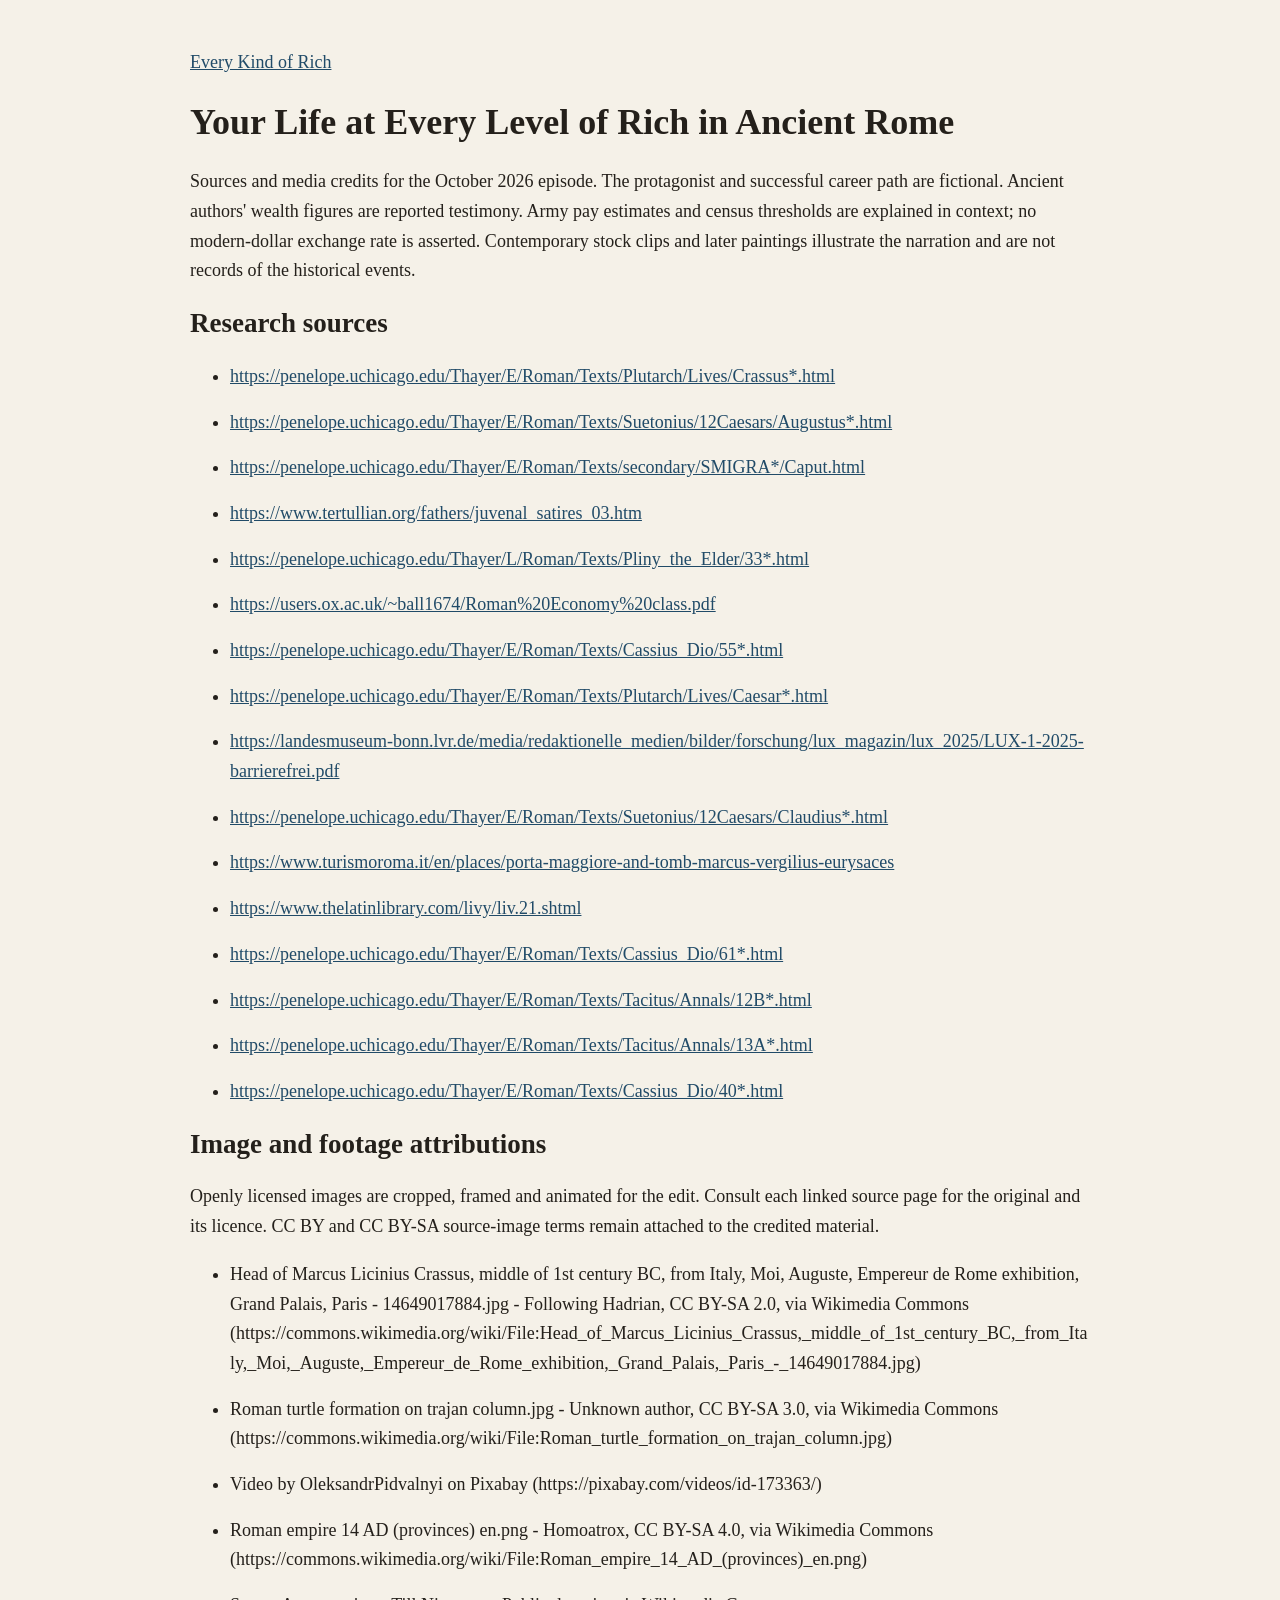
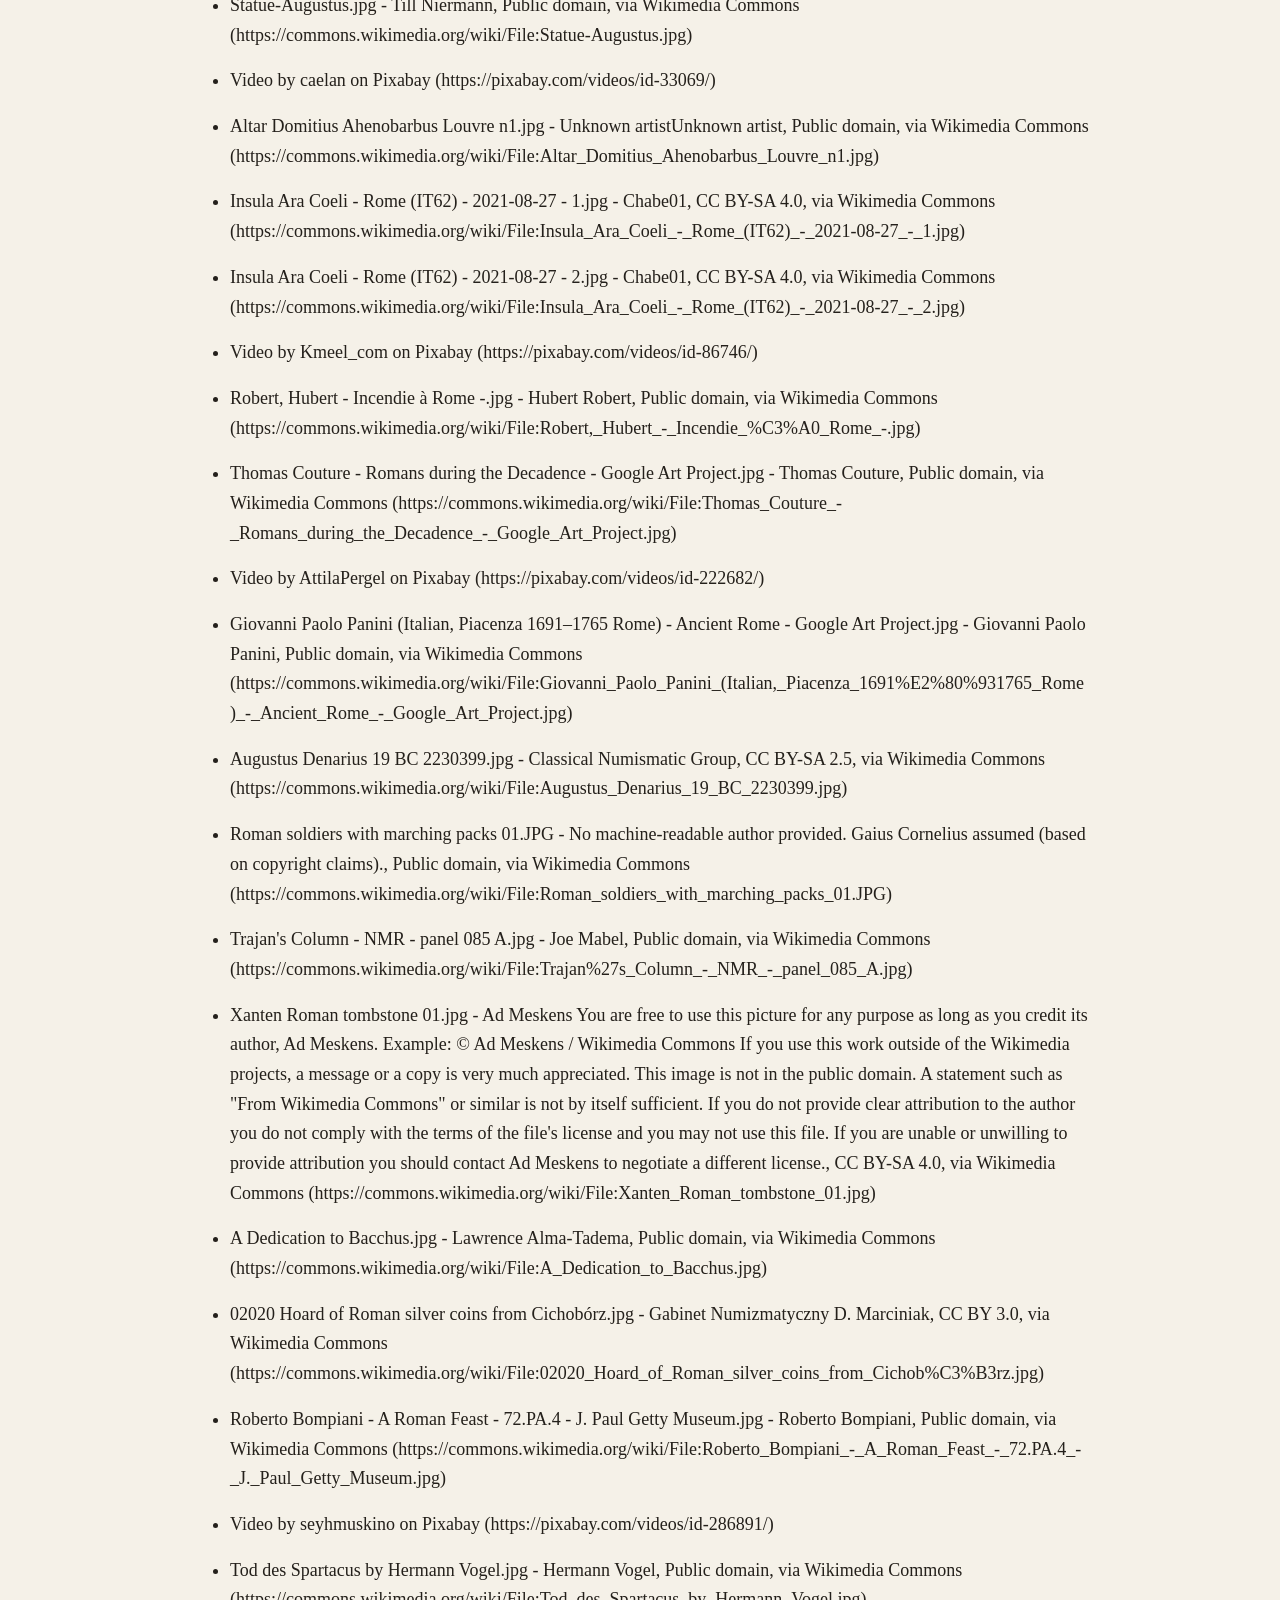
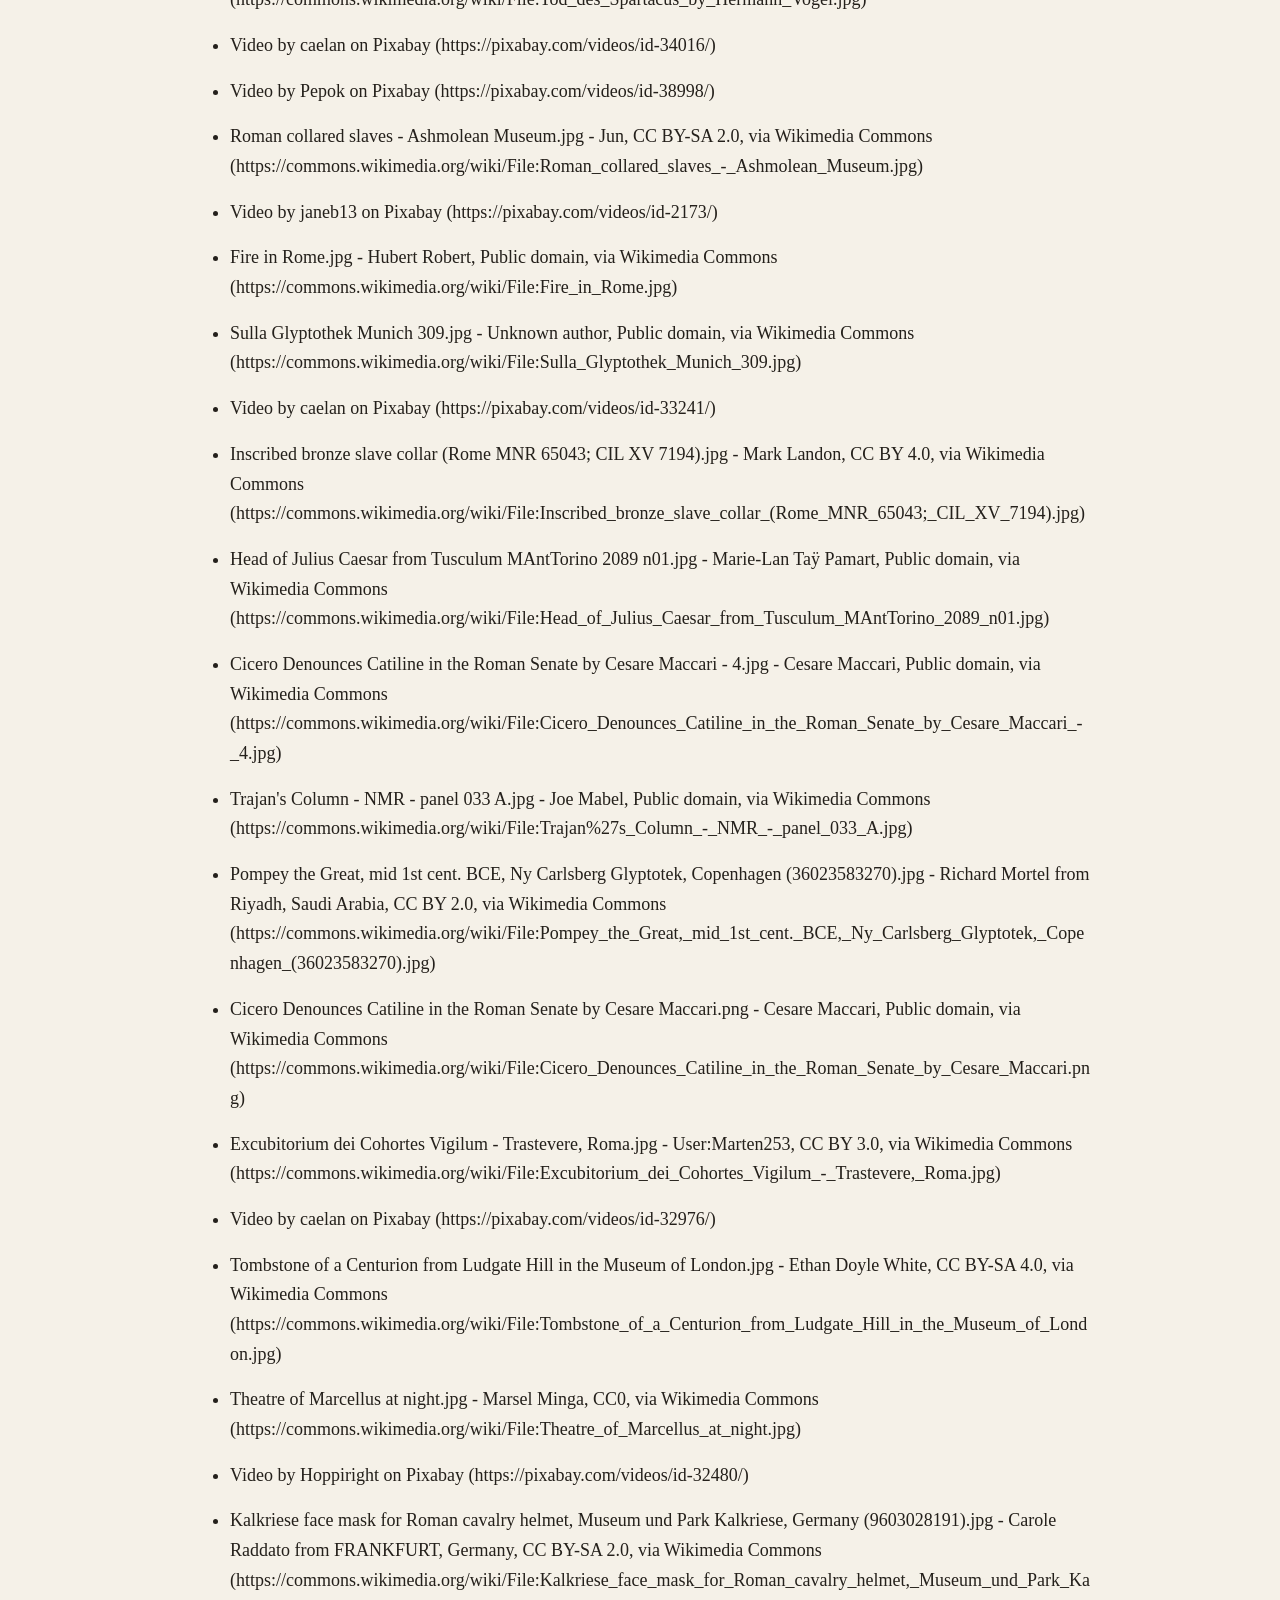
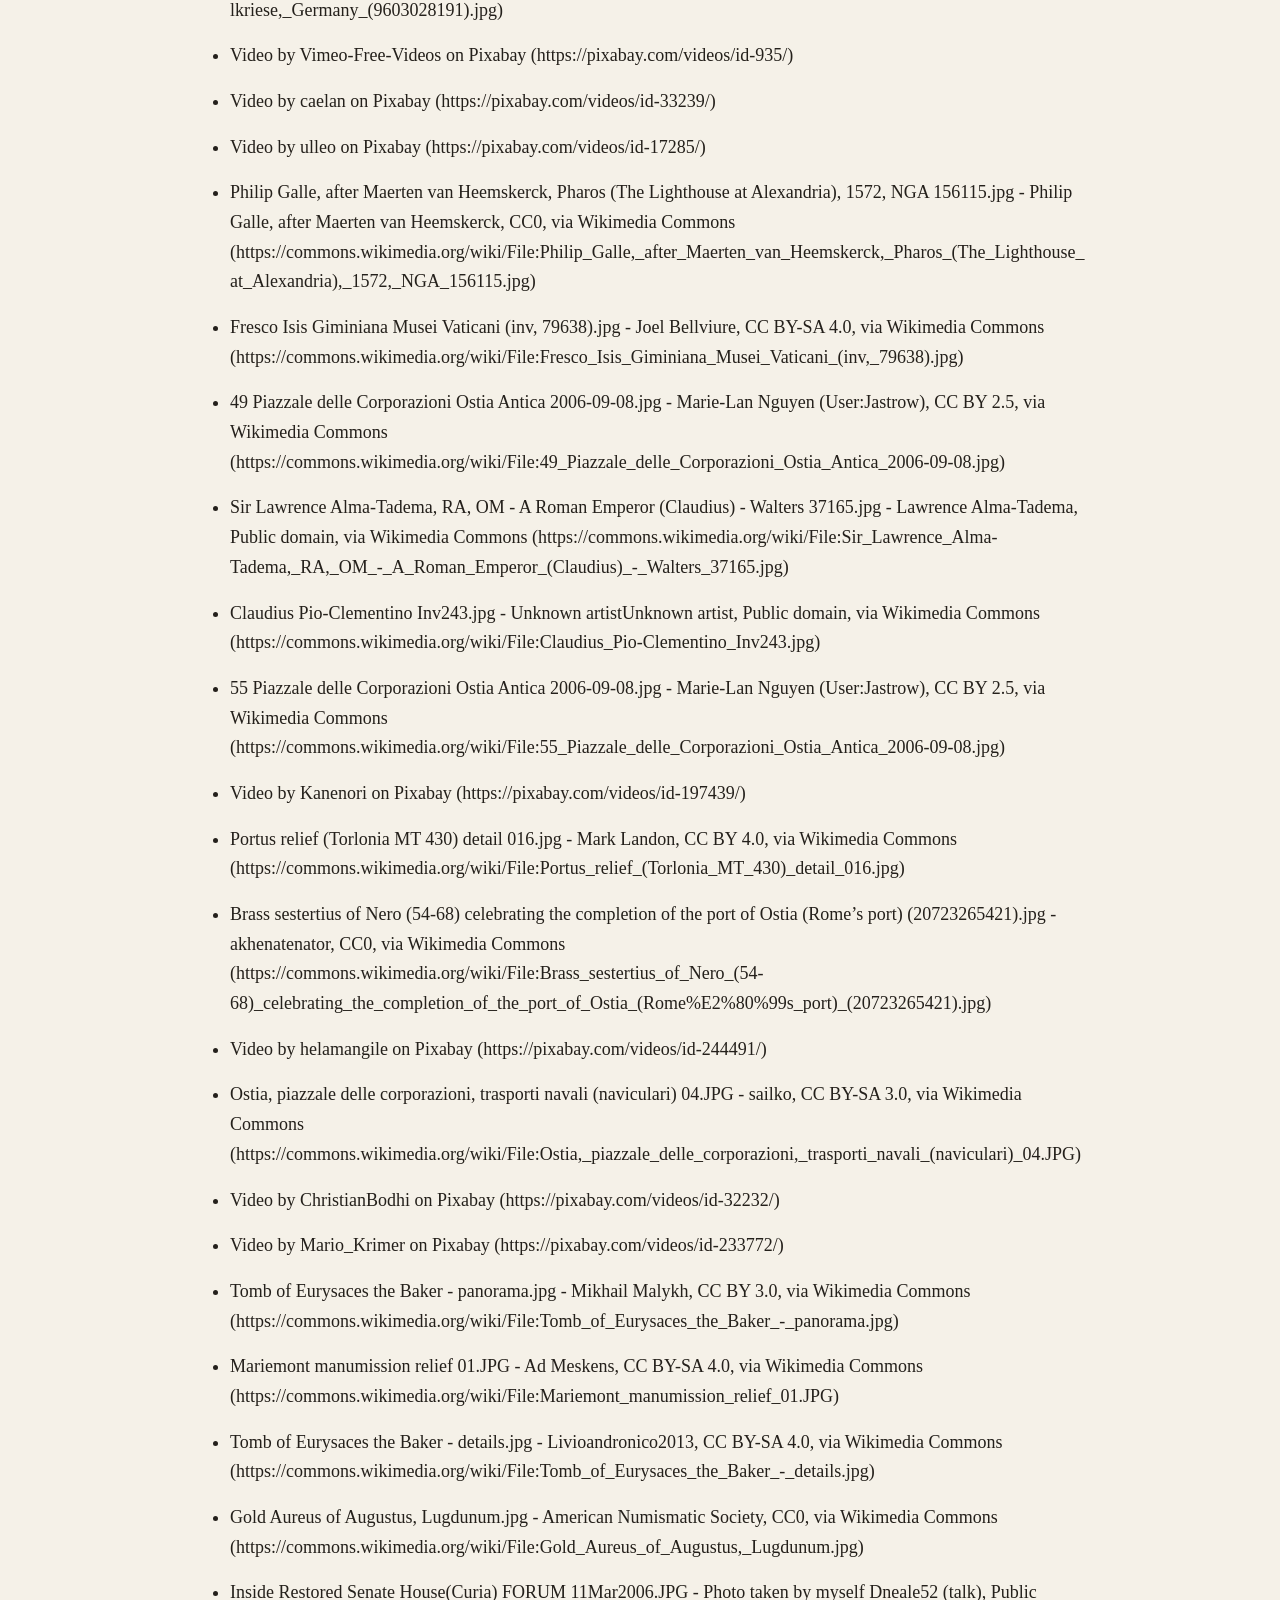
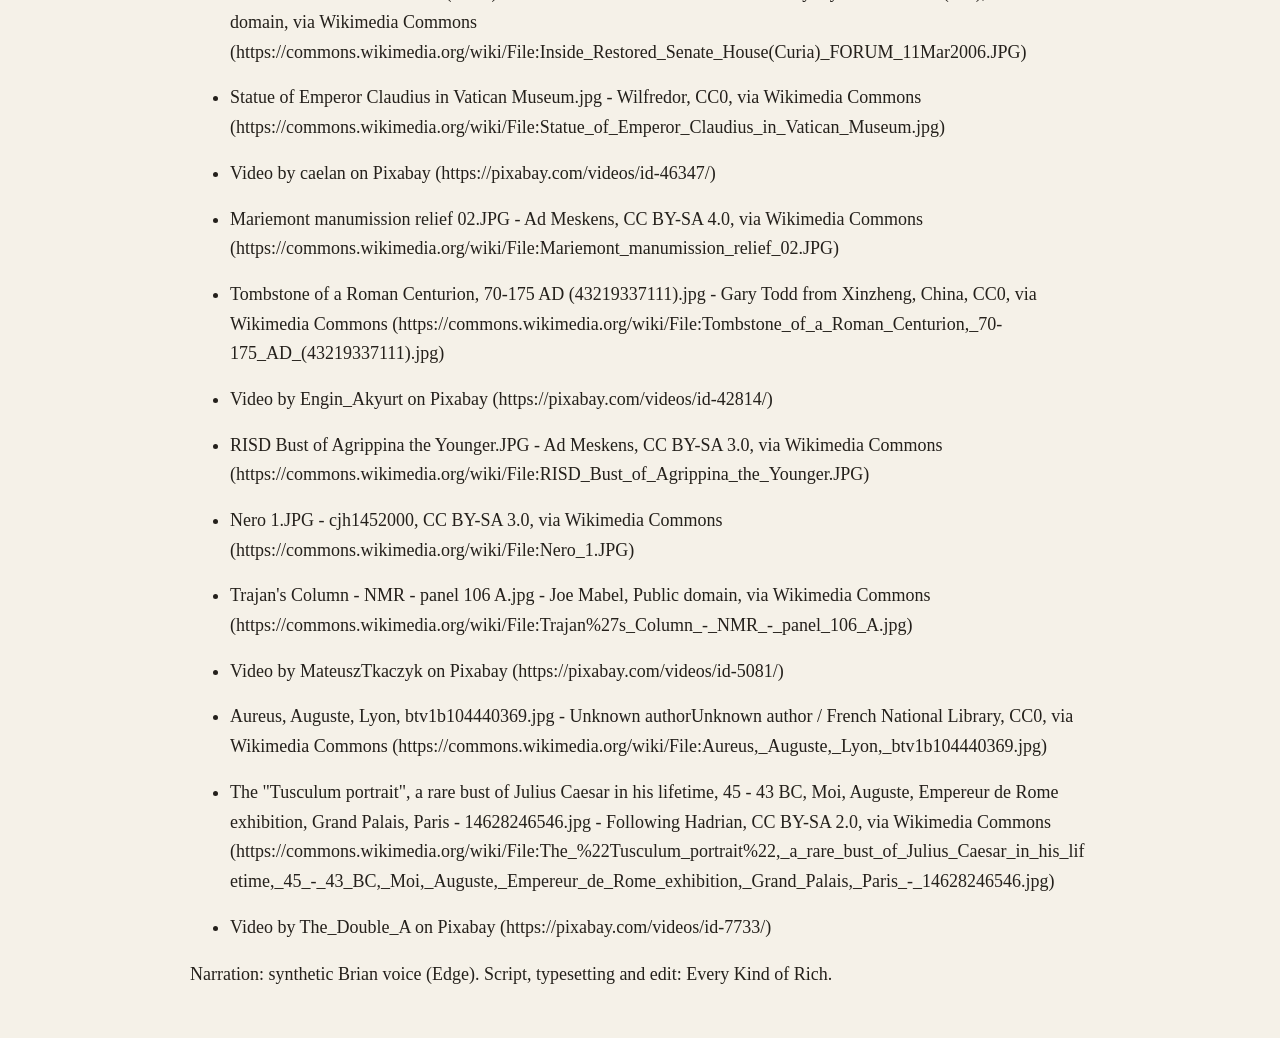
==== rome-wealth-sources.html @ a24735f6 "Add Ancient Rome episode sources and media attributions" ====
<!doctype html><html lang="en"><meta charset="utf-8"><meta name="viewport" content="width=device-width,initial-scale=1"><title>Ancient Rome: sources and media credits — Every Kind of Rich</title><style>body{max-width:900px;margin:48px auto;padding:0 24px;font:18px/1.65 Georgia,serif;color:#24201b;background:#f5f1e8}a{color:#214b68}li{margin:16px 0;overflow-wrap:anywhere}h1,h2{line-height:1.15}</style><a href="./">Every Kind of Rich</a><h1>Your Life at Every Level of Rich in Ancient Rome</h1><p>Sources and media credits for the October 2026 episode. The protagonist and successful career path are fictional. Ancient authors' wealth figures are reported testimony. Army pay estimates and census thresholds are explained in context; no modern-dollar exchange rate is asserted. Contemporary stock clips and later paintings illustrate the narration and are not records of the historical events.</p><h2>Research sources</h2><ul><li><a href="https://penelope.uchicago.edu/Thayer/E/Roman/Texts/Plutarch/Lives/Crassus*.html">https://penelope.uchicago.edu/Thayer/E/Roman/Texts/Plutarch/Lives/Crassus*.html</a></li><li><a href="https://penelope.uchicago.edu/Thayer/E/Roman/Texts/Suetonius/12Caesars/Augustus*.html">https://penelope.uchicago.edu/Thayer/E/Roman/Texts/Suetonius/12Caesars/Augustus*.html</a></li><li><a href="https://penelope.uchicago.edu/Thayer/E/Roman/Texts/secondary/SMIGRA*/Caput.html">https://penelope.uchicago.edu/Thayer/E/Roman/Texts/secondary/SMIGRA*/Caput.html</a></li><li><a href="https://www.tertullian.org/fathers/juvenal_satires_03.htm">https://www.tertullian.org/fathers/juvenal_satires_03.htm</a></li><li><a href="https://penelope.uchicago.edu/Thayer/L/Roman/Texts/Pliny_the_Elder/33*.html">https://penelope.uchicago.edu/Thayer/L/Roman/Texts/Pliny_the_Elder/33*.html</a></li><li><a href="https://users.ox.ac.uk/~ball1674/Roman%20Economy%20class.pdf">https://users.ox.ac.uk/~ball1674/Roman%20Economy%20class.pdf</a></li><li><a href="https://penelope.uchicago.edu/Thayer/E/Roman/Texts/Cassius_Dio/55*.html">https://penelope.uchicago.edu/Thayer/E/Roman/Texts/Cassius_Dio/55*.html</a></li><li><a href="https://penelope.uchicago.edu/Thayer/E/Roman/Texts/Plutarch/Lives/Caesar*.html">https://penelope.uchicago.edu/Thayer/E/Roman/Texts/Plutarch/Lives/Caesar*.html</a></li><li><a href="https://landesmuseum-bonn.lvr.de/media/redaktionelle_medien/bilder/forschung/lux_magazin/lux_2025/LUX-1-2025-barrierefrei.pdf">https://landesmuseum-bonn.lvr.de/media/redaktionelle_medien/bilder/forschung/lux_magazin/lux_2025/LUX-1-2025-barrierefrei.pdf</a></li><li><a href="https://penelope.uchicago.edu/Thayer/E/Roman/Texts/Suetonius/12Caesars/Claudius*.html">https://penelope.uchicago.edu/Thayer/E/Roman/Texts/Suetonius/12Caesars/Claudius*.html</a></li><li><a href="https://www.turismoroma.it/en/places/porta-maggiore-and-tomb-marcus-vergilius-eurysaces">https://www.turismoroma.it/en/places/porta-maggiore-and-tomb-marcus-vergilius-eurysaces</a></li><li><a href="https://www.thelatinlibrary.com/livy/liv.21.shtml">https://www.thelatinlibrary.com/livy/liv.21.shtml</a></li><li><a href="https://penelope.uchicago.edu/Thayer/E/Roman/Texts/Cassius_Dio/61*.html">https://penelope.uchicago.edu/Thayer/E/Roman/Texts/Cassius_Dio/61*.html</a></li><li><a href="https://penelope.uchicago.edu/Thayer/E/Roman/Texts/Tacitus/Annals/12B*.html">https://penelope.uchicago.edu/Thayer/E/Roman/Texts/Tacitus/Annals/12B*.html</a></li><li><a href="https://penelope.uchicago.edu/Thayer/E/Roman/Texts/Tacitus/Annals/13A*.html">https://penelope.uchicago.edu/Thayer/E/Roman/Texts/Tacitus/Annals/13A*.html</a></li><li><a href="https://penelope.uchicago.edu/Thayer/E/Roman/Texts/Cassius_Dio/40*.html">https://penelope.uchicago.edu/Thayer/E/Roman/Texts/Cassius_Dio/40*.html</a></li></ul><h2>Image and footage attributions</h2><p>Openly licensed images are cropped, framed and animated for the edit. Consult each linked source page for the original and its licence. CC BY and CC BY-SA source-image terms remain attached to the credited material.</p><ul><li>Head of Marcus Licinius Crassus, middle of 1st century BC, from Italy, Moi, Auguste, Empereur de Rome exhibition, Grand Palais, Paris - 14649017884.jpg - Following Hadrian, CC BY-SA 2.0, via Wikimedia Commons (https://commons.wikimedia.org/wiki/File:Head_of_Marcus_Licinius_Crassus,_middle_of_1st_century_BC,_from_Italy,_Moi,_Auguste,_Empereur_de_Rome_exhibition,_Grand_Palais,_Paris_-_14649017884.jpg)</li><li>Roman turtle formation on trajan column.jpg - Unknown author, CC BY-SA 3.0, via Wikimedia Commons (https://commons.wikimedia.org/wiki/File:Roman_turtle_formation_on_trajan_column.jpg)</li><li>Video by OleksandrPidvalnyi on Pixabay (https://pixabay.com/videos/id-173363/)</li><li>Roman empire 14 AD (provinces) en.png - Homoatrox, CC BY-SA 4.0, via Wikimedia Commons (https://commons.wikimedia.org/wiki/File:Roman_empire_14_AD_(provinces)_en.png)</li><li>Statue-Augustus.jpg - Till Niermann, Public domain, via Wikimedia Commons (https://commons.wikimedia.org/wiki/File:Statue-Augustus.jpg)</li><li>Video by caelan on Pixabay (https://pixabay.com/videos/id-33069/)</li><li>Altar Domitius Ahenobarbus Louvre n1.jpg - Unknown artistUnknown artist, Public domain, via Wikimedia Commons (https://commons.wikimedia.org/wiki/File:Altar_Domitius_Ahenobarbus_Louvre_n1.jpg)</li><li>Insula Ara Coeli - Rome (IT62) - 2021-08-27 - 1.jpg - Chabe01, CC BY-SA 4.0, via Wikimedia Commons (https://commons.wikimedia.org/wiki/File:Insula_Ara_Coeli_-_Rome_(IT62)_-_2021-08-27_-_1.jpg)</li><li>Insula Ara Coeli - Rome (IT62) - 2021-08-27 - 2.jpg - Chabe01, CC BY-SA 4.0, via Wikimedia Commons (https://commons.wikimedia.org/wiki/File:Insula_Ara_Coeli_-_Rome_(IT62)_-_2021-08-27_-_2.jpg)</li><li>Video by Kmeel_com on Pixabay (https://pixabay.com/videos/id-86746/)</li><li>Robert, Hubert - Incendie à Rome -.jpg - Hubert Robert, Public domain, via Wikimedia Commons (https://commons.wikimedia.org/wiki/File:Robert,_Hubert_-_Incendie_%C3%A0_Rome_-.jpg)</li><li>Thomas Couture - Romans during the Decadence - Google Art Project.jpg - Thomas Couture, Public domain, via Wikimedia Commons (https://commons.wikimedia.org/wiki/File:Thomas_Couture_-_Romans_during_the_Decadence_-_Google_Art_Project.jpg)</li><li>Video by AttilaPergel on Pixabay (https://pixabay.com/videos/id-222682/)</li><li>Giovanni Paolo Panini (Italian, Piacenza 1691–1765 Rome) - Ancient Rome - Google Art Project.jpg - Giovanni Paolo Panini, Public domain, via Wikimedia Commons (https://commons.wikimedia.org/wiki/File:Giovanni_Paolo_Panini_(Italian,_Piacenza_1691%E2%80%931765_Rome)_-_Ancient_Rome_-_Google_Art_Project.jpg)</li><li>Augustus Denarius 19 BC 2230399.jpg - Classical Numismatic Group, CC BY-SA 2.5, via Wikimedia Commons (https://commons.wikimedia.org/wiki/File:Augustus_Denarius_19_BC_2230399.jpg)</li><li>Roman soldiers with marching packs 01.JPG - No machine-readable author provided. Gaius Cornelius assumed (based on copyright claims)., Public domain, via Wikimedia Commons (https://commons.wikimedia.org/wiki/File:Roman_soldiers_with_marching_packs_01.JPG)</li><li>Trajan&#x27;s Column - NMR - panel 085 A.jpg - Joe Mabel, Public domain, via Wikimedia Commons (https://commons.wikimedia.org/wiki/File:Trajan%27s_Column_-_NMR_-_panel_085_A.jpg)</li><li>Xanten Roman tombstone 01.jpg - Ad Meskens You are free to use this picture for any purpose as long as you credit its author, Ad Meskens. Example: © Ad Meskens / Wikimedia Commons If you use this work outside of the Wikimedia projects, a message or a copy is very much appreciated. This image is not in the public domain. A statement such as &quot;From Wikimedia Commons&quot; or similar is not by itself sufficient. If you do not provide clear attribution to the author you do not comply with the terms of the file&#x27;s license and you may not use this file. If you are unable or unwilling to provide attribution you should contact Ad Meskens to negotiate a different license., CC BY-SA 4.0, via Wikimedia Commons (https://commons.wikimedia.org/wiki/File:Xanten_Roman_tombstone_01.jpg)</li><li>A Dedication to Bacchus.jpg - Lawrence Alma-Tadema, Public domain, via Wikimedia Commons (https://commons.wikimedia.org/wiki/File:A_Dedication_to_Bacchus.jpg)</li><li>02020 Hoard of Roman silver coins from Cichobórz.jpg - Gabinet Numizmatyczny D. Marciniak, CC BY 3.0, via Wikimedia Commons (https://commons.wikimedia.org/wiki/File:02020_Hoard_of_Roman_silver_coins_from_Cichob%C3%B3rz.jpg)</li><li>Roberto Bompiani - A Roman Feast - 72.PA.4 - J. Paul Getty Museum.jpg - Roberto Bompiani, Public domain, via Wikimedia Commons (https://commons.wikimedia.org/wiki/File:Roberto_Bompiani_-_A_Roman_Feast_-_72.PA.4_-_J._Paul_Getty_Museum.jpg)</li><li>Video by seyhmuskino on Pixabay (https://pixabay.com/videos/id-286891/)</li><li>Tod des Spartacus by Hermann Vogel.jpg - Hermann Vogel, Public domain, via Wikimedia Commons (https://commons.wikimedia.org/wiki/File:Tod_des_Spartacus_by_Hermann_Vogel.jpg)</li><li>Video by caelan on Pixabay (https://pixabay.com/videos/id-34016/)</li><li>Video by Pepok on Pixabay (https://pixabay.com/videos/id-38998/)</li><li>Roman collared slaves - Ashmolean Museum.jpg - Jun, CC BY-SA 2.0, via Wikimedia Commons (https://commons.wikimedia.org/wiki/File:Roman_collared_slaves_-_Ashmolean_Museum.jpg)</li><li>Video by janeb13 on Pixabay (https://pixabay.com/videos/id-2173/)</li><li>Fire in Rome.jpg - Hubert Robert, Public domain, via Wikimedia Commons (https://commons.wikimedia.org/wiki/File:Fire_in_Rome.jpg)</li><li>Sulla Glyptothek Munich 309.jpg - Unknown author, Public domain, via Wikimedia Commons (https://commons.wikimedia.org/wiki/File:Sulla_Glyptothek_Munich_309.jpg)</li><li>Video by caelan on Pixabay (https://pixabay.com/videos/id-33241/)</li><li>Inscribed bronze slave collar (Rome MNR 65043; CIL XV 7194).jpg - Mark Landon, CC BY 4.0, via Wikimedia Commons (https://commons.wikimedia.org/wiki/File:Inscribed_bronze_slave_collar_(Rome_MNR_65043;_CIL_XV_7194).jpg)</li><li>Head of Julius Caesar from Tusculum MAntTorino 2089 n01.jpg - Marie-Lan Taÿ Pamart, Public domain, via Wikimedia Commons (https://commons.wikimedia.org/wiki/File:Head_of_Julius_Caesar_from_Tusculum_MAntTorino_2089_n01.jpg)</li><li>Cicero Denounces Catiline in the Roman Senate by Cesare Maccari - 4.jpg - Cesare Maccari, Public domain, via Wikimedia Commons (https://commons.wikimedia.org/wiki/File:Cicero_Denounces_Catiline_in_the_Roman_Senate_by_Cesare_Maccari_-_4.jpg)</li><li>Trajan&#x27;s Column - NMR - panel 033 A.jpg - Joe Mabel, Public domain, via Wikimedia Commons (https://commons.wikimedia.org/wiki/File:Trajan%27s_Column_-_NMR_-_panel_033_A.jpg)</li><li>Pompey the Great, mid 1st cent. BCE, Ny Carlsberg Glyptotek, Copenhagen (36023583270).jpg - Richard Mortel from Riyadh, Saudi Arabia, CC BY 2.0, via Wikimedia Commons (https://commons.wikimedia.org/wiki/File:Pompey_the_Great,_mid_1st_cent._BCE,_Ny_Carlsberg_Glyptotek,_Copenhagen_(36023583270).jpg)</li><li>Cicero Denounces Catiline in the Roman Senate by Cesare Maccari.png - Cesare Maccari, Public domain, via Wikimedia Commons (https://commons.wikimedia.org/wiki/File:Cicero_Denounces_Catiline_in_the_Roman_Senate_by_Cesare_Maccari.png)</li><li>Excubitorium dei Cohortes Vigilum - Trastevere, Roma.jpg - User:Marten253, CC BY 3.0, via Wikimedia Commons (https://commons.wikimedia.org/wiki/File:Excubitorium_dei_Cohortes_Vigilum_-_Trastevere,_Roma.jpg)</li><li>Video by caelan on Pixabay (https://pixabay.com/videos/id-32976/)</li><li>Tombstone of a Centurion from Ludgate Hill in the Museum of London.jpg - Ethan Doyle White, CC BY-SA 4.0, via Wikimedia Commons (https://commons.wikimedia.org/wiki/File:Tombstone_of_a_Centurion_from_Ludgate_Hill_in_the_Museum_of_London.jpg)</li><li>Theatre of Marcellus at night.jpg - Marsel Minga, CC0, via Wikimedia Commons (https://commons.wikimedia.org/wiki/File:Theatre_of_Marcellus_at_night.jpg)</li><li>Video by Hoppiright on Pixabay (https://pixabay.com/videos/id-32480/)</li><li>Kalkriese face mask for Roman cavalry helmet, Museum und Park Kalkriese, Germany (9603028191).jpg - Carole Raddato from FRANKFURT, Germany, CC BY-SA 2.0, via Wikimedia Commons (https://commons.wikimedia.org/wiki/File:Kalkriese_face_mask_for_Roman_cavalry_helmet,_Museum_und_Park_Kalkriese,_Germany_(9603028191).jpg)</li><li>Video by Vimeo-Free-Videos on Pixabay (https://pixabay.com/videos/id-935/)</li><li>Video by caelan on Pixabay (https://pixabay.com/videos/id-33239/)</li><li>Video by ulleo on Pixabay (https://pixabay.com/videos/id-17285/)</li><li>Philip Galle, after Maerten van Heemskerck, Pharos (The Lighthouse at Alexandria), 1572, NGA 156115.jpg - Philip Galle, after Maerten van Heemskerck, CC0, via Wikimedia Commons (https://commons.wikimedia.org/wiki/File:Philip_Galle,_after_Maerten_van_Heemskerck,_Pharos_(The_Lighthouse_at_Alexandria),_1572,_NGA_156115.jpg)</li><li>Fresco Isis Giminiana Musei Vaticani (inv, 79638).jpg - Joel Bellviure, CC BY-SA 4.0, via Wikimedia Commons (https://commons.wikimedia.org/wiki/File:Fresco_Isis_Giminiana_Musei_Vaticani_(inv,_79638).jpg)</li><li>49 Piazzale delle Corporazioni Ostia Antica 2006-09-08.jpg - Marie-Lan Nguyen (User:Jastrow), CC BY 2.5, via Wikimedia Commons (https://commons.wikimedia.org/wiki/File:49_Piazzale_delle_Corporazioni_Ostia_Antica_2006-09-08.jpg)</li><li>Sir Lawrence Alma-Tadema, RA, OM - A Roman Emperor (Claudius) - Walters 37165.jpg - Lawrence Alma-Tadema, Public domain, via Wikimedia Commons (https://commons.wikimedia.org/wiki/File:Sir_Lawrence_Alma-Tadema,_RA,_OM_-_A_Roman_Emperor_(Claudius)_-_Walters_37165.jpg)</li><li>Claudius Pio-Clementino Inv243.jpg - Unknown artistUnknown artist, Public domain, via Wikimedia Commons (https://commons.wikimedia.org/wiki/File:Claudius_Pio-Clementino_Inv243.jpg)</li><li>55 Piazzale delle Corporazioni Ostia Antica 2006-09-08.jpg - Marie-Lan Nguyen (User:Jastrow), CC BY 2.5, via Wikimedia Commons (https://commons.wikimedia.org/wiki/File:55_Piazzale_delle_Corporazioni_Ostia_Antica_2006-09-08.jpg)</li><li>Video by Kanenori on Pixabay (https://pixabay.com/videos/id-197439/)</li><li>Portus relief (Torlonia MT 430) detail 016.jpg - Mark Landon, CC BY 4.0, via Wikimedia Commons (https://commons.wikimedia.org/wiki/File:Portus_relief_(Torlonia_MT_430)_detail_016.jpg)</li><li>Brass sestertius of Nero (54-68) celebrating the completion of the port of Ostia (Rome’s port) (20723265421).jpg - akhenatenator, CC0, via Wikimedia Commons (https://commons.wikimedia.org/wiki/File:Brass_sestertius_of_Nero_(54-68)_celebrating_the_completion_of_the_port_of_Ostia_(Rome%E2%80%99s_port)_(20723265421).jpg)</li><li>Video by helamangile on Pixabay (https://pixabay.com/videos/id-244491/)</li><li>Ostia, piazzale delle corporazioni, trasporti navali (naviculari) 04.JPG - sailko, CC BY-SA 3.0, via Wikimedia Commons (https://commons.wikimedia.org/wiki/File:Ostia,_piazzale_delle_corporazioni,_trasporti_navali_(naviculari)_04.JPG)</li><li>Video by ChristianBodhi on Pixabay (https://pixabay.com/videos/id-32232/)</li><li>Video by Mario_Krimer on Pixabay (https://pixabay.com/videos/id-233772/)</li><li>Tomb of Eurysaces the Baker - panorama.jpg - Mikhail Malykh, CC BY 3.0, via Wikimedia Commons (https://commons.wikimedia.org/wiki/File:Tomb_of_Eurysaces_the_Baker_-_panorama.jpg)</li><li>Mariemont manumission relief 01.JPG - Ad Meskens, CC BY-SA 4.0, via Wikimedia Commons (https://commons.wikimedia.org/wiki/File:Mariemont_manumission_relief_01.JPG)</li><li>Tomb of Eurysaces the Baker - details.jpg - Livioandronico2013, CC BY-SA 4.0, via Wikimedia Commons (https://commons.wikimedia.org/wiki/File:Tomb_of_Eurysaces_the_Baker_-_details.jpg)</li><li>Gold Aureus of Augustus, Lugdunum.jpg - American Numismatic Society, CC0, via Wikimedia Commons (https://commons.wikimedia.org/wiki/File:Gold_Aureus_of_Augustus,_Lugdunum.jpg)</li><li>Inside Restored Senate House(Curia) FORUM 11Mar2006.JPG - Photo taken by myself Dneale52 (talk), Public domain, via Wikimedia Commons (https://commons.wikimedia.org/wiki/File:Inside_Restored_Senate_House(Curia)_FORUM_11Mar2006.JPG)</li><li>Statue of Emperor Claudius in Vatican Museum.jpg - Wilfredor, CC0, via Wikimedia Commons (https://commons.wikimedia.org/wiki/File:Statue_of_Emperor_Claudius_in_Vatican_Museum.jpg)</li><li>Video by caelan on Pixabay (https://pixabay.com/videos/id-46347/)</li><li>Mariemont manumission relief 02.JPG - Ad Meskens, CC BY-SA 4.0, via Wikimedia Commons (https://commons.wikimedia.org/wiki/File:Mariemont_manumission_relief_02.JPG)</li><li>Tombstone of a Roman Centurion, 70-175 AD (43219337111).jpg - Gary Todd from Xinzheng, China, CC0, via Wikimedia Commons (https://commons.wikimedia.org/wiki/File:Tombstone_of_a_Roman_Centurion,_70-175_AD_(43219337111).jpg)</li><li>Video by Engin_Akyurt on Pixabay (https://pixabay.com/videos/id-42814/)</li><li>RISD Bust of Agrippina the Younger.JPG - Ad Meskens, CC BY-SA 3.0, via Wikimedia Commons (https://commons.wikimedia.org/wiki/File:RISD_Bust_of_Agrippina_the_Younger.JPG)</li><li>Nero 1.JPG - cjh1452000, CC BY-SA 3.0, via Wikimedia Commons (https://commons.wikimedia.org/wiki/File:Nero_1.JPG)</li><li>Trajan&#x27;s Column - NMR - panel 106 A.jpg - Joe Mabel, Public domain, via Wikimedia Commons (https://commons.wikimedia.org/wiki/File:Trajan%27s_Column_-_NMR_-_panel_106_A.jpg)</li><li>Video by MateuszTkaczyk on Pixabay (https://pixabay.com/videos/id-5081/)</li><li>Aureus, Auguste, Lyon, btv1b104440369.jpg - Unknown authorUnknown author / French National Library, CC0, via Wikimedia Commons (https://commons.wikimedia.org/wiki/File:Aureus,_Auguste,_Lyon,_btv1b104440369.jpg)</li><li>The &quot;Tusculum portrait&quot;, a rare bust of Julius Caesar in his lifetime, 45 - 43 BC, Moi, Auguste, Empereur de Rome exhibition, Grand Palais, Paris - 14628246546.jpg - Following Hadrian, CC BY-SA 2.0, via Wikimedia Commons (https://commons.wikimedia.org/wiki/File:The_%22Tusculum_portrait%22,_a_rare_bust_of_Julius_Caesar_in_his_lifetime,_45_-_43_BC,_Moi,_Auguste,_Empereur_de_Rome_exhibition,_Grand_Palais,_Paris_-_14628246546.jpg)</li><li>Video by The_Double_A on Pixabay (https://pixabay.com/videos/id-7733/)</li></ul><p>Narration: synthetic Brian voice (Edge). Script, typesetting and edit: Every Kind of Rich.</p></html>
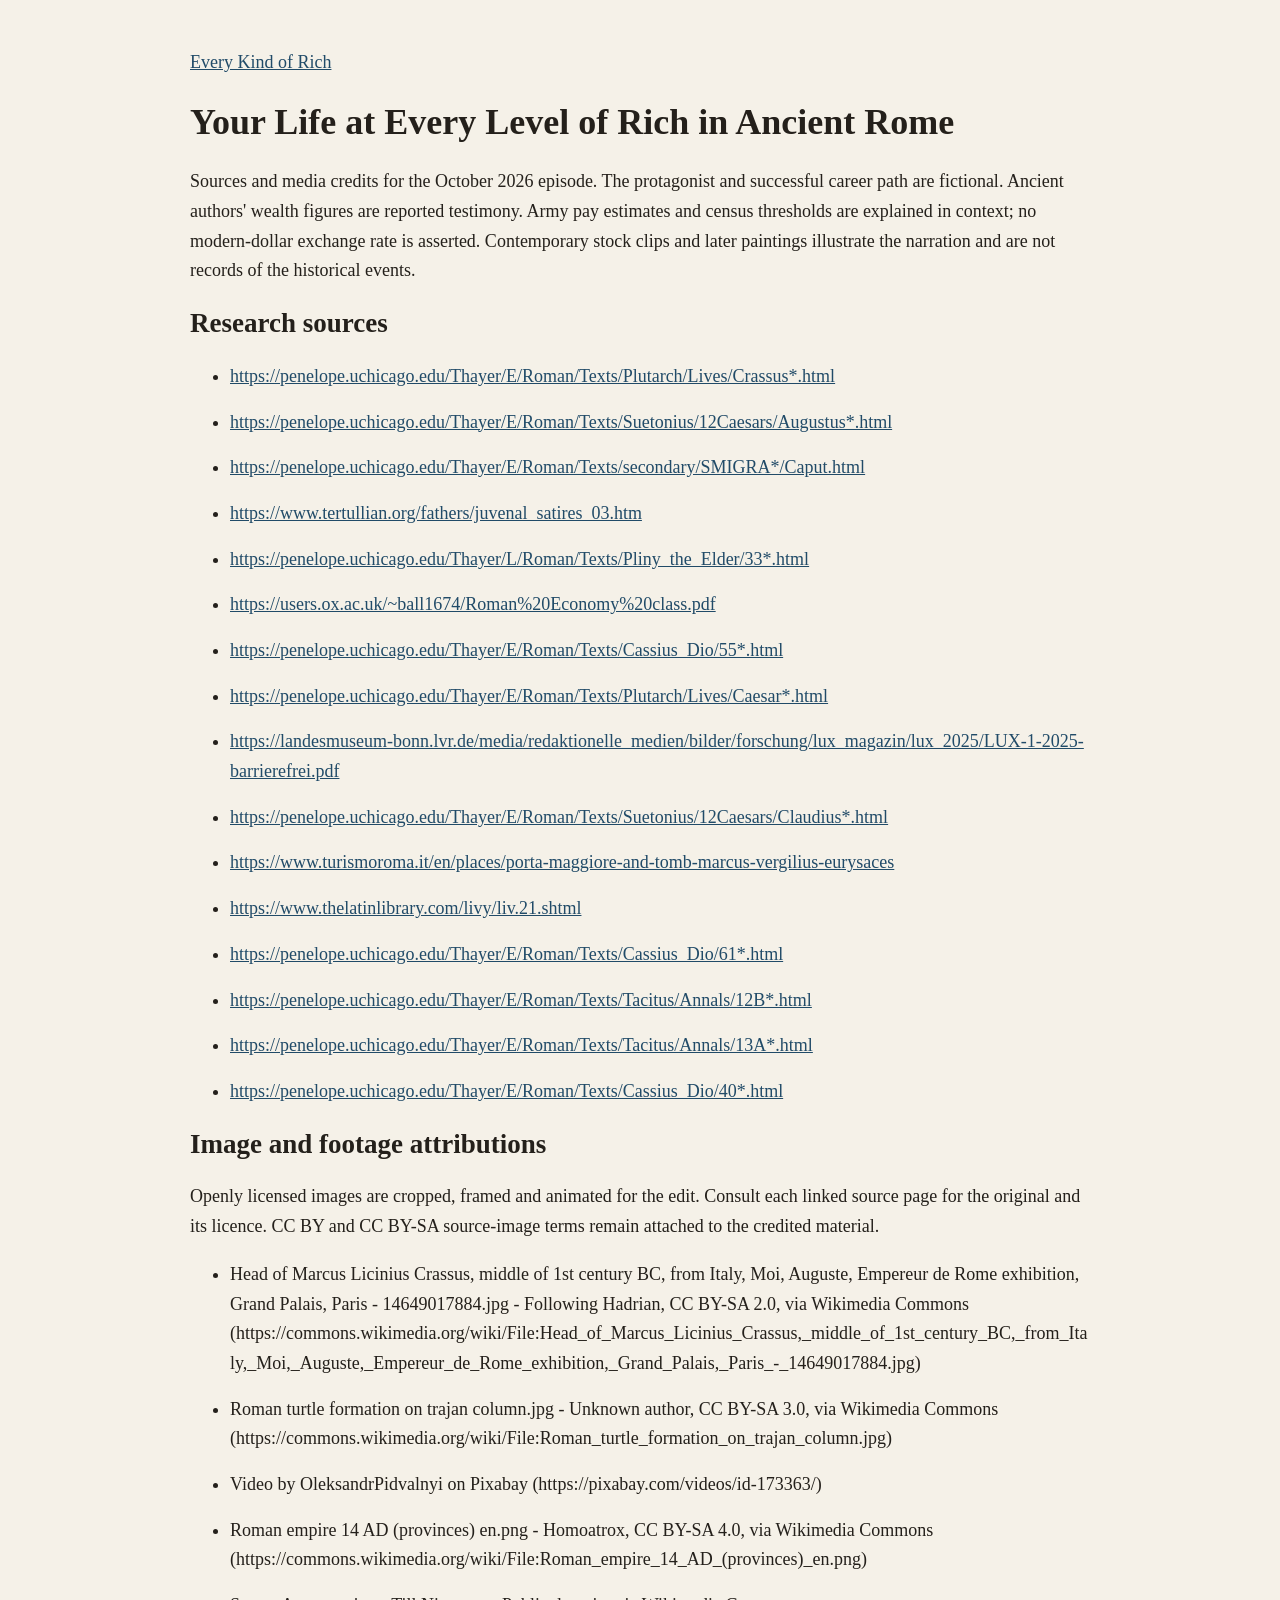
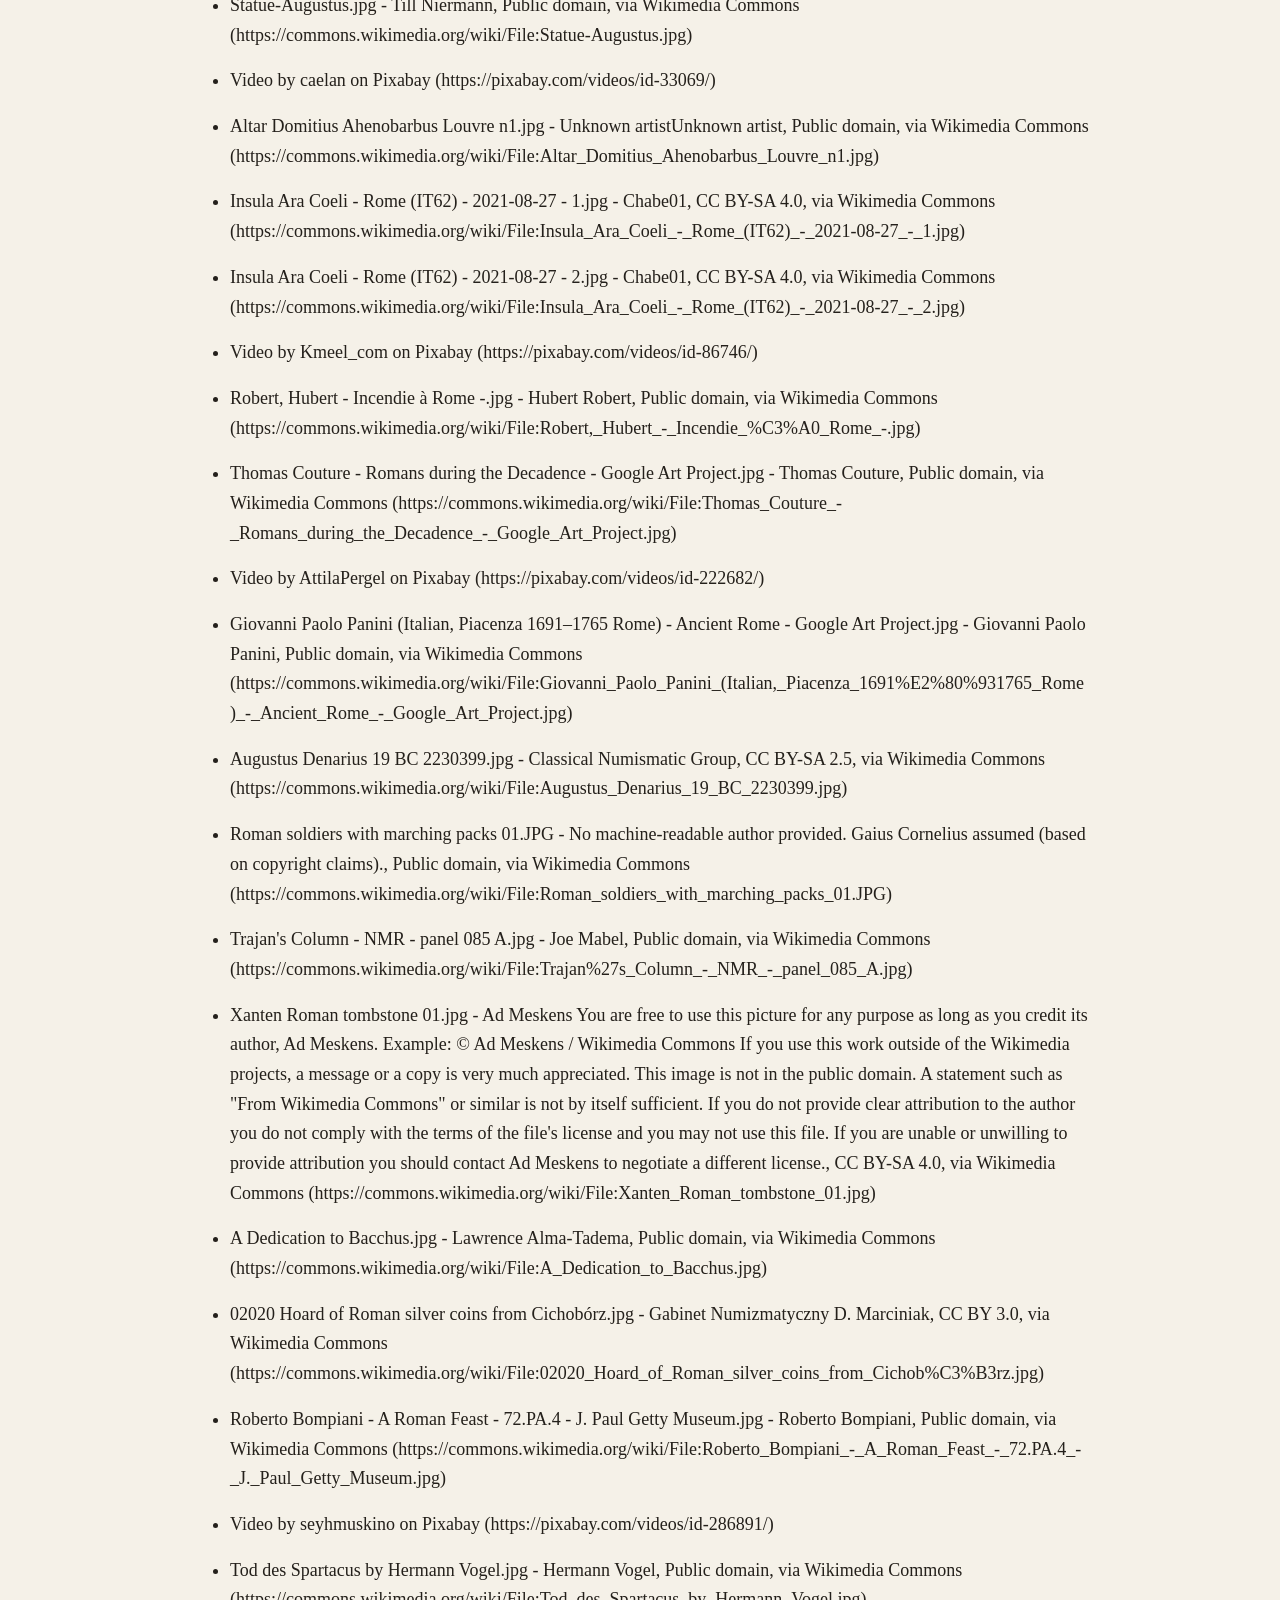
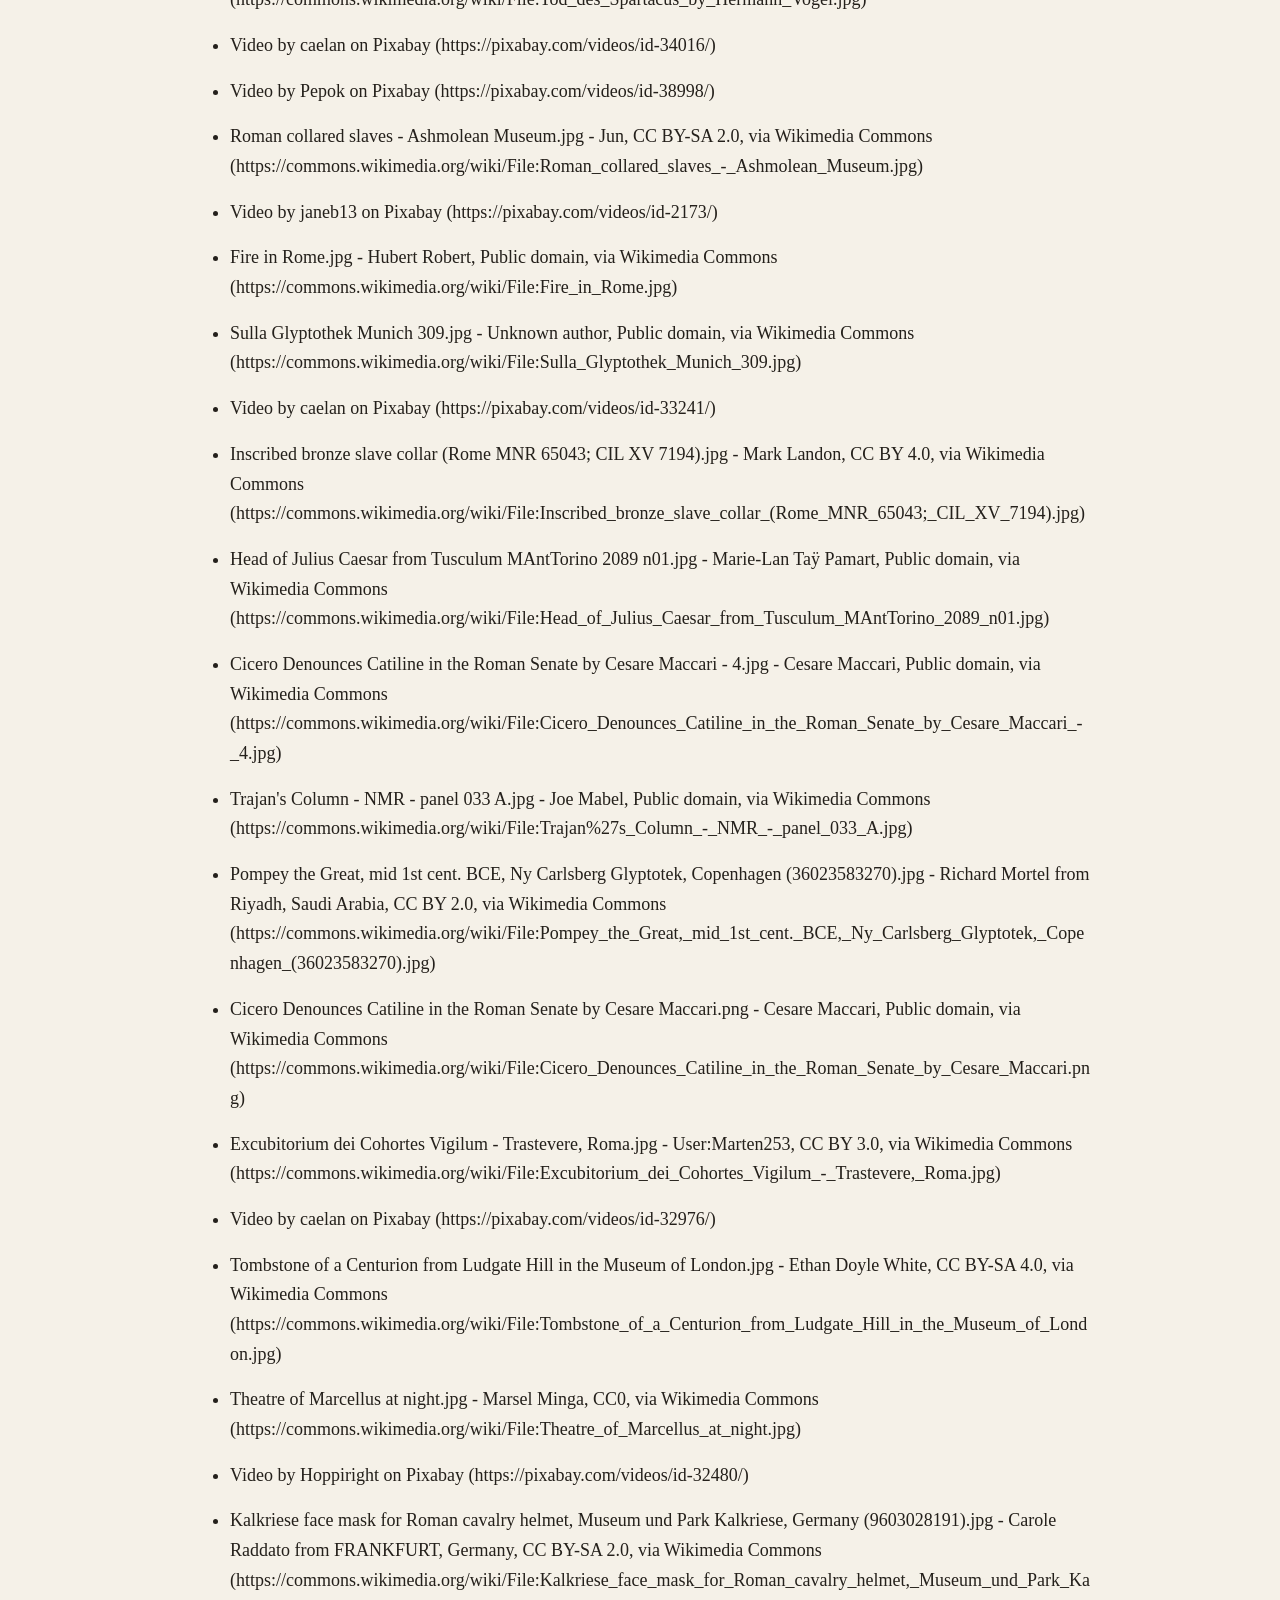
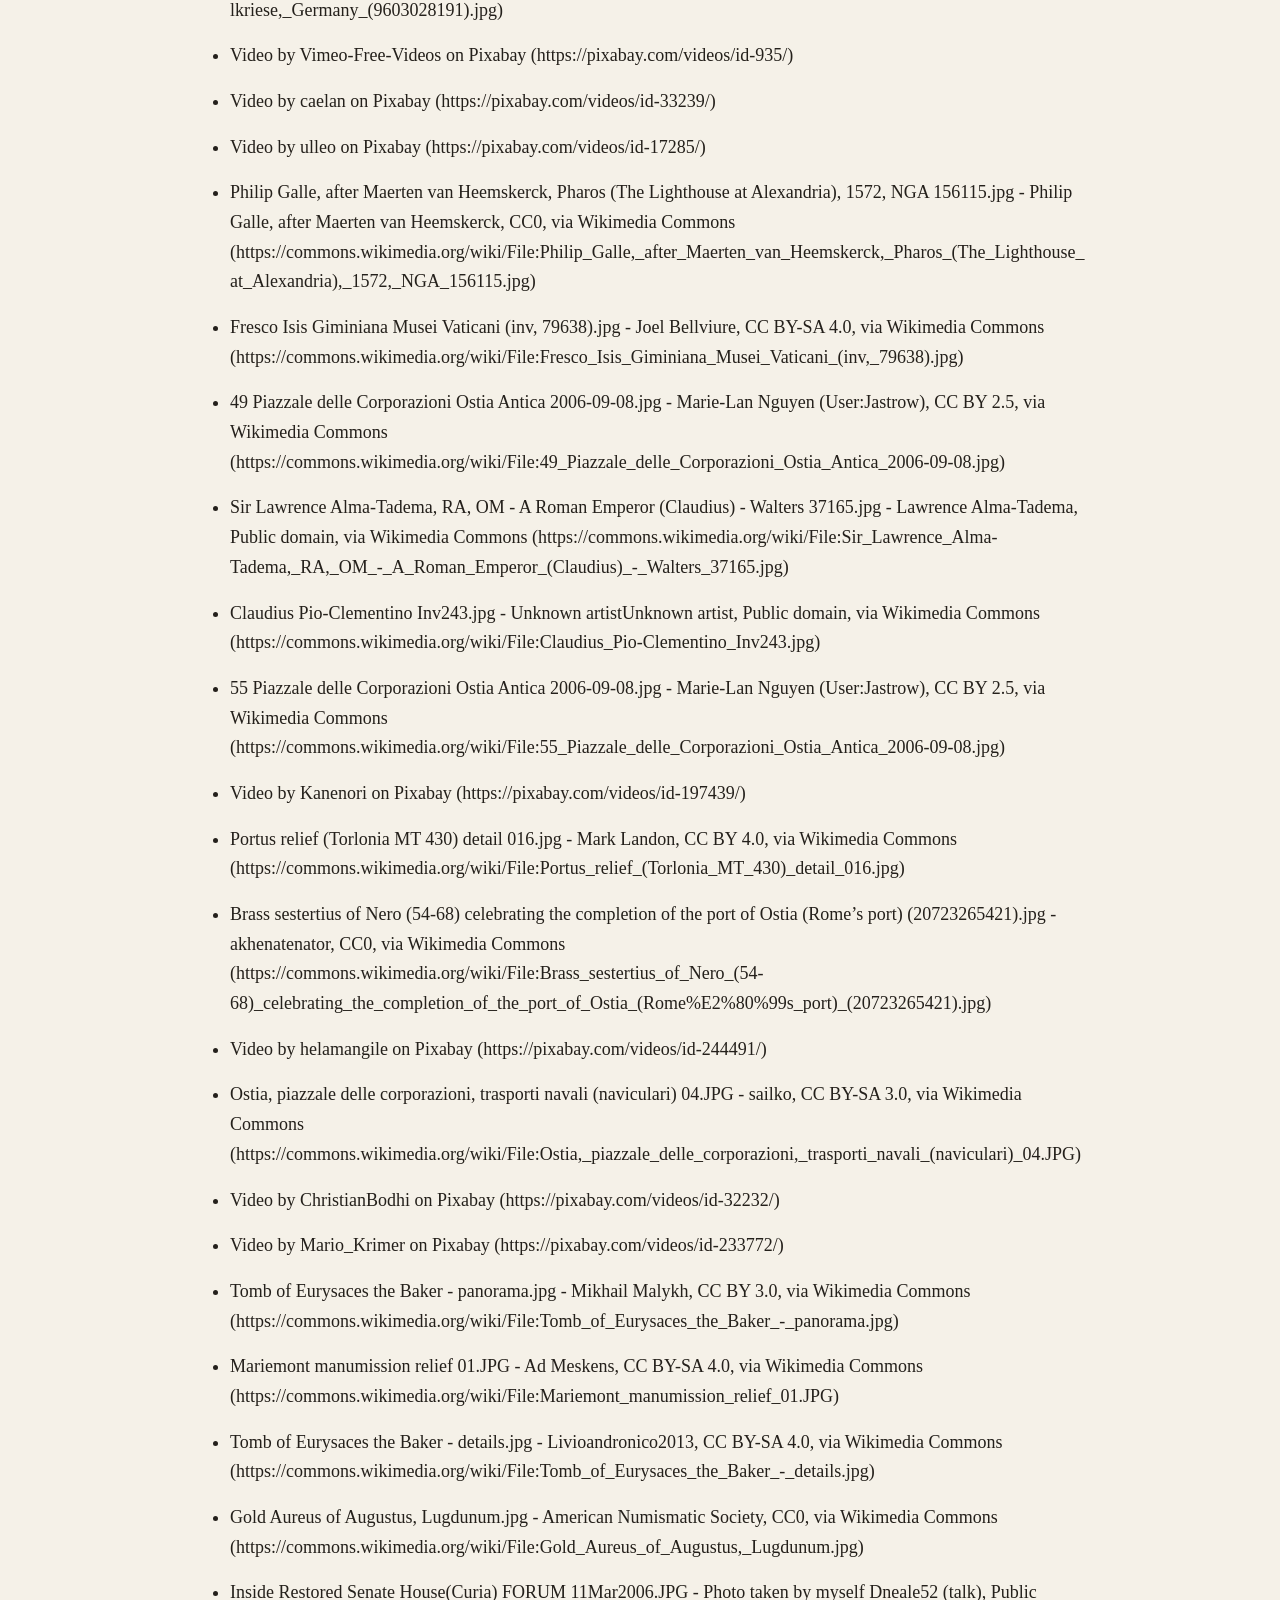
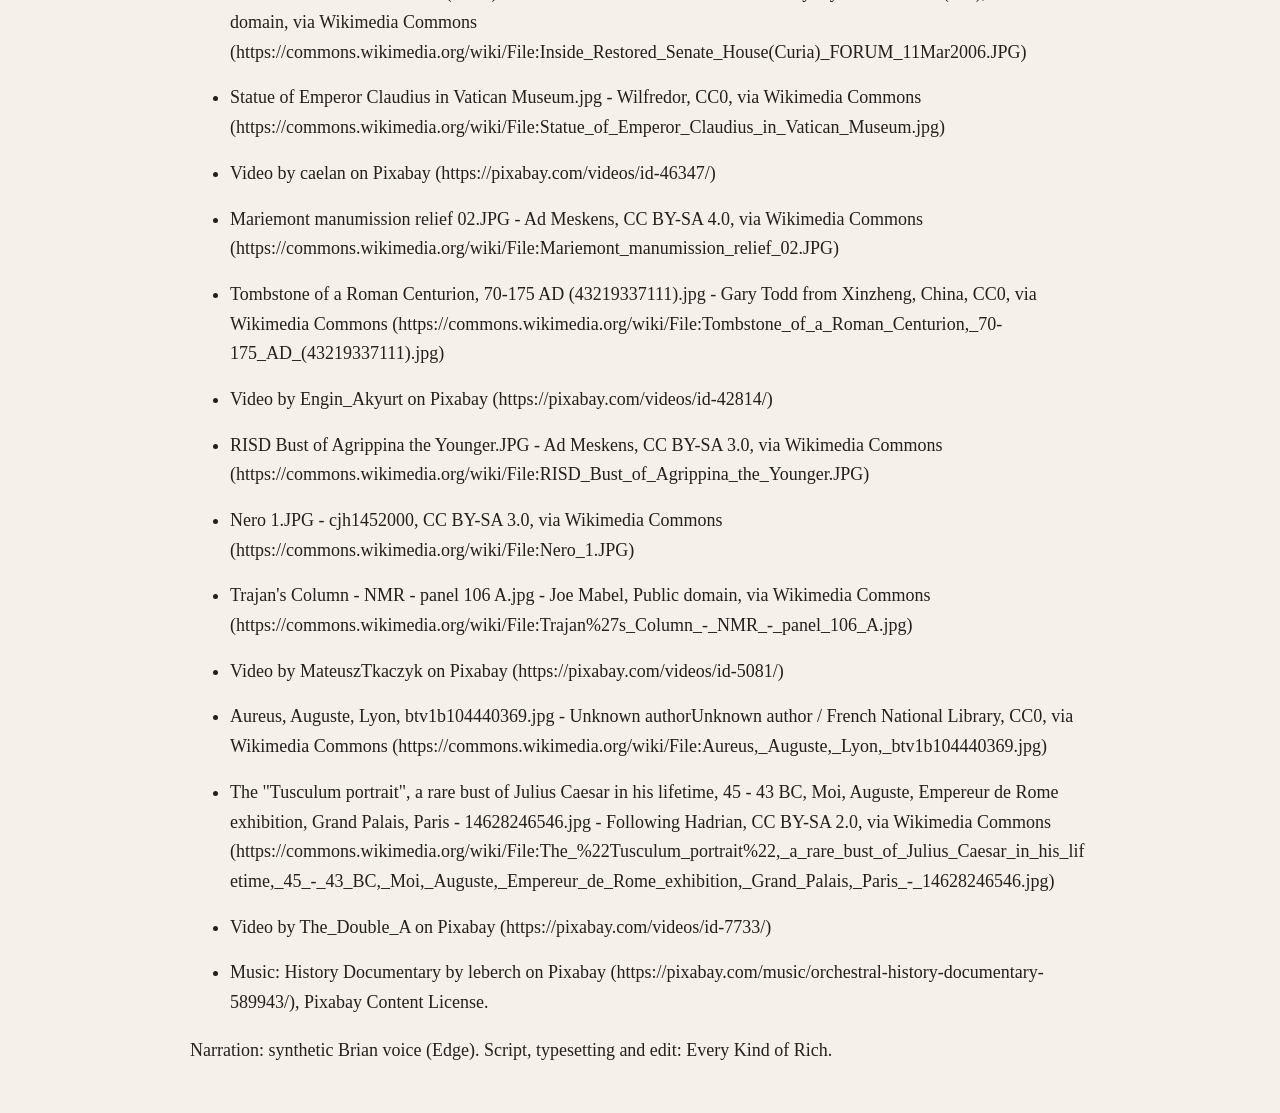
==== commit 0b54eb80: "Credit the Rome documentary music bed" ====
--- a/rome-wealth-sources.html
+++ b/rome-wealth-sources.html
@@ -1 +1 @@
-<!doctype html><html lang="en"><meta charset="utf-8"><meta name="viewport" content="width=device-width,initial-scale=1"><title>Ancient Rome: sources and media credits — Every Kind of Rich</title><style>body{max-width:900px;margin:48px auto;padding:0 24px;font:18px/1.65 Georgia,serif;color:#24201b;background:#f5f1e8}a{color:#214b68}li{margin:16px 0;overflow-wrap:anywhere}h1,h2{line-height:1.15}</style><a href="./">Every Kind of Rich</a><h1>Your Life at Every Level of Rich in Ancient Rome</h1><p>Sources and media credits for the October 2026 episode. The protagonist and successful career path are fictional. Ancient authors' wealth figures are reported testimony. Army pay estimates and census thresholds are explained in context; no modern-dollar exchange rate is asserted. Contemporary stock clips and later paintings illustrate the narration and are not records of the historical events.</p><h2>Research sources</h2><ul><li><a href="https://penelope.uchicago.edu/Thayer/E/Roman/Texts/Plutarch/Lives/Crassus*.html">https://penelope.uchicago.edu/Thayer/E/Roman/Texts/Plutarch/Lives/Crassus*.html</a></li><li><a href="https://penelope.uchicago.edu/Thayer/E/Roman/Texts/Suetonius/12Caesars/Augustus*.html">https://penelope.uchicago.edu/Thayer/E/Roman/Texts/Suetonius/12Caesars/Augustus*.html</a></li><li><a href="https://penelope.uchicago.edu/Thayer/E/Roman/Texts/secondary/SMIGRA*/Caput.html">https://penelope.uchicago.edu/Thayer/E/Roman/Texts/secondary/SMIGRA*/Caput.html</a></li><li><a href="https://www.tertullian.org/fathers/juvenal_satires_03.htm">https://www.tertullian.org/fathers/juvenal_satires_03.htm</a></li><li><a href="https://penelope.uchicago.edu/Thayer/L/Roman/Texts/Pliny_the_Elder/33*.html">https://penelope.uchicago.edu/Thayer/L/Roman/Texts/Pliny_the_Elder/33*.html</a></li><li><a href="https://users.ox.ac.uk/~ball1674/Roman%20Economy%20class.pdf">https://users.ox.ac.uk/~ball1674/Roman%20Economy%20class.pdf</a></li><li><a href="https://penelope.uchicago.edu/Thayer/E/Roman/Texts/Cassius_Dio/55*.html">https://penelope.uchicago.edu/Thayer/E/Roman/Texts/Cassius_Dio/55*.html</a></li><li><a href="https://penelope.uchicago.edu/Thayer/E/Roman/Texts/Plutarch/Lives/Caesar*.html">https://penelope.uchicago.edu/Thayer/E/Roman/Texts/Plutarch/Lives/Caesar*.html</a></li><li><a href="https://landesmuseum-bonn.lvr.de/media/redaktionelle_medien/bilder/forschung/lux_magazin/lux_2025/LUX-1-2025-barrierefrei.pdf">https://landesmuseum-bonn.lvr.de/media/redaktionelle_medien/bilder/forschung/lux_magazin/lux_2025/LUX-1-2025-barrierefrei.pdf</a></li><li><a href="https://penelope.uchicago.edu/Thayer/E/Roman/Texts/Suetonius/12Caesars/Claudius*.html">https://penelope.uchicago.edu/Thayer/E/Roman/Texts/Suetonius/12Caesars/Claudius*.html</a></li><li><a href="https://www.turismoroma.it/en/places/porta-maggiore-and-tomb-marcus-vergilius-eurysaces">https://www.turismoroma.it/en/places/porta-maggiore-and-tomb-marcus-vergilius-eurysaces</a></li><li><a href="https://www.thelatinlibrary.com/livy/liv.21.shtml">https://www.thelatinlibrary.com/livy/liv.21.shtml</a></li><li><a href="https://penelope.uchicago.edu/Thayer/E/Roman/Texts/Cassius_Dio/61*.html">https://penelope.uchicago.edu/Thayer/E/Roman/Texts/Cassius_Dio/61*.html</a></li><li><a href="https://penelope.uchicago.edu/Thayer/E/Roman/Texts/Tacitus/Annals/12B*.html">https://penelope.uchicago.edu/Thayer/E/Roman/Texts/Tacitus/Annals/12B*.html</a></li><li><a href="https://penelope.uchicago.edu/Thayer/E/Roman/Texts/Tacitus/Annals/13A*.html">https://penelope.uchicago.edu/Thayer/E/Roman/Texts/Tacitus/Annals/13A*.html</a></li><li><a href="https://penelope.uchicago.edu/Thayer/E/Roman/Texts/Cassius_Dio/40*.html">https://penelope.uchicago.edu/Thayer/E/Roman/Texts/Cassius_Dio/40*.html</a></li></ul><h2>Image and footage attributions</h2><p>Openly licensed images are cropped, framed and animated for the edit. Consult each linked source page for the original and its licence. CC BY and CC BY-SA source-image terms remain attached to the credited material.</p><ul><li>Head of Marcus Licinius Crassus, middle of 1st century BC, from Italy, Moi, Auguste, Empereur de Rome exhibition, Grand Palais, Paris - 14649017884.jpg - Following Hadrian, CC BY-SA 2.0, via Wikimedia Commons (https://commons.wikimedia.org/wiki/File:Head_of_Marcus_Licinius_Crassus,_middle_of_1st_century_BC,_from_Italy,_Moi,_Auguste,_Empereur_de_Rome_exhibition,_Grand_Palais,_Paris_-_14649017884.jpg)</li><li>Roman turtle formation on trajan column.jpg - Unknown author, CC BY-SA 3.0, via Wikimedia Commons (https://commons.wikimedia.org/wiki/File:Roman_turtle_formation_on_trajan_column.jpg)</li><li>Video by OleksandrPidvalnyi on Pixabay (https://pixabay.com/videos/id-173363/)</li><li>Roman empire 14 AD (provinces) en.png - Homoatrox, CC BY-SA 4.0, via Wikimedia Commons (https://commons.wikimedia.org/wiki/File:Roman_empire_14_AD_(provinces)_en.png)</li><li>Statue-Augustus.jpg - Till Niermann, Public domain, via Wikimedia Commons (https://commons.wikimedia.org/wiki/File:Statue-Augustus.jpg)</li><li>Video by caelan on Pixabay (https://pixabay.com/videos/id-33069/)</li><li>Altar Domitius Ahenobarbus Louvre n1.jpg - Unknown artistUnknown artist, Public domain, via Wikimedia Commons (https://commons.wikimedia.org/wiki/File:Altar_Domitius_Ahenobarbus_Louvre_n1.jpg)</li><li>Insula Ara Coeli - Rome (IT62) - 2021-08-27 - 1.jpg - Chabe01, CC BY-SA 4.0, via Wikimedia Commons (https://commons.wikimedia.org/wiki/File:Insula_Ara_Coeli_-_Rome_(IT62)_-_2021-08-27_-_1.jpg)</li><li>Insula Ara Coeli - Rome (IT62) - 2021-08-27 - 2.jpg - Chabe01, CC BY-SA 4.0, via Wikimedia Commons (https://commons.wikimedia.org/wiki/File:Insula_Ara_Coeli_-_Rome_(IT62)_-_2021-08-27_-_2.jpg)</li><li>Video by Kmeel_com on Pixabay (https://pixabay.com/videos/id-86746/)</li><li>Robert, Hubert - Incendie à Rome -.jpg - Hubert Robert, Public domain, via Wikimedia Commons (https://commons.wikimedia.org/wiki/File:Robert,_Hubert_-_Incendie_%C3%A0_Rome_-.jpg)</li><li>Thomas Couture - Romans during the Decadence - Google Art Project.jpg - Thomas Couture, Public domain, via Wikimedia Commons (https://commons.wikimedia.org/wiki/File:Thomas_Couture_-_Romans_during_the_Decadence_-_Google_Art_Project.jpg)</li><li>Video by AttilaPergel on Pixabay (https://pixabay.com/videos/id-222682/)</li><li>Giovanni Paolo Panini (Italian, Piacenza 1691–1765 Rome) - Ancient Rome - Google Art Project.jpg - Giovanni Paolo Panini, Public domain, via Wikimedia Commons (https://commons.wikimedia.org/wiki/File:Giovanni_Paolo_Panini_(Italian,_Piacenza_1691%E2%80%931765_Rome)_-_Ancient_Rome_-_Google_Art_Project.jpg)</li><li>Augustus Denarius 19 BC 2230399.jpg - Classical Numismatic Group, CC BY-SA 2.5, via Wikimedia Commons (https://commons.wikimedia.org/wiki/File:Augustus_Denarius_19_BC_2230399.jpg)</li><li>Roman soldiers with marching packs 01.JPG - No machine-readable author provided. Gaius Cornelius assumed (based on copyright claims)., Public domain, via Wikimedia Commons (https://commons.wikimedia.org/wiki/File:Roman_soldiers_with_marching_packs_01.JPG)</li><li>Trajan&#x27;s Column - NMR - panel 085 A.jpg - Joe Mabel, Public domain, via Wikimedia Commons (https://commons.wikimedia.org/wiki/File:Trajan%27s_Column_-_NMR_-_panel_085_A.jpg)</li><li>Xanten Roman tombstone 01.jpg - Ad Meskens You are free to use this picture for any purpose as long as you credit its author, Ad Meskens. Example: © Ad Meskens / Wikimedia Commons If you use this work outside of the Wikimedia projects, a message or a copy is very much appreciated. This image is not in the public domain. A statement such as &quot;From Wikimedia Commons&quot; or similar is not by itself sufficient. If you do not provide clear attribution to the author you do not comply with the terms of the file&#x27;s license and you may not use this file. If you are unable or unwilling to provide attribution you should contact Ad Meskens to negotiate a different license., CC BY-SA 4.0, via Wikimedia Commons (https://commons.wikimedia.org/wiki/File:Xanten_Roman_tombstone_01.jpg)</li><li>A Dedication to Bacchus.jpg - Lawrence Alma-Tadema, Public domain, via Wikimedia Commons (https://commons.wikimedia.org/wiki/File:A_Dedication_to_Bacchus.jpg)</li><li>02020 Hoard of Roman silver coins from Cichobórz.jpg - Gabinet Numizmatyczny D. Marciniak, CC BY 3.0, via Wikimedia Commons (https://commons.wikimedia.org/wiki/File:02020_Hoard_of_Roman_silver_coins_from_Cichob%C3%B3rz.jpg)</li><li>Roberto Bompiani - A Roman Feast - 72.PA.4 - J. Paul Getty Museum.jpg - Roberto Bompiani, Public domain, via Wikimedia Commons (https://commons.wikimedia.org/wiki/File:Roberto_Bompiani_-_A_Roman_Feast_-_72.PA.4_-_J._Paul_Getty_Museum.jpg)</li><li>Video by seyhmuskino on Pixabay (https://pixabay.com/videos/id-286891/)</li><li>Tod des Spartacus by Hermann Vogel.jpg - Hermann Vogel, Public domain, via Wikimedia Commons (https://commons.wikimedia.org/wiki/File:Tod_des_Spartacus_by_Hermann_Vogel.jpg)</li><li>Video by caelan on Pixabay (https://pixabay.com/videos/id-34016/)</li><li>Video by Pepok on Pixabay (https://pixabay.com/videos/id-38998/)</li><li>Roman collared slaves - Ashmolean Museum.jpg - Jun, CC BY-SA 2.0, via Wikimedia Commons (https://commons.wikimedia.org/wiki/File:Roman_collared_slaves_-_Ashmolean_Museum.jpg)</li><li>Video by janeb13 on Pixabay (https://pixabay.com/videos/id-2173/)</li><li>Fire in Rome.jpg - Hubert Robert, Public domain, via Wikimedia Commons (https://commons.wikimedia.org/wiki/File:Fire_in_Rome.jpg)</li><li>Sulla Glyptothek Munich 309.jpg - Unknown author, Public domain, via Wikimedia Commons (https://commons.wikimedia.org/wiki/File:Sulla_Glyptothek_Munich_309.jpg)</li><li>Video by caelan on Pixabay (https://pixabay.com/videos/id-33241/)</li><li>Inscribed bronze slave collar (Rome MNR 65043; CIL XV 7194).jpg - Mark Landon, CC BY 4.0, via Wikimedia Commons (https://commons.wikimedia.org/wiki/File:Inscribed_bronze_slave_collar_(Rome_MNR_65043;_CIL_XV_7194).jpg)</li><li>Head of Julius Caesar from Tusculum MAntTorino 2089 n01.jpg - Marie-Lan Taÿ Pamart, Public domain, via Wikimedia Commons (https://commons.wikimedia.org/wiki/File:Head_of_Julius_Caesar_from_Tusculum_MAntTorino_2089_n01.jpg)</li><li>Cicero Denounces Catiline in the Roman Senate by Cesare Maccari - 4.jpg - Cesare Maccari, Public domain, via Wikimedia Commons (https://commons.wikimedia.org/wiki/File:Cicero_Denounces_Catiline_in_the_Roman_Senate_by_Cesare_Maccari_-_4.jpg)</li><li>Trajan&#x27;s Column - NMR - panel 033 A.jpg - Joe Mabel, Public domain, via Wikimedia Commons (https://commons.wikimedia.org/wiki/File:Trajan%27s_Column_-_NMR_-_panel_033_A.jpg)</li><li>Pompey the Great, mid 1st cent. BCE, Ny Carlsberg Glyptotek, Copenhagen (36023583270).jpg - Richard Mortel from Riyadh, Saudi Arabia, CC BY 2.0, via Wikimedia Commons (https://commons.wikimedia.org/wiki/File:Pompey_the_Great,_mid_1st_cent._BCE,_Ny_Carlsberg_Glyptotek,_Copenhagen_(36023583270).jpg)</li><li>Cicero Denounces Catiline in the Roman Senate by Cesare Maccari.png - Cesare Maccari, Public domain, via Wikimedia Commons (https://commons.wikimedia.org/wiki/File:Cicero_Denounces_Catiline_in_the_Roman_Senate_by_Cesare_Maccari.png)</li><li>Excubitorium dei Cohortes Vigilum - Trastevere, Roma.jpg - User:Marten253, CC BY 3.0, via Wikimedia Commons (https://commons.wikimedia.org/wiki/File:Excubitorium_dei_Cohortes_Vigilum_-_Trastevere,_Roma.jpg)</li><li>Video by caelan on Pixabay (https://pixabay.com/videos/id-32976/)</li><li>Tombstone of a Centurion from Ludgate Hill in the Museum of London.jpg - Ethan Doyle White, CC BY-SA 4.0, via Wikimedia Commons (https://commons.wikimedia.org/wiki/File:Tombstone_of_a_Centurion_from_Ludgate_Hill_in_the_Museum_of_London.jpg)</li><li>Theatre of Marcellus at night.jpg - Marsel Minga, CC0, via Wikimedia Commons (https://commons.wikimedia.org/wiki/File:Theatre_of_Marcellus_at_night.jpg)</li><li>Video by Hoppiright on Pixabay (https://pixabay.com/videos/id-32480/)</li><li>Kalkriese face mask for Roman cavalry helmet, Museum und Park Kalkriese, Germany (9603028191).jpg - Carole Raddato from FRANKFURT, Germany, CC BY-SA 2.0, via Wikimedia Commons (https://commons.wikimedia.org/wiki/File:Kalkriese_face_mask_for_Roman_cavalry_helmet,_Museum_und_Park_Kalkriese,_Germany_(9603028191).jpg)</li><li>Video by Vimeo-Free-Videos on Pixabay (https://pixabay.com/videos/id-935/)</li><li>Video by caelan on Pixabay (https://pixabay.com/videos/id-33239/)</li><li>Video by ulleo on Pixabay (https://pixabay.com/videos/id-17285/)</li><li>Philip Galle, after Maerten van Heemskerck, Pharos (The Lighthouse at Alexandria), 1572, NGA 156115.jpg - Philip Galle, after Maerten van Heemskerck, CC0, via Wikimedia Commons (https://commons.wikimedia.org/wiki/File:Philip_Galle,_after_Maerten_van_Heemskerck,_Pharos_(The_Lighthouse_at_Alexandria),_1572,_NGA_156115.jpg)</li><li>Fresco Isis Giminiana Musei Vaticani (inv, 79638).jpg - Joel Bellviure, CC BY-SA 4.0, via Wikimedia Commons (https://commons.wikimedia.org/wiki/File:Fresco_Isis_Giminiana_Musei_Vaticani_(inv,_79638).jpg)</li><li>49 Piazzale delle Corporazioni Ostia Antica 2006-09-08.jpg - Marie-Lan Nguyen (User:Jastrow), CC BY 2.5, via Wikimedia Commons (https://commons.wikimedia.org/wiki/File:49_Piazzale_delle_Corporazioni_Ostia_Antica_2006-09-08.jpg)</li><li>Sir Lawrence Alma-Tadema, RA, OM - A Roman Emperor (Claudius) - Walters 37165.jpg - Lawrence Alma-Tadema, Public domain, via Wikimedia Commons (https://commons.wikimedia.org/wiki/File:Sir_Lawrence_Alma-Tadema,_RA,_OM_-_A_Roman_Emperor_(Claudius)_-_Walters_37165.jpg)</li><li>Claudius Pio-Clementino Inv243.jpg - Unknown artistUnknown artist, Public domain, via Wikimedia Commons (https://commons.wikimedia.org/wiki/File:Claudius_Pio-Clementino_Inv243.jpg)</li><li>55 Piazzale delle Corporazioni Ostia Antica 2006-09-08.jpg - Marie-Lan Nguyen (User:Jastrow), CC BY 2.5, via Wikimedia Commons (https://commons.wikimedia.org/wiki/File:55_Piazzale_delle_Corporazioni_Ostia_Antica_2006-09-08.jpg)</li><li>Video by Kanenori on Pixabay (https://pixabay.com/videos/id-197439/)</li><li>Portus relief (Torlonia MT 430) detail 016.jpg - Mark Landon, CC BY 4.0, via Wikimedia Commons (https://commons.wikimedia.org/wiki/File:Portus_relief_(Torlonia_MT_430)_detail_016.jpg)</li><li>Brass sestertius of Nero (54-68) celebrating the completion of the port of Ostia (Rome’s port) (20723265421).jpg - akhenatenator, CC0, via Wikimedia Commons (https://commons.wikimedia.org/wiki/File:Brass_sestertius_of_Nero_(54-68)_celebrating_the_completion_of_the_port_of_Ostia_(Rome%E2%80%99s_port)_(20723265421).jpg)</li><li>Video by helamangile on Pixabay (https://pixabay.com/videos/id-244491/)</li><li>Ostia, piazzale delle corporazioni, trasporti navali (naviculari) 04.JPG - sailko, CC BY-SA 3.0, via Wikimedia Commons (https://commons.wikimedia.org/wiki/File:Ostia,_piazzale_delle_corporazioni,_trasporti_navali_(naviculari)_04.JPG)</li><li>Video by ChristianBodhi on Pixabay (https://pixabay.com/videos/id-32232/)</li><li>Video by Mario_Krimer on Pixabay (https://pixabay.com/videos/id-233772/)</li><li>Tomb of Eurysaces the Baker - panorama.jpg - Mikhail Malykh, CC BY 3.0, via Wikimedia Commons (https://commons.wikimedia.org/wiki/File:Tomb_of_Eurysaces_the_Baker_-_panorama.jpg)</li><li>Mariemont manumission relief 01.JPG - Ad Meskens, CC BY-SA 4.0, via Wikimedia Commons (https://commons.wikimedia.org/wiki/File:Mariemont_manumission_relief_01.JPG)</li><li>Tomb of Eurysaces the Baker - details.jpg - Livioandronico2013, CC BY-SA 4.0, via Wikimedia Commons (https://commons.wikimedia.org/wiki/File:Tomb_of_Eurysaces_the_Baker_-_details.jpg)</li><li>Gold Aureus of Augustus, Lugdunum.jpg - American Numismatic Society, CC0, via Wikimedia Commons (https://commons.wikimedia.org/wiki/File:Gold_Aureus_of_Augustus,_Lugdunum.jpg)</li><li>Inside Restored Senate House(Curia) FORUM 11Mar2006.JPG - Photo taken by myself Dneale52 (talk), Public domain, via Wikimedia Commons (https://commons.wikimedia.org/wiki/File:Inside_Restored_Senate_House(Curia)_FORUM_11Mar2006.JPG)</li><li>Statue of Emperor Claudius in Vatican Museum.jpg - Wilfredor, CC0, via Wikimedia Commons (https://commons.wikimedia.org/wiki/File:Statue_of_Emperor_Claudius_in_Vatican_Museum.jpg)</li><li>Video by caelan on Pixabay (https://pixabay.com/videos/id-46347/)</li><li>Mariemont manumission relief 02.JPG - Ad Meskens, CC BY-SA 4.0, via Wikimedia Commons (https://commons.wikimedia.org/wiki/File:Mariemont_manumission_relief_02.JPG)</li><li>Tombstone of a Roman Centurion, 70-175 AD (43219337111).jpg - Gary Todd from Xinzheng, China, CC0, via Wikimedia Commons (https://commons.wikimedia.org/wiki/File:Tombstone_of_a_Roman_Centurion,_70-175_AD_(43219337111).jpg)</li><li>Video by Engin_Akyurt on Pixabay (https://pixabay.com/videos/id-42814/)</li><li>RISD Bust of Agrippina the Younger.JPG - Ad Meskens, CC BY-SA 3.0, via Wikimedia Commons (https://commons.wikimedia.org/wiki/File:RISD_Bust_of_Agrippina_the_Younger.JPG)</li><li>Nero 1.JPG - cjh1452000, CC BY-SA 3.0, via Wikimedia Commons (https://commons.wikimedia.org/wiki/File:Nero_1.JPG)</li><li>Trajan&#x27;s Column - NMR - panel 106 A.jpg - Joe Mabel, Public domain, via Wikimedia Commons (https://commons.wikimedia.org/wiki/File:Trajan%27s_Column_-_NMR_-_panel_106_A.jpg)</li><li>Video by MateuszTkaczyk on Pixabay (https://pixabay.com/videos/id-5081/)</li><li>Aureus, Auguste, Lyon, btv1b104440369.jpg - Unknown authorUnknown author / French National Library, CC0, via Wikimedia Commons (https://commons.wikimedia.org/wiki/File:Aureus,_Auguste,_Lyon,_btv1b104440369.jpg)</li><li>The &quot;Tusculum portrait&quot;, a rare bust of Julius Caesar in his lifetime, 45 - 43 BC, Moi, Auguste, Empereur de Rome exhibition, Grand Palais, Paris - 14628246546.jpg - Following Hadrian, CC BY-SA 2.0, via Wikimedia Commons (https://commons.wikimedia.org/wiki/File:The_%22Tusculum_portrait%22,_a_rare_bust_of_Julius_Caesar_in_his_lifetime,_45_-_43_BC,_Moi,_Auguste,_Empereur_de_Rome_exhibition,_Grand_Palais,_Paris_-_14628246546.jpg)</li><li>Video by The_Double_A on Pixabay (https://pixabay.com/videos/id-7733/)</li></ul><p>Narration: synthetic Brian voice (Edge). Script, typesetting and edit: Every Kind of Rich.</p></html>
+<!doctype html><html lang="en"><meta charset="utf-8"><meta name="viewport" content="width=device-width,initial-scale=1"><title>Ancient Rome: sources and media credits — Every Kind of Rich</title><style>body{max-width:900px;margin:48px auto;padding:0 24px;font:18px/1.65 Georgia,serif;color:#24201b;background:#f5f1e8}a{color:#214b68}li{margin:16px 0;overflow-wrap:anywhere}h1,h2{line-height:1.15}</style><a href="./">Every Kind of Rich</a><h1>Your Life at Every Level of Rich in Ancient Rome</h1><p>Sources and media credits for the October 2026 episode. The protagonist and successful career path are fictional. Ancient authors' wealth figures are reported testimony. Army pay estimates and census thresholds are explained in context; no modern-dollar exchange rate is asserted. Contemporary stock clips and later paintings illustrate the narration and are not records of the historical events.</p><h2>Research sources</h2><ul><li><a href="https://penelope.uchicago.edu/Thayer/E/Roman/Texts/Plutarch/Lives/Crassus*.html">https://penelope.uchicago.edu/Thayer/E/Roman/Texts/Plutarch/Lives/Crassus*.html</a></li><li><a href="https://penelope.uchicago.edu/Thayer/E/Roman/Texts/Suetonius/12Caesars/Augustus*.html">https://penelope.uchicago.edu/Thayer/E/Roman/Texts/Suetonius/12Caesars/Augustus*.html</a></li><li><a href="https://penelope.uchicago.edu/Thayer/E/Roman/Texts/secondary/SMIGRA*/Caput.html">https://penelope.uchicago.edu/Thayer/E/Roman/Texts/secondary/SMIGRA*/Caput.html</a></li><li><a href="https://www.tertullian.org/fathers/juvenal_satires_03.htm">https://www.tertullian.org/fathers/juvenal_satires_03.htm</a></li><li><a href="https://penelope.uchicago.edu/Thayer/L/Roman/Texts/Pliny_the_Elder/33*.html">https://penelope.uchicago.edu/Thayer/L/Roman/Texts/Pliny_the_Elder/33*.html</a></li><li><a href="https://users.ox.ac.uk/~ball1674/Roman%20Economy%20class.pdf">https://users.ox.ac.uk/~ball1674/Roman%20Economy%20class.pdf</a></li><li><a href="https://penelope.uchicago.edu/Thayer/E/Roman/Texts/Cassius_Dio/55*.html">https://penelope.uchicago.edu/Thayer/E/Roman/Texts/Cassius_Dio/55*.html</a></li><li><a href="https://penelope.uchicago.edu/Thayer/E/Roman/Texts/Plutarch/Lives/Caesar*.html">https://penelope.uchicago.edu/Thayer/E/Roman/Texts/Plutarch/Lives/Caesar*.html</a></li><li><a href="https://landesmuseum-bonn.lvr.de/media/redaktionelle_medien/bilder/forschung/lux_magazin/lux_2025/LUX-1-2025-barrierefrei.pdf">https://landesmuseum-bonn.lvr.de/media/redaktionelle_medien/bilder/forschung/lux_magazin/lux_2025/LUX-1-2025-barrierefrei.pdf</a></li><li><a href="https://penelope.uchicago.edu/Thayer/E/Roman/Texts/Suetonius/12Caesars/Claudius*.html">https://penelope.uchicago.edu/Thayer/E/Roman/Texts/Suetonius/12Caesars/Claudius*.html</a></li><li><a href="https://www.turismoroma.it/en/places/porta-maggiore-and-tomb-marcus-vergilius-eurysaces">https://www.turismoroma.it/en/places/porta-maggiore-and-tomb-marcus-vergilius-eurysaces</a></li><li><a href="https://www.thelatinlibrary.com/livy/liv.21.shtml">https://www.thelatinlibrary.com/livy/liv.21.shtml</a></li><li><a href="https://penelope.uchicago.edu/Thayer/E/Roman/Texts/Cassius_Dio/61*.html">https://penelope.uchicago.edu/Thayer/E/Roman/Texts/Cassius_Dio/61*.html</a></li><li><a href="https://penelope.uchicago.edu/Thayer/E/Roman/Texts/Tacitus/Annals/12B*.html">https://penelope.uchicago.edu/Thayer/E/Roman/Texts/Tacitus/Annals/12B*.html</a></li><li><a href="https://penelope.uchicago.edu/Thayer/E/Roman/Texts/Tacitus/Annals/13A*.html">https://penelope.uchicago.edu/Thayer/E/Roman/Texts/Tacitus/Annals/13A*.html</a></li><li><a href="https://penelope.uchicago.edu/Thayer/E/Roman/Texts/Cassius_Dio/40*.html">https://penelope.uchicago.edu/Thayer/E/Roman/Texts/Cassius_Dio/40*.html</a></li></ul><h2>Image and footage attributions</h2><p>Openly licensed images are cropped, framed and animated for the edit. Consult each linked source page for the original and its licence. CC BY and CC BY-SA source-image terms remain attached to the credited material.</p><ul><li>Head of Marcus Licinius Crassus, middle of 1st century BC, from Italy, Moi, Auguste, Empereur de Rome exhibition, Grand Palais, Paris - 14649017884.jpg - Following Hadrian, CC BY-SA 2.0, via Wikimedia Commons (https://commons.wikimedia.org/wiki/File:Head_of_Marcus_Licinius_Crassus,_middle_of_1st_century_BC,_from_Italy,_Moi,_Auguste,_Empereur_de_Rome_exhibition,_Grand_Palais,_Paris_-_14649017884.jpg)</li><li>Roman turtle formation on trajan column.jpg - Unknown author, CC BY-SA 3.0, via Wikimedia Commons (https://commons.wikimedia.org/wiki/File:Roman_turtle_formation_on_trajan_column.jpg)</li><li>Video by OleksandrPidvalnyi on Pixabay (https://pixabay.com/videos/id-173363/)</li><li>Roman empire 14 AD (provinces) en.png - Homoatrox, CC BY-SA 4.0, via Wikimedia Commons (https://commons.wikimedia.org/wiki/File:Roman_empire_14_AD_(provinces)_en.png)</li><li>Statue-Augustus.jpg - Till Niermann, Public domain, via Wikimedia Commons (https://commons.wikimedia.org/wiki/File:Statue-Augustus.jpg)</li><li>Video by caelan on Pixabay (https://pixabay.com/videos/id-33069/)</li><li>Altar Domitius Ahenobarbus Louvre n1.jpg - Unknown artistUnknown artist, Public domain, via Wikimedia Commons (https://commons.wikimedia.org/wiki/File:Altar_Domitius_Ahenobarbus_Louvre_n1.jpg)</li><li>Insula Ara Coeli - Rome (IT62) - 2021-08-27 - 1.jpg - Chabe01, CC BY-SA 4.0, via Wikimedia Commons (https://commons.wikimedia.org/wiki/File:Insula_Ara_Coeli_-_Rome_(IT62)_-_2021-08-27_-_1.jpg)</li><li>Insula Ara Coeli - Rome (IT62) - 2021-08-27 - 2.jpg - Chabe01, CC BY-SA 4.0, via Wikimedia Commons (https://commons.wikimedia.org/wiki/File:Insula_Ara_Coeli_-_Rome_(IT62)_-_2021-08-27_-_2.jpg)</li><li>Video by Kmeel_com on Pixabay (https://pixabay.com/videos/id-86746/)</li><li>Robert, Hubert - Incendie à Rome -.jpg - Hubert Robert, Public domain, via Wikimedia Commons (https://commons.wikimedia.org/wiki/File:Robert,_Hubert_-_Incendie_%C3%A0_Rome_-.jpg)</li><li>Thomas Couture - Romans during the Decadence - Google Art Project.jpg - Thomas Couture, Public domain, via Wikimedia Commons (https://commons.wikimedia.org/wiki/File:Thomas_Couture_-_Romans_during_the_Decadence_-_Google_Art_Project.jpg)</li><li>Video by AttilaPergel on Pixabay (https://pixabay.com/videos/id-222682/)</li><li>Giovanni Paolo Panini (Italian, Piacenza 1691–1765 Rome) - Ancient Rome - Google Art Project.jpg - Giovanni Paolo Panini, Public domain, via Wikimedia Commons (https://commons.wikimedia.org/wiki/File:Giovanni_Paolo_Panini_(Italian,_Piacenza_1691%E2%80%931765_Rome)_-_Ancient_Rome_-_Google_Art_Project.jpg)</li><li>Augustus Denarius 19 BC 2230399.jpg - Classical Numismatic Group, CC BY-SA 2.5, via Wikimedia Commons (https://commons.wikimedia.org/wiki/File:Augustus_Denarius_19_BC_2230399.jpg)</li><li>Roman soldiers with marching packs 01.JPG - No machine-readable author provided. Gaius Cornelius assumed (based on copyright claims)., Public domain, via Wikimedia Commons (https://commons.wikimedia.org/wiki/File:Roman_soldiers_with_marching_packs_01.JPG)</li><li>Trajan&#x27;s Column - NMR - panel 085 A.jpg - Joe Mabel, Public domain, via Wikimedia Commons (https://commons.wikimedia.org/wiki/File:Trajan%27s_Column_-_NMR_-_panel_085_A.jpg)</li><li>Xanten Roman tombstone 01.jpg - Ad Meskens You are free to use this picture for any purpose as long as you credit its author, Ad Meskens. Example: © Ad Meskens / Wikimedia Commons If you use this work outside of the Wikimedia projects, a message or a copy is very much appreciated. This image is not in the public domain. A statement such as &quot;From Wikimedia Commons&quot; or similar is not by itself sufficient. If you do not provide clear attribution to the author you do not comply with the terms of the file&#x27;s license and you may not use this file. If you are unable or unwilling to provide attribution you should contact Ad Meskens to negotiate a different license., CC BY-SA 4.0, via Wikimedia Commons (https://commons.wikimedia.org/wiki/File:Xanten_Roman_tombstone_01.jpg)</li><li>A Dedication to Bacchus.jpg - Lawrence Alma-Tadema, Public domain, via Wikimedia Commons (https://commons.wikimedia.org/wiki/File:A_Dedication_to_Bacchus.jpg)</li><li>02020 Hoard of Roman silver coins from Cichobórz.jpg - Gabinet Numizmatyczny D. Marciniak, CC BY 3.0, via Wikimedia Commons (https://commons.wikimedia.org/wiki/File:02020_Hoard_of_Roman_silver_coins_from_Cichob%C3%B3rz.jpg)</li><li>Roberto Bompiani - A Roman Feast - 72.PA.4 - J. Paul Getty Museum.jpg - Roberto Bompiani, Public domain, via Wikimedia Commons (https://commons.wikimedia.org/wiki/File:Roberto_Bompiani_-_A_Roman_Feast_-_72.PA.4_-_J._Paul_Getty_Museum.jpg)</li><li>Video by seyhmuskino on Pixabay (https://pixabay.com/videos/id-286891/)</li><li>Tod des Spartacus by Hermann Vogel.jpg - Hermann Vogel, Public domain, via Wikimedia Commons (https://commons.wikimedia.org/wiki/File:Tod_des_Spartacus_by_Hermann_Vogel.jpg)</li><li>Video by caelan on Pixabay (https://pixabay.com/videos/id-34016/)</li><li>Video by Pepok on Pixabay (https://pixabay.com/videos/id-38998/)</li><li>Roman collared slaves - Ashmolean Museum.jpg - Jun, CC BY-SA 2.0, via Wikimedia Commons (https://commons.wikimedia.org/wiki/File:Roman_collared_slaves_-_Ashmolean_Museum.jpg)</li><li>Video by janeb13 on Pixabay (https://pixabay.com/videos/id-2173/)</li><li>Fire in Rome.jpg - Hubert Robert, Public domain, via Wikimedia Commons (https://commons.wikimedia.org/wiki/File:Fire_in_Rome.jpg)</li><li>Sulla Glyptothek Munich 309.jpg - Unknown author, Public domain, via Wikimedia Commons (https://commons.wikimedia.org/wiki/File:Sulla_Glyptothek_Munich_309.jpg)</li><li>Video by caelan on Pixabay (https://pixabay.com/videos/id-33241/)</li><li>Inscribed bronze slave collar (Rome MNR 65043; CIL XV 7194).jpg - Mark Landon, CC BY 4.0, via Wikimedia Commons (https://commons.wikimedia.org/wiki/File:Inscribed_bronze_slave_collar_(Rome_MNR_65043;_CIL_XV_7194).jpg)</li><li>Head of Julius Caesar from Tusculum MAntTorino 2089 n01.jpg - Marie-Lan Taÿ Pamart, Public domain, via Wikimedia Commons (https://commons.wikimedia.org/wiki/File:Head_of_Julius_Caesar_from_Tusculum_MAntTorino_2089_n01.jpg)</li><li>Cicero Denounces Catiline in the Roman Senate by Cesare Maccari - 4.jpg - Cesare Maccari, Public domain, via Wikimedia Commons (https://commons.wikimedia.org/wiki/File:Cicero_Denounces_Catiline_in_the_Roman_Senate_by_Cesare_Maccari_-_4.jpg)</li><li>Trajan&#x27;s Column - NMR - panel 033 A.jpg - Joe Mabel, Public domain, via Wikimedia Commons (https://commons.wikimedia.org/wiki/File:Trajan%27s_Column_-_NMR_-_panel_033_A.jpg)</li><li>Pompey the Great, mid 1st cent. BCE, Ny Carlsberg Glyptotek, Copenhagen (36023583270).jpg - Richard Mortel from Riyadh, Saudi Arabia, CC BY 2.0, via Wikimedia Commons (https://commons.wikimedia.org/wiki/File:Pompey_the_Great,_mid_1st_cent._BCE,_Ny_Carlsberg_Glyptotek,_Copenhagen_(36023583270).jpg)</li><li>Cicero Denounces Catiline in the Roman Senate by Cesare Maccari.png - Cesare Maccari, Public domain, via Wikimedia Commons (https://commons.wikimedia.org/wiki/File:Cicero_Denounces_Catiline_in_the_Roman_Senate_by_Cesare_Maccari.png)</li><li>Excubitorium dei Cohortes Vigilum - Trastevere, Roma.jpg - User:Marten253, CC BY 3.0, via Wikimedia Commons (https://commons.wikimedia.org/wiki/File:Excubitorium_dei_Cohortes_Vigilum_-_Trastevere,_Roma.jpg)</li><li>Video by caelan on Pixabay (https://pixabay.com/videos/id-32976/)</li><li>Tombstone of a Centurion from Ludgate Hill in the Museum of London.jpg - Ethan Doyle White, CC BY-SA 4.0, via Wikimedia Commons (https://commons.wikimedia.org/wiki/File:Tombstone_of_a_Centurion_from_Ludgate_Hill_in_the_Museum_of_London.jpg)</li><li>Theatre of Marcellus at night.jpg - Marsel Minga, CC0, via Wikimedia Commons (https://commons.wikimedia.org/wiki/File:Theatre_of_Marcellus_at_night.jpg)</li><li>Video by Hoppiright on Pixabay (https://pixabay.com/videos/id-32480/)</li><li>Kalkriese face mask for Roman cavalry helmet, Museum und Park Kalkriese, Germany (9603028191).jpg - Carole Raddato from FRANKFURT, Germany, CC BY-SA 2.0, via Wikimedia Commons (https://commons.wikimedia.org/wiki/File:Kalkriese_face_mask_for_Roman_cavalry_helmet,_Museum_und_Park_Kalkriese,_Germany_(9603028191).jpg)</li><li>Video by Vimeo-Free-Videos on Pixabay (https://pixabay.com/videos/id-935/)</li><li>Video by caelan on Pixabay (https://pixabay.com/videos/id-33239/)</li><li>Video by ulleo on Pixabay (https://pixabay.com/videos/id-17285/)</li><li>Philip Galle, after Maerten van Heemskerck, Pharos (The Lighthouse at Alexandria), 1572, NGA 156115.jpg - Philip Galle, after Maerten van Heemskerck, CC0, via Wikimedia Commons (https://commons.wikimedia.org/wiki/File:Philip_Galle,_after_Maerten_van_Heemskerck,_Pharos_(The_Lighthouse_at_Alexandria),_1572,_NGA_156115.jpg)</li><li>Fresco Isis Giminiana Musei Vaticani (inv, 79638).jpg - Joel Bellviure, CC BY-SA 4.0, via Wikimedia Commons (https://commons.wikimedia.org/wiki/File:Fresco_Isis_Giminiana_Musei_Vaticani_(inv,_79638).jpg)</li><li>49 Piazzale delle Corporazioni Ostia Antica 2006-09-08.jpg - Marie-Lan Nguyen (User:Jastrow), CC BY 2.5, via Wikimedia Commons (https://commons.wikimedia.org/wiki/File:49_Piazzale_delle_Corporazioni_Ostia_Antica_2006-09-08.jpg)</li><li>Sir Lawrence Alma-Tadema, RA, OM - A Roman Emperor (Claudius) - Walters 37165.jpg - Lawrence Alma-Tadema, Public domain, via Wikimedia Commons (https://commons.wikimedia.org/wiki/File:Sir_Lawrence_Alma-Tadema,_RA,_OM_-_A_Roman_Emperor_(Claudius)_-_Walters_37165.jpg)</li><li>Claudius Pio-Clementino Inv243.jpg - Unknown artistUnknown artist, Public domain, via Wikimedia Commons (https://commons.wikimedia.org/wiki/File:Claudius_Pio-Clementino_Inv243.jpg)</li><li>55 Piazzale delle Corporazioni Ostia Antica 2006-09-08.jpg - Marie-Lan Nguyen (User:Jastrow), CC BY 2.5, via Wikimedia Commons (https://commons.wikimedia.org/wiki/File:55_Piazzale_delle_Corporazioni_Ostia_Antica_2006-09-08.jpg)</li><li>Video by Kanenori on Pixabay (https://pixabay.com/videos/id-197439/)</li><li>Portus relief (Torlonia MT 430) detail 016.jpg - Mark Landon, CC BY 4.0, via Wikimedia Commons (https://commons.wikimedia.org/wiki/File:Portus_relief_(Torlonia_MT_430)_detail_016.jpg)</li><li>Brass sestertius of Nero (54-68) celebrating the completion of the port of Ostia (Rome’s port) (20723265421).jpg - akhenatenator, CC0, via Wikimedia Commons (https://commons.wikimedia.org/wiki/File:Brass_sestertius_of_Nero_(54-68)_celebrating_the_completion_of_the_port_of_Ostia_(Rome%E2%80%99s_port)_(20723265421).jpg)</li><li>Video by helamangile on Pixabay (https://pixabay.com/videos/id-244491/)</li><li>Ostia, piazzale delle corporazioni, trasporti navali (naviculari) 04.JPG - sailko, CC BY-SA 3.0, via Wikimedia Commons (https://commons.wikimedia.org/wiki/File:Ostia,_piazzale_delle_corporazioni,_trasporti_navali_(naviculari)_04.JPG)</li><li>Video by ChristianBodhi on Pixabay (https://pixabay.com/videos/id-32232/)</li><li>Video by Mario_Krimer on Pixabay (https://pixabay.com/videos/id-233772/)</li><li>Tomb of Eurysaces the Baker - panorama.jpg - Mikhail Malykh, CC BY 3.0, via Wikimedia Commons (https://commons.wikimedia.org/wiki/File:Tomb_of_Eurysaces_the_Baker_-_panorama.jpg)</li><li>Mariemont manumission relief 01.JPG - Ad Meskens, CC BY-SA 4.0, via Wikimedia Commons (https://commons.wikimedia.org/wiki/File:Mariemont_manumission_relief_01.JPG)</li><li>Tomb of Eurysaces the Baker - details.jpg - Livioandronico2013, CC BY-SA 4.0, via Wikimedia Commons (https://commons.wikimedia.org/wiki/File:Tomb_of_Eurysaces_the_Baker_-_details.jpg)</li><li>Gold Aureus of Augustus, Lugdunum.jpg - American Numismatic Society, CC0, via Wikimedia Commons (https://commons.wikimedia.org/wiki/File:Gold_Aureus_of_Augustus,_Lugdunum.jpg)</li><li>Inside Restored Senate House(Curia) FORUM 11Mar2006.JPG - Photo taken by myself Dneale52 (talk), Public domain, via Wikimedia Commons (https://commons.wikimedia.org/wiki/File:Inside_Restored_Senate_House(Curia)_FORUM_11Mar2006.JPG)</li><li>Statue of Emperor Claudius in Vatican Museum.jpg - Wilfredor, CC0, via Wikimedia Commons (https://commons.wikimedia.org/wiki/File:Statue_of_Emperor_Claudius_in_Vatican_Museum.jpg)</li><li>Video by caelan on Pixabay (https://pixabay.com/videos/id-46347/)</li><li>Mariemont manumission relief 02.JPG - Ad Meskens, CC BY-SA 4.0, via Wikimedia Commons (https://commons.wikimedia.org/wiki/File:Mariemont_manumission_relief_02.JPG)</li><li>Tombstone of a Roman Centurion, 70-175 AD (43219337111).jpg - Gary Todd from Xinzheng, China, CC0, via Wikimedia Commons (https://commons.wikimedia.org/wiki/File:Tombstone_of_a_Roman_Centurion,_70-175_AD_(43219337111).jpg)</li><li>Video by Engin_Akyurt on Pixabay (https://pixabay.com/videos/id-42814/)</li><li>RISD Bust of Agrippina the Younger.JPG - Ad Meskens, CC BY-SA 3.0, via Wikimedia Commons (https://commons.wikimedia.org/wiki/File:RISD_Bust_of_Agrippina_the_Younger.JPG)</li><li>Nero 1.JPG - cjh1452000, CC BY-SA 3.0, via Wikimedia Commons (https://commons.wikimedia.org/wiki/File:Nero_1.JPG)</li><li>Trajan&#x27;s Column - NMR - panel 106 A.jpg - Joe Mabel, Public domain, via Wikimedia Commons (https://commons.wikimedia.org/wiki/File:Trajan%27s_Column_-_NMR_-_panel_106_A.jpg)</li><li>Video by MateuszTkaczyk on Pixabay (https://pixabay.com/videos/id-5081/)</li><li>Aureus, Auguste, Lyon, btv1b104440369.jpg - Unknown authorUnknown author / French National Library, CC0, via Wikimedia Commons (https://commons.wikimedia.org/wiki/File:Aureus,_Auguste,_Lyon,_btv1b104440369.jpg)</li><li>The &quot;Tusculum portrait&quot;, a rare bust of Julius Caesar in his lifetime, 45 - 43 BC, Moi, Auguste, Empereur de Rome exhibition, Grand Palais, Paris - 14628246546.jpg - Following Hadrian, CC BY-SA 2.0, via Wikimedia Commons (https://commons.wikimedia.org/wiki/File:The_%22Tusculum_portrait%22,_a_rare_bust_of_Julius_Caesar_in_his_lifetime,_45_-_43_BC,_Moi,_Auguste,_Empereur_de_Rome_exhibition,_Grand_Palais,_Paris_-_14628246546.jpg)</li><li>Video by The_Double_A on Pixabay (https://pixabay.com/videos/id-7733/)</li><li>Music: History Documentary by leberch on Pixabay (https://pixabay.com/music/orchestral-history-documentary-589943/), Pixabay Content License.</li></ul><p>Narration: synthetic Brian voice (Edge). Script, typesetting and edit: Every Kind of Rich.</p></html>
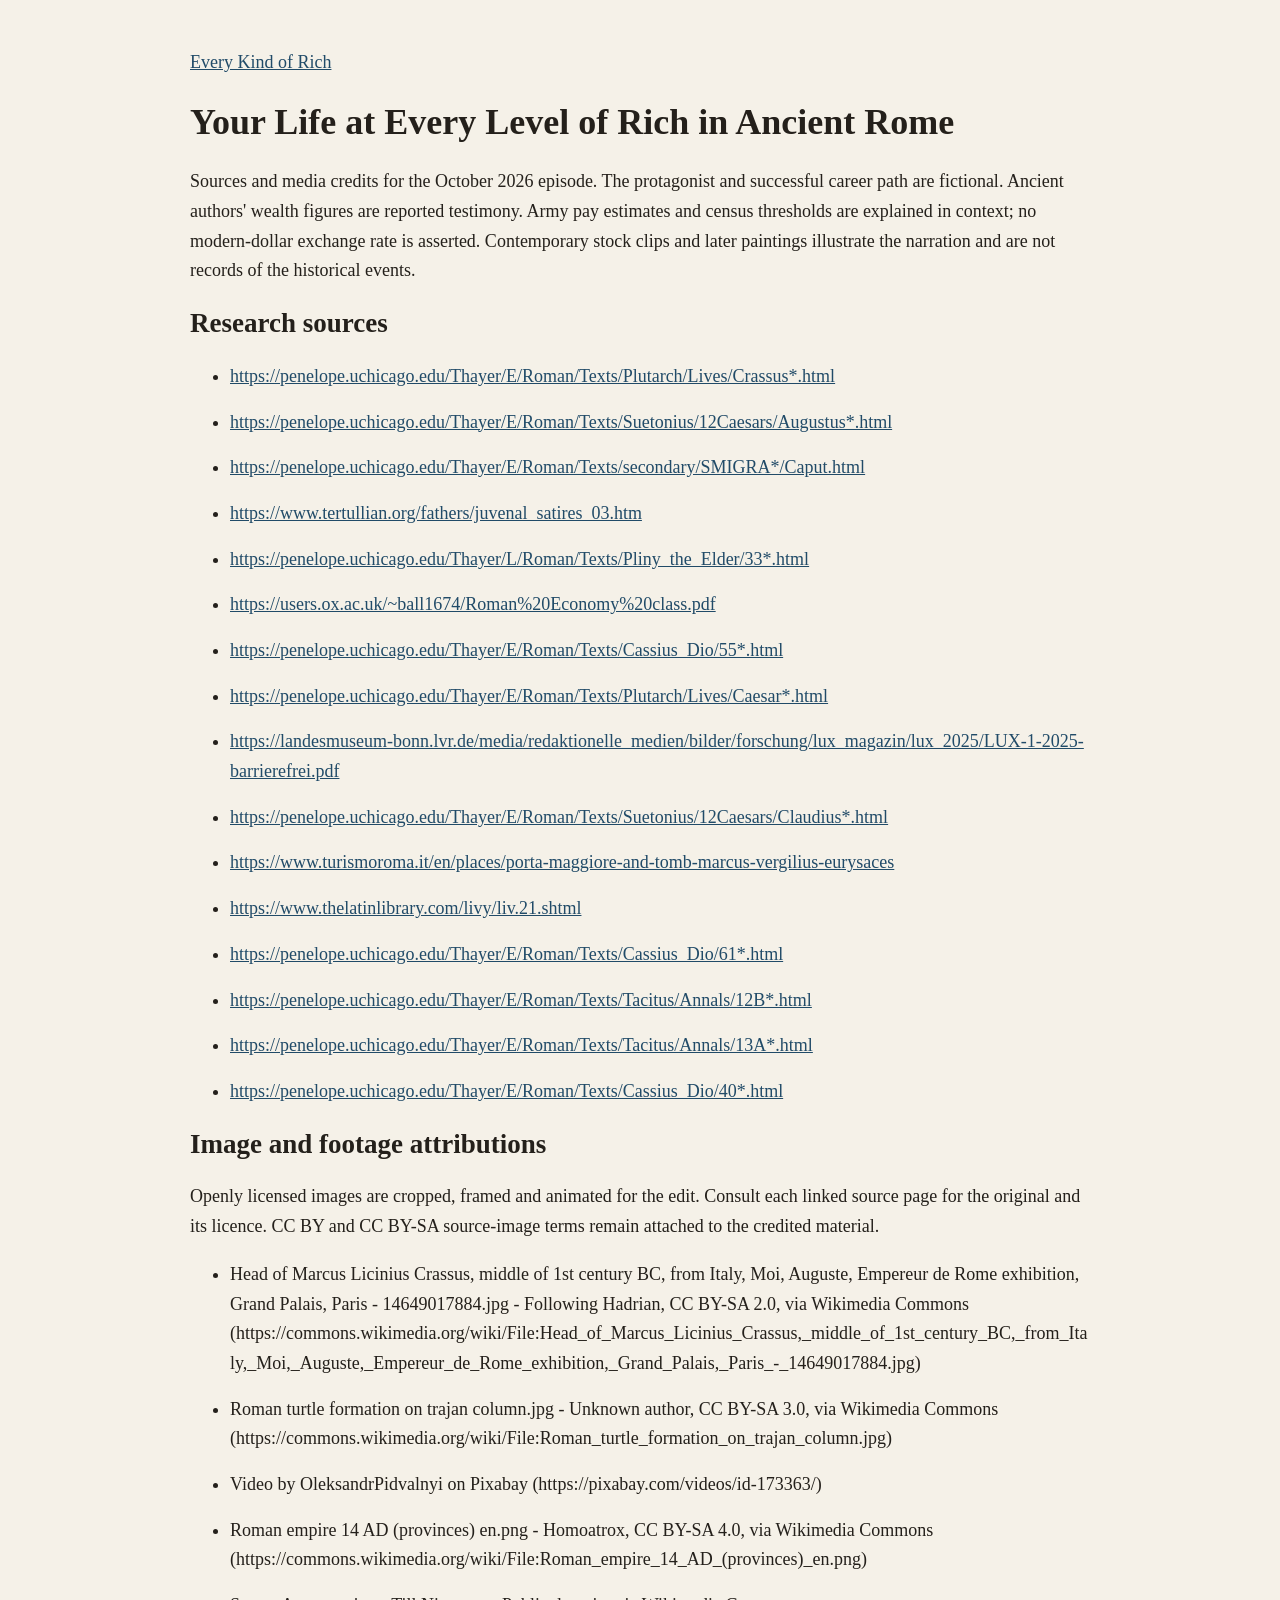
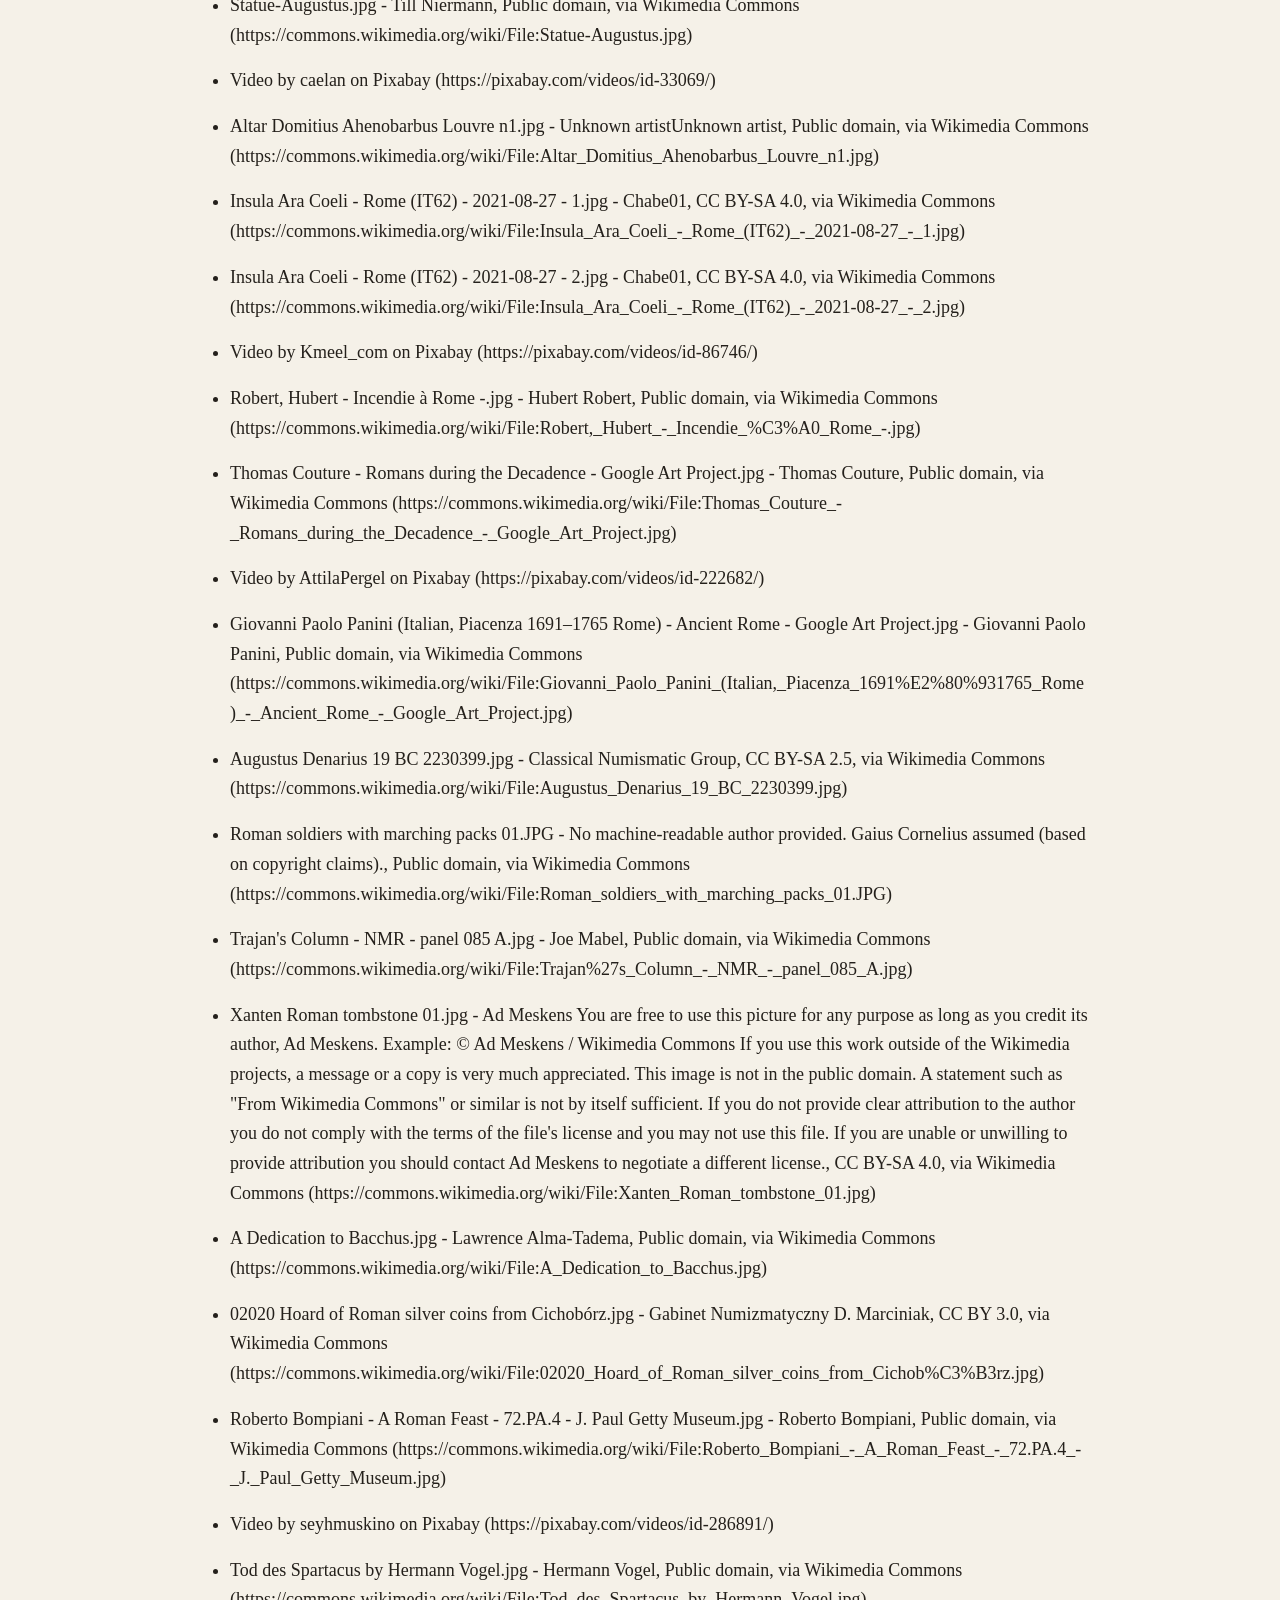
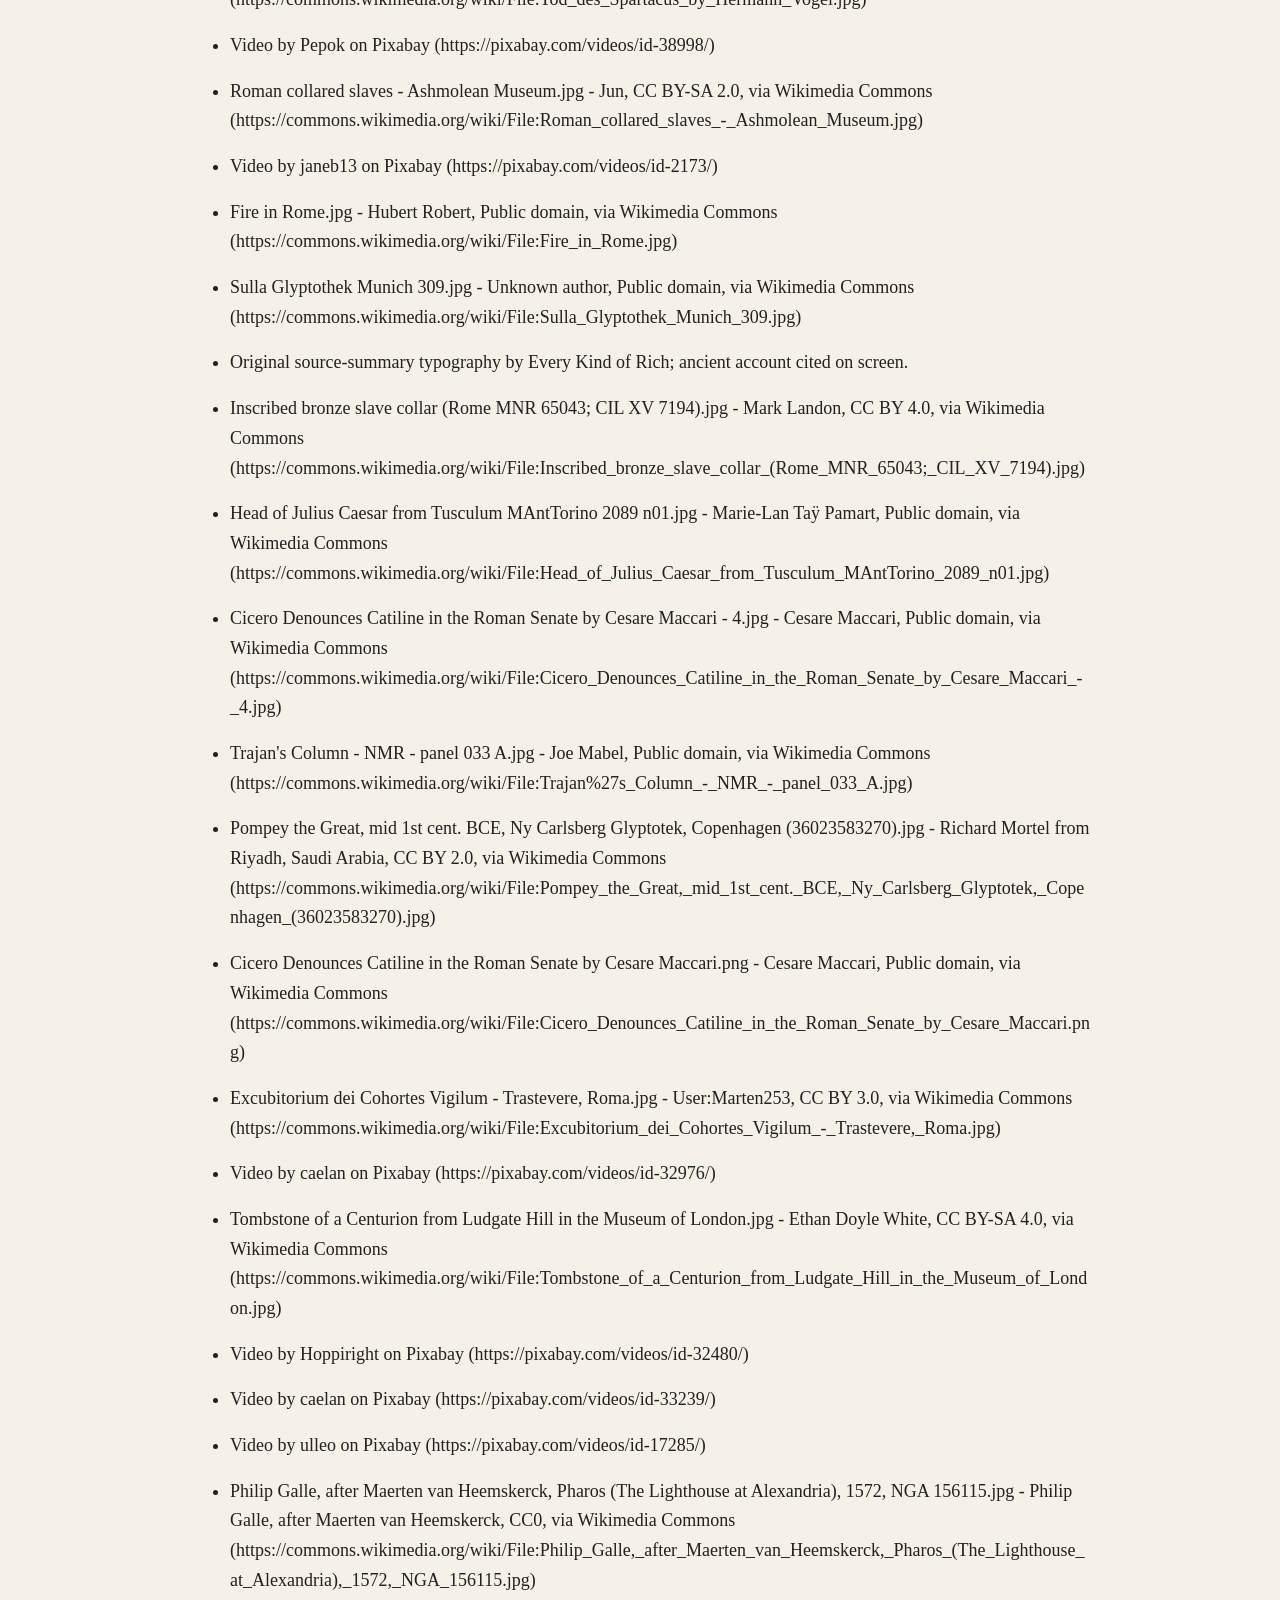
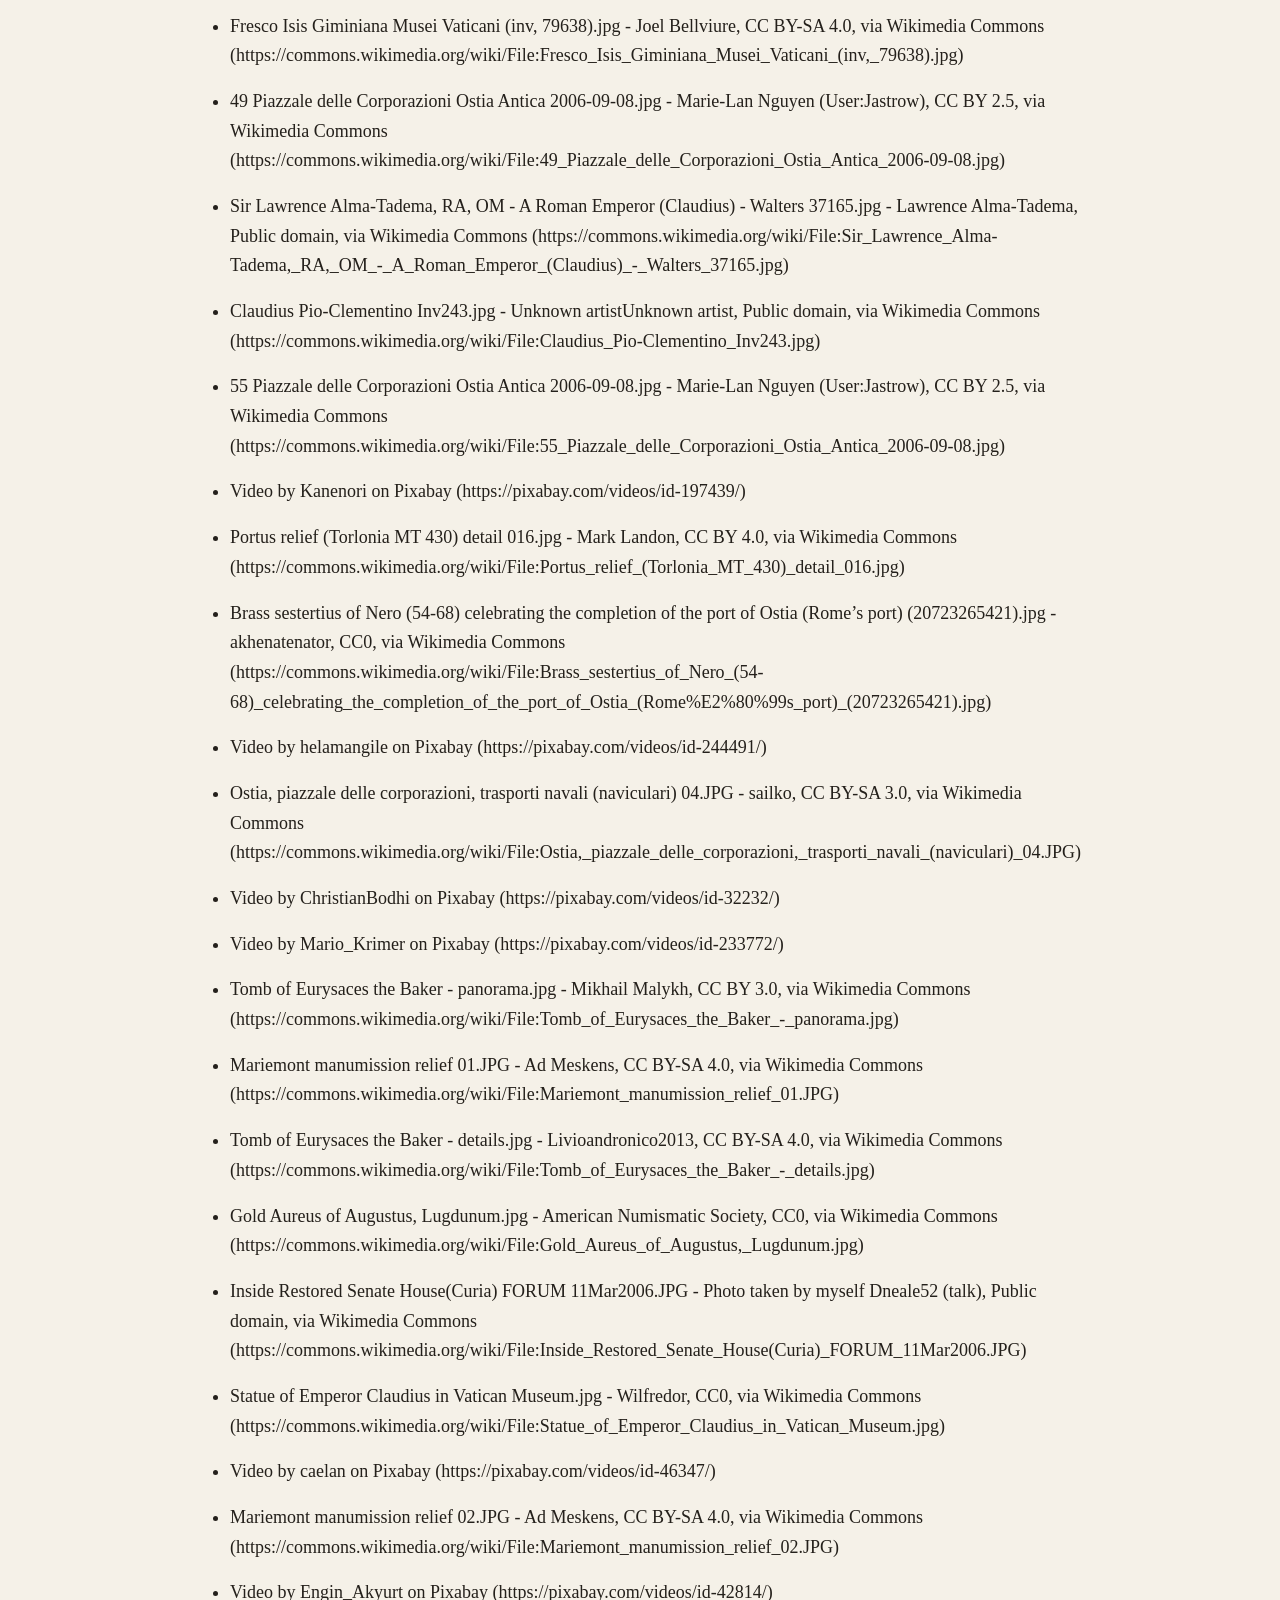
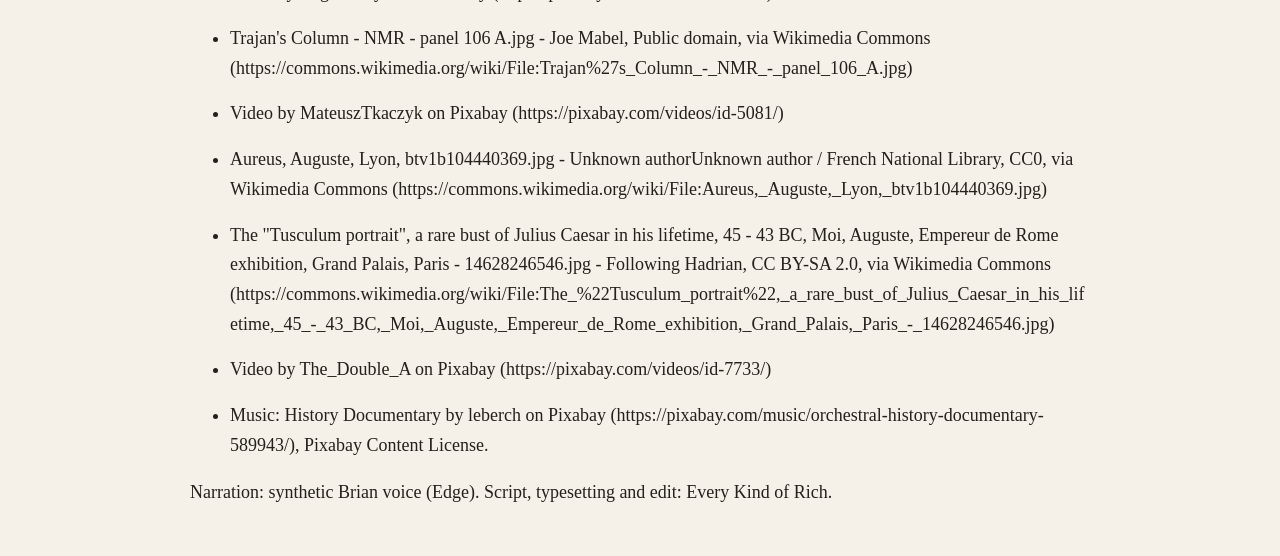
==== commit 91f8c37c: "Update Rome credits after source-image review" ====
--- a/rome-wealth-sources.html
+++ b/rome-wealth-sources.html
@@ -1 +1 @@
-<!doctype html><html lang="en"><meta charset="utf-8"><meta name="viewport" content="width=device-width,initial-scale=1"><title>Ancient Rome: sources and media credits — Every Kind of Rich</title><style>body{max-width:900px;margin:48px auto;padding:0 24px;font:18px/1.65 Georgia,serif;color:#24201b;background:#f5f1e8}a{color:#214b68}li{margin:16px 0;overflow-wrap:anywhere}h1,h2{line-height:1.15}</style><a href="./">Every Kind of Rich</a><h1>Your Life at Every Level of Rich in Ancient Rome</h1><p>Sources and media credits for the October 2026 episode. The protagonist and successful career path are fictional. Ancient authors' wealth figures are reported testimony. Army pay estimates and census thresholds are explained in context; no modern-dollar exchange rate is asserted. Contemporary stock clips and later paintings illustrate the narration and are not records of the historical events.</p><h2>Research sources</h2><ul><li><a href="https://penelope.uchicago.edu/Thayer/E/Roman/Texts/Plutarch/Lives/Crassus*.html">https://penelope.uchicago.edu/Thayer/E/Roman/Texts/Plutarch/Lives/Crassus*.html</a></li><li><a href="https://penelope.uchicago.edu/Thayer/E/Roman/Texts/Suetonius/12Caesars/Augustus*.html">https://penelope.uchicago.edu/Thayer/E/Roman/Texts/Suetonius/12Caesars/Augustus*.html</a></li><li><a href="https://penelope.uchicago.edu/Thayer/E/Roman/Texts/secondary/SMIGRA*/Caput.html">https://penelope.uchicago.edu/Thayer/E/Roman/Texts/secondary/SMIGRA*/Caput.html</a></li><li><a href="https://www.tertullian.org/fathers/juvenal_satires_03.htm">https://www.tertullian.org/fathers/juvenal_satires_03.htm</a></li><li><a href="https://penelope.uchicago.edu/Thayer/L/Roman/Texts/Pliny_the_Elder/33*.html">https://penelope.uchicago.edu/Thayer/L/Roman/Texts/Pliny_the_Elder/33*.html</a></li><li><a href="https://users.ox.ac.uk/~ball1674/Roman%20Economy%20class.pdf">https://users.ox.ac.uk/~ball1674/Roman%20Economy%20class.pdf</a></li><li><a href="https://penelope.uchicago.edu/Thayer/E/Roman/Texts/Cassius_Dio/55*.html">https://penelope.uchicago.edu/Thayer/E/Roman/Texts/Cassius_Dio/55*.html</a></li><li><a href="https://penelope.uchicago.edu/Thayer/E/Roman/Texts/Plutarch/Lives/Caesar*.html">https://penelope.uchicago.edu/Thayer/E/Roman/Texts/Plutarch/Lives/Caesar*.html</a></li><li><a href="https://landesmuseum-bonn.lvr.de/media/redaktionelle_medien/bilder/forschung/lux_magazin/lux_2025/LUX-1-2025-barrierefrei.pdf">https://landesmuseum-bonn.lvr.de/media/redaktionelle_medien/bilder/forschung/lux_magazin/lux_2025/LUX-1-2025-barrierefrei.pdf</a></li><li><a href="https://penelope.uchicago.edu/Thayer/E/Roman/Texts/Suetonius/12Caesars/Claudius*.html">https://penelope.uchicago.edu/Thayer/E/Roman/Texts/Suetonius/12Caesars/Claudius*.html</a></li><li><a href="https://www.turismoroma.it/en/places/porta-maggiore-and-tomb-marcus-vergilius-eurysaces">https://www.turismoroma.it/en/places/porta-maggiore-and-tomb-marcus-vergilius-eurysaces</a></li><li><a href="https://www.thelatinlibrary.com/livy/liv.21.shtml">https://www.thelatinlibrary.com/livy/liv.21.shtml</a></li><li><a href="https://penelope.uchicago.edu/Thayer/E/Roman/Texts/Cassius_Dio/61*.html">https://penelope.uchicago.edu/Thayer/E/Roman/Texts/Cassius_Dio/61*.html</a></li><li><a href="https://penelope.uchicago.edu/Thayer/E/Roman/Texts/Tacitus/Annals/12B*.html">https://penelope.uchicago.edu/Thayer/E/Roman/Texts/Tacitus/Annals/12B*.html</a></li><li><a href="https://penelope.uchicago.edu/Thayer/E/Roman/Texts/Tacitus/Annals/13A*.html">https://penelope.uchicago.edu/Thayer/E/Roman/Texts/Tacitus/Annals/13A*.html</a></li><li><a href="https://penelope.uchicago.edu/Thayer/E/Roman/Texts/Cassius_Dio/40*.html">https://penelope.uchicago.edu/Thayer/E/Roman/Texts/Cassius_Dio/40*.html</a></li></ul><h2>Image and footage attributions</h2><p>Openly licensed images are cropped, framed and animated for the edit. Consult each linked source page for the original and its licence. CC BY and CC BY-SA source-image terms remain attached to the credited material.</p><ul><li>Head of Marcus Licinius Crassus, middle of 1st century BC, from Italy, Moi, Auguste, Empereur de Rome exhibition, Grand Palais, Paris - 14649017884.jpg - Following Hadrian, CC BY-SA 2.0, via Wikimedia Commons (https://commons.wikimedia.org/wiki/File:Head_of_Marcus_Licinius_Crassus,_middle_of_1st_century_BC,_from_Italy,_Moi,_Auguste,_Empereur_de_Rome_exhibition,_Grand_Palais,_Paris_-_14649017884.jpg)</li><li>Roman turtle formation on trajan column.jpg - Unknown author, CC BY-SA 3.0, via Wikimedia Commons (https://commons.wikimedia.org/wiki/File:Roman_turtle_formation_on_trajan_column.jpg)</li><li>Video by OleksandrPidvalnyi on Pixabay (https://pixabay.com/videos/id-173363/)</li><li>Roman empire 14 AD (provinces) en.png - Homoatrox, CC BY-SA 4.0, via Wikimedia Commons (https://commons.wikimedia.org/wiki/File:Roman_empire_14_AD_(provinces)_en.png)</li><li>Statue-Augustus.jpg - Till Niermann, Public domain, via Wikimedia Commons (https://commons.wikimedia.org/wiki/File:Statue-Augustus.jpg)</li><li>Video by caelan on Pixabay (https://pixabay.com/videos/id-33069/)</li><li>Altar Domitius Ahenobarbus Louvre n1.jpg - Unknown artistUnknown artist, Public domain, via Wikimedia Commons (https://commons.wikimedia.org/wiki/File:Altar_Domitius_Ahenobarbus_Louvre_n1.jpg)</li><li>Insula Ara Coeli - Rome (IT62) - 2021-08-27 - 1.jpg - Chabe01, CC BY-SA 4.0, via Wikimedia Commons (https://commons.wikimedia.org/wiki/File:Insula_Ara_Coeli_-_Rome_(IT62)_-_2021-08-27_-_1.jpg)</li><li>Insula Ara Coeli - Rome (IT62) - 2021-08-27 - 2.jpg - Chabe01, CC BY-SA 4.0, via Wikimedia Commons (https://commons.wikimedia.org/wiki/File:Insula_Ara_Coeli_-_Rome_(IT62)_-_2021-08-27_-_2.jpg)</li><li>Video by Kmeel_com on Pixabay (https://pixabay.com/videos/id-86746/)</li><li>Robert, Hubert - Incendie à Rome -.jpg - Hubert Robert, Public domain, via Wikimedia Commons (https://commons.wikimedia.org/wiki/File:Robert,_Hubert_-_Incendie_%C3%A0_Rome_-.jpg)</li><li>Thomas Couture - Romans during the Decadence - Google Art Project.jpg - Thomas Couture, Public domain, via Wikimedia Commons (https://commons.wikimedia.org/wiki/File:Thomas_Couture_-_Romans_during_the_Decadence_-_Google_Art_Project.jpg)</li><li>Video by AttilaPergel on Pixabay (https://pixabay.com/videos/id-222682/)</li><li>Giovanni Paolo Panini (Italian, Piacenza 1691–1765 Rome) - Ancient Rome - Google Art Project.jpg - Giovanni Paolo Panini, Public domain, via Wikimedia Commons (https://commons.wikimedia.org/wiki/File:Giovanni_Paolo_Panini_(Italian,_Piacenza_1691%E2%80%931765_Rome)_-_Ancient_Rome_-_Google_Art_Project.jpg)</li><li>Augustus Denarius 19 BC 2230399.jpg - Classical Numismatic Group, CC BY-SA 2.5, via Wikimedia Commons (https://commons.wikimedia.org/wiki/File:Augustus_Denarius_19_BC_2230399.jpg)</li><li>Roman soldiers with marching packs 01.JPG - No machine-readable author provided. Gaius Cornelius assumed (based on copyright claims)., Public domain, via Wikimedia Commons (https://commons.wikimedia.org/wiki/File:Roman_soldiers_with_marching_packs_01.JPG)</li><li>Trajan&#x27;s Column - NMR - panel 085 A.jpg - Joe Mabel, Public domain, via Wikimedia Commons (https://commons.wikimedia.org/wiki/File:Trajan%27s_Column_-_NMR_-_panel_085_A.jpg)</li><li>Xanten Roman tombstone 01.jpg - Ad Meskens You are free to use this picture for any purpose as long as you credit its author, Ad Meskens. Example: © Ad Meskens / Wikimedia Commons If you use this work outside of the Wikimedia projects, a message or a copy is very much appreciated. This image is not in the public domain. A statement such as &quot;From Wikimedia Commons&quot; or similar is not by itself sufficient. If you do not provide clear attribution to the author you do not comply with the terms of the file&#x27;s license and you may not use this file. If you are unable or unwilling to provide attribution you should contact Ad Meskens to negotiate a different license., CC BY-SA 4.0, via Wikimedia Commons (https://commons.wikimedia.org/wiki/File:Xanten_Roman_tombstone_01.jpg)</li><li>A Dedication to Bacchus.jpg - Lawrence Alma-Tadema, Public domain, via Wikimedia Commons (https://commons.wikimedia.org/wiki/File:A_Dedication_to_Bacchus.jpg)</li><li>02020 Hoard of Roman silver coins from Cichobórz.jpg - Gabinet Numizmatyczny D. Marciniak, CC BY 3.0, via Wikimedia Commons (https://commons.wikimedia.org/wiki/File:02020_Hoard_of_Roman_silver_coins_from_Cichob%C3%B3rz.jpg)</li><li>Roberto Bompiani - A Roman Feast - 72.PA.4 - J. Paul Getty Museum.jpg - Roberto Bompiani, Public domain, via Wikimedia Commons (https://commons.wikimedia.org/wiki/File:Roberto_Bompiani_-_A_Roman_Feast_-_72.PA.4_-_J._Paul_Getty_Museum.jpg)</li><li>Video by seyhmuskino on Pixabay (https://pixabay.com/videos/id-286891/)</li><li>Tod des Spartacus by Hermann Vogel.jpg - Hermann Vogel, Public domain, via Wikimedia Commons (https://commons.wikimedia.org/wiki/File:Tod_des_Spartacus_by_Hermann_Vogel.jpg)</li><li>Video by caelan on Pixabay (https://pixabay.com/videos/id-34016/)</li><li>Video by Pepok on Pixabay (https://pixabay.com/videos/id-38998/)</li><li>Roman collared slaves - Ashmolean Museum.jpg - Jun, CC BY-SA 2.0, via Wikimedia Commons (https://commons.wikimedia.org/wiki/File:Roman_collared_slaves_-_Ashmolean_Museum.jpg)</li><li>Video by janeb13 on Pixabay (https://pixabay.com/videos/id-2173/)</li><li>Fire in Rome.jpg - Hubert Robert, Public domain, via Wikimedia Commons (https://commons.wikimedia.org/wiki/File:Fire_in_Rome.jpg)</li><li>Sulla Glyptothek Munich 309.jpg - Unknown author, Public domain, via Wikimedia Commons (https://commons.wikimedia.org/wiki/File:Sulla_Glyptothek_Munich_309.jpg)</li><li>Video by caelan on Pixabay (https://pixabay.com/videos/id-33241/)</li><li>Inscribed bronze slave collar (Rome MNR 65043; CIL XV 7194).jpg - Mark Landon, CC BY 4.0, via Wikimedia Commons (https://commons.wikimedia.org/wiki/File:Inscribed_bronze_slave_collar_(Rome_MNR_65043;_CIL_XV_7194).jpg)</li><li>Head of Julius Caesar from Tusculum MAntTorino 2089 n01.jpg - Marie-Lan Taÿ Pamart, Public domain, via Wikimedia Commons (https://commons.wikimedia.org/wiki/File:Head_of_Julius_Caesar_from_Tusculum_MAntTorino_2089_n01.jpg)</li><li>Cicero Denounces Catiline in the Roman Senate by Cesare Maccari - 4.jpg - Cesare Maccari, Public domain, via Wikimedia Commons (https://commons.wikimedia.org/wiki/File:Cicero_Denounces_Catiline_in_the_Roman_Senate_by_Cesare_Maccari_-_4.jpg)</li><li>Trajan&#x27;s Column - NMR - panel 033 A.jpg - Joe Mabel, Public domain, via Wikimedia Commons (https://commons.wikimedia.org/wiki/File:Trajan%27s_Column_-_NMR_-_panel_033_A.jpg)</li><li>Pompey the Great, mid 1st cent. BCE, Ny Carlsberg Glyptotek, Copenhagen (36023583270).jpg - Richard Mortel from Riyadh, Saudi Arabia, CC BY 2.0, via Wikimedia Commons (https://commons.wikimedia.org/wiki/File:Pompey_the_Great,_mid_1st_cent._BCE,_Ny_Carlsberg_Glyptotek,_Copenhagen_(36023583270).jpg)</li><li>Cicero Denounces Catiline in the Roman Senate by Cesare Maccari.png - Cesare Maccari, Public domain, via Wikimedia Commons (https://commons.wikimedia.org/wiki/File:Cicero_Denounces_Catiline_in_the_Roman_Senate_by_Cesare_Maccari.png)</li><li>Excubitorium dei Cohortes Vigilum - Trastevere, Roma.jpg - User:Marten253, CC BY 3.0, via Wikimedia Commons (https://commons.wikimedia.org/wiki/File:Excubitorium_dei_Cohortes_Vigilum_-_Trastevere,_Roma.jpg)</li><li>Video by caelan on Pixabay (https://pixabay.com/videos/id-32976/)</li><li>Tombstone of a Centurion from Ludgate Hill in the Museum of London.jpg - Ethan Doyle White, CC BY-SA 4.0, via Wikimedia Commons (https://commons.wikimedia.org/wiki/File:Tombstone_of_a_Centurion_from_Ludgate_Hill_in_the_Museum_of_London.jpg)</li><li>Theatre of Marcellus at night.jpg - Marsel Minga, CC0, via Wikimedia Commons (https://commons.wikimedia.org/wiki/File:Theatre_of_Marcellus_at_night.jpg)</li><li>Video by Hoppiright on Pixabay (https://pixabay.com/videos/id-32480/)</li><li>Kalkriese face mask for Roman cavalry helmet, Museum und Park Kalkriese, Germany (9603028191).jpg - Carole Raddato from FRANKFURT, Germany, CC BY-SA 2.0, via Wikimedia Commons (https://commons.wikimedia.org/wiki/File:Kalkriese_face_mask_for_Roman_cavalry_helmet,_Museum_und_Park_Kalkriese,_Germany_(9603028191).jpg)</li><li>Video by Vimeo-Free-Videos on Pixabay (https://pixabay.com/videos/id-935/)</li><li>Video by caelan on Pixabay (https://pixabay.com/videos/id-33239/)</li><li>Video by ulleo on Pixabay (https://pixabay.com/videos/id-17285/)</li><li>Philip Galle, after Maerten van Heemskerck, Pharos (The Lighthouse at Alexandria), 1572, NGA 156115.jpg - Philip Galle, after Maerten van Heemskerck, CC0, via Wikimedia Commons (https://commons.wikimedia.org/wiki/File:Philip_Galle,_after_Maerten_van_Heemskerck,_Pharos_(The_Lighthouse_at_Alexandria),_1572,_NGA_156115.jpg)</li><li>Fresco Isis Giminiana Musei Vaticani (inv, 79638).jpg - Joel Bellviure, CC BY-SA 4.0, via Wikimedia Commons (https://commons.wikimedia.org/wiki/File:Fresco_Isis_Giminiana_Musei_Vaticani_(inv,_79638).jpg)</li><li>49 Piazzale delle Corporazioni Ostia Antica 2006-09-08.jpg - Marie-Lan Nguyen (User:Jastrow), CC BY 2.5, via Wikimedia Commons (https://commons.wikimedia.org/wiki/File:49_Piazzale_delle_Corporazioni_Ostia_Antica_2006-09-08.jpg)</li><li>Sir Lawrence Alma-Tadema, RA, OM - A Roman Emperor (Claudius) - Walters 37165.jpg - Lawrence Alma-Tadema, Public domain, via Wikimedia Commons (https://commons.wikimedia.org/wiki/File:Sir_Lawrence_Alma-Tadema,_RA,_OM_-_A_Roman_Emperor_(Claudius)_-_Walters_37165.jpg)</li><li>Claudius Pio-Clementino Inv243.jpg - Unknown artistUnknown artist, Public domain, via Wikimedia Commons (https://commons.wikimedia.org/wiki/File:Claudius_Pio-Clementino_Inv243.jpg)</li><li>55 Piazzale delle Corporazioni Ostia Antica 2006-09-08.jpg - Marie-Lan Nguyen (User:Jastrow), CC BY 2.5, via Wikimedia Commons (https://commons.wikimedia.org/wiki/File:55_Piazzale_delle_Corporazioni_Ostia_Antica_2006-09-08.jpg)</li><li>Video by Kanenori on Pixabay (https://pixabay.com/videos/id-197439/)</li><li>Portus relief (Torlonia MT 430) detail 016.jpg - Mark Landon, CC BY 4.0, via Wikimedia Commons (https://commons.wikimedia.org/wiki/File:Portus_relief_(Torlonia_MT_430)_detail_016.jpg)</li><li>Brass sestertius of Nero (54-68) celebrating the completion of the port of Ostia (Rome’s port) (20723265421).jpg - akhenatenator, CC0, via Wikimedia Commons (https://commons.wikimedia.org/wiki/File:Brass_sestertius_of_Nero_(54-68)_celebrating_the_completion_of_the_port_of_Ostia_(Rome%E2%80%99s_port)_(20723265421).jpg)</li><li>Video by helamangile on Pixabay (https://pixabay.com/videos/id-244491/)</li><li>Ostia, piazzale delle corporazioni, trasporti navali (naviculari) 04.JPG - sailko, CC BY-SA 3.0, via Wikimedia Commons (https://commons.wikimedia.org/wiki/File:Ostia,_piazzale_delle_corporazioni,_trasporti_navali_(naviculari)_04.JPG)</li><li>Video by ChristianBodhi on Pixabay (https://pixabay.com/videos/id-32232/)</li><li>Video by Mario_Krimer on Pixabay (https://pixabay.com/videos/id-233772/)</li><li>Tomb of Eurysaces the Baker - panorama.jpg - Mikhail Malykh, CC BY 3.0, via Wikimedia Commons (https://commons.wikimedia.org/wiki/File:Tomb_of_Eurysaces_the_Baker_-_panorama.jpg)</li><li>Mariemont manumission relief 01.JPG - Ad Meskens, CC BY-SA 4.0, via Wikimedia Commons (https://commons.wikimedia.org/wiki/File:Mariemont_manumission_relief_01.JPG)</li><li>Tomb of Eurysaces the Baker - details.jpg - Livioandronico2013, CC BY-SA 4.0, via Wikimedia Commons (https://commons.wikimedia.org/wiki/File:Tomb_of_Eurysaces_the_Baker_-_details.jpg)</li><li>Gold Aureus of Augustus, Lugdunum.jpg - American Numismatic Society, CC0, via Wikimedia Commons (https://commons.wikimedia.org/wiki/File:Gold_Aureus_of_Augustus,_Lugdunum.jpg)</li><li>Inside Restored Senate House(Curia) FORUM 11Mar2006.JPG - Photo taken by myself Dneale52 (talk), Public domain, via Wikimedia Commons (https://commons.wikimedia.org/wiki/File:Inside_Restored_Senate_House(Curia)_FORUM_11Mar2006.JPG)</li><li>Statue of Emperor Claudius in Vatican Museum.jpg - Wilfredor, CC0, via Wikimedia Commons (https://commons.wikimedia.org/wiki/File:Statue_of_Emperor_Claudius_in_Vatican_Museum.jpg)</li><li>Video by caelan on Pixabay (https://pixabay.com/videos/id-46347/)</li><li>Mariemont manumission relief 02.JPG - Ad Meskens, CC BY-SA 4.0, via Wikimedia Commons (https://commons.wikimedia.org/wiki/File:Mariemont_manumission_relief_02.JPG)</li><li>Tombstone of a Roman Centurion, 70-175 AD (43219337111).jpg - Gary Todd from Xinzheng, China, CC0, via Wikimedia Commons (https://commons.wikimedia.org/wiki/File:Tombstone_of_a_Roman_Centurion,_70-175_AD_(43219337111).jpg)</li><li>Video by Engin_Akyurt on Pixabay (https://pixabay.com/videos/id-42814/)</li><li>RISD Bust of Agrippina the Younger.JPG - Ad Meskens, CC BY-SA 3.0, via Wikimedia Commons (https://commons.wikimedia.org/wiki/File:RISD_Bust_of_Agrippina_the_Younger.JPG)</li><li>Nero 1.JPG - cjh1452000, CC BY-SA 3.0, via Wikimedia Commons (https://commons.wikimedia.org/wiki/File:Nero_1.JPG)</li><li>Trajan&#x27;s Column - NMR - panel 106 A.jpg - Joe Mabel, Public domain, via Wikimedia Commons (https://commons.wikimedia.org/wiki/File:Trajan%27s_Column_-_NMR_-_panel_106_A.jpg)</li><li>Video by MateuszTkaczyk on Pixabay (https://pixabay.com/videos/id-5081/)</li><li>Aureus, Auguste, Lyon, btv1b104440369.jpg - Unknown authorUnknown author / French National Library, CC0, via Wikimedia Commons (https://commons.wikimedia.org/wiki/File:Aureus,_Auguste,_Lyon,_btv1b104440369.jpg)</li><li>The &quot;Tusculum portrait&quot;, a rare bust of Julius Caesar in his lifetime, 45 - 43 BC, Moi, Auguste, Empereur de Rome exhibition, Grand Palais, Paris - 14628246546.jpg - Following Hadrian, CC BY-SA 2.0, via Wikimedia Commons (https://commons.wikimedia.org/wiki/File:The_%22Tusculum_portrait%22,_a_rare_bust_of_Julius_Caesar_in_his_lifetime,_45_-_43_BC,_Moi,_Auguste,_Empereur_de_Rome_exhibition,_Grand_Palais,_Paris_-_14628246546.jpg)</li><li>Video by The_Double_A on Pixabay (https://pixabay.com/videos/id-7733/)</li><li>Music: History Documentary by leberch on Pixabay (https://pixabay.com/music/orchestral-history-documentary-589943/), Pixabay Content License.</li></ul><p>Narration: synthetic Brian voice (Edge). Script, typesetting and edit: Every Kind of Rich.</p></html>
+<!doctype html><html lang="en"><meta charset="utf-8"><meta name="viewport" content="width=device-width,initial-scale=1"><title>Ancient Rome: sources and media credits — Every Kind of Rich</title><style>body{max-width:900px;margin:48px auto;padding:0 24px;font:18px/1.65 Georgia,serif;color:#24201b;background:#f5f1e8}a{color:#214b68}li{margin:16px 0;overflow-wrap:anywhere}h1,h2{line-height:1.15}</style><a href="./">Every Kind of Rich</a><h1>Your Life at Every Level of Rich in Ancient Rome</h1><p>Sources and media credits for the October 2026 episode. The protagonist and successful career path are fictional. Ancient authors' wealth figures are reported testimony. Army pay estimates and census thresholds are explained in context; no modern-dollar exchange rate is asserted. Contemporary stock clips and later paintings illustrate the narration and are not records of the historical events.</p><h2>Research sources</h2><ul><li><a href="https://penelope.uchicago.edu/Thayer/E/Roman/Texts/Plutarch/Lives/Crassus*.html">https://penelope.uchicago.edu/Thayer/E/Roman/Texts/Plutarch/Lives/Crassus*.html</a></li><li><a href="https://penelope.uchicago.edu/Thayer/E/Roman/Texts/Suetonius/12Caesars/Augustus*.html">https://penelope.uchicago.edu/Thayer/E/Roman/Texts/Suetonius/12Caesars/Augustus*.html</a></li><li><a href="https://penelope.uchicago.edu/Thayer/E/Roman/Texts/secondary/SMIGRA*/Caput.html">https://penelope.uchicago.edu/Thayer/E/Roman/Texts/secondary/SMIGRA*/Caput.html</a></li><li><a href="https://www.tertullian.org/fathers/juvenal_satires_03.htm">https://www.tertullian.org/fathers/juvenal_satires_03.htm</a></li><li><a href="https://penelope.uchicago.edu/Thayer/L/Roman/Texts/Pliny_the_Elder/33*.html">https://penelope.uchicago.edu/Thayer/L/Roman/Texts/Pliny_the_Elder/33*.html</a></li><li><a href="https://users.ox.ac.uk/~ball1674/Roman%20Economy%20class.pdf">https://users.ox.ac.uk/~ball1674/Roman%20Economy%20class.pdf</a></li><li><a href="https://penelope.uchicago.edu/Thayer/E/Roman/Texts/Cassius_Dio/55*.html">https://penelope.uchicago.edu/Thayer/E/Roman/Texts/Cassius_Dio/55*.html</a></li><li><a href="https://penelope.uchicago.edu/Thayer/E/Roman/Texts/Plutarch/Lives/Caesar*.html">https://penelope.uchicago.edu/Thayer/E/Roman/Texts/Plutarch/Lives/Caesar*.html</a></li><li><a href="https://landesmuseum-bonn.lvr.de/media/redaktionelle_medien/bilder/forschung/lux_magazin/lux_2025/LUX-1-2025-barrierefrei.pdf">https://landesmuseum-bonn.lvr.de/media/redaktionelle_medien/bilder/forschung/lux_magazin/lux_2025/LUX-1-2025-barrierefrei.pdf</a></li><li><a href="https://penelope.uchicago.edu/Thayer/E/Roman/Texts/Suetonius/12Caesars/Claudius*.html">https://penelope.uchicago.edu/Thayer/E/Roman/Texts/Suetonius/12Caesars/Claudius*.html</a></li><li><a href="https://www.turismoroma.it/en/places/porta-maggiore-and-tomb-marcus-vergilius-eurysaces">https://www.turismoroma.it/en/places/porta-maggiore-and-tomb-marcus-vergilius-eurysaces</a></li><li><a href="https://www.thelatinlibrary.com/livy/liv.21.shtml">https://www.thelatinlibrary.com/livy/liv.21.shtml</a></li><li><a href="https://penelope.uchicago.edu/Thayer/E/Roman/Texts/Cassius_Dio/61*.html">https://penelope.uchicago.edu/Thayer/E/Roman/Texts/Cassius_Dio/61*.html</a></li><li><a href="https://penelope.uchicago.edu/Thayer/E/Roman/Texts/Tacitus/Annals/12B*.html">https://penelope.uchicago.edu/Thayer/E/Roman/Texts/Tacitus/Annals/12B*.html</a></li><li><a href="https://penelope.uchicago.edu/Thayer/E/Roman/Texts/Tacitus/Annals/13A*.html">https://penelope.uchicago.edu/Thayer/E/Roman/Texts/Tacitus/Annals/13A*.html</a></li><li><a href="https://penelope.uchicago.edu/Thayer/E/Roman/Texts/Cassius_Dio/40*.html">https://penelope.uchicago.edu/Thayer/E/Roman/Texts/Cassius_Dio/40*.html</a></li></ul><h2>Image and footage attributions</h2><p>Openly licensed images are cropped, framed and animated for the edit. Consult each linked source page for the original and its licence. CC BY and CC BY-SA source-image terms remain attached to the credited material.</p><ul><li>Head of Marcus Licinius Crassus, middle of 1st century BC, from Italy, Moi, Auguste, Empereur de Rome exhibition, Grand Palais, Paris - 14649017884.jpg - Following Hadrian, CC BY-SA 2.0, via Wikimedia Commons (https://commons.wikimedia.org/wiki/File:Head_of_Marcus_Licinius_Crassus,_middle_of_1st_century_BC,_from_Italy,_Moi,_Auguste,_Empereur_de_Rome_exhibition,_Grand_Palais,_Paris_-_14649017884.jpg)</li><li>Roman turtle formation on trajan column.jpg - Unknown author, CC BY-SA 3.0, via Wikimedia Commons (https://commons.wikimedia.org/wiki/File:Roman_turtle_formation_on_trajan_column.jpg)</li><li>Video by OleksandrPidvalnyi on Pixabay (https://pixabay.com/videos/id-173363/)</li><li>Roman empire 14 AD (provinces) en.png - Homoatrox, CC BY-SA 4.0, via Wikimedia Commons (https://commons.wikimedia.org/wiki/File:Roman_empire_14_AD_(provinces)_en.png)</li><li>Statue-Augustus.jpg - Till Niermann, Public domain, via Wikimedia Commons (https://commons.wikimedia.org/wiki/File:Statue-Augustus.jpg)</li><li>Video by caelan on Pixabay (https://pixabay.com/videos/id-33069/)</li><li>Altar Domitius Ahenobarbus Louvre n1.jpg - Unknown artistUnknown artist, Public domain, via Wikimedia Commons (https://commons.wikimedia.org/wiki/File:Altar_Domitius_Ahenobarbus_Louvre_n1.jpg)</li><li>Insula Ara Coeli - Rome (IT62) - 2021-08-27 - 1.jpg - Chabe01, CC BY-SA 4.0, via Wikimedia Commons (https://commons.wikimedia.org/wiki/File:Insula_Ara_Coeli_-_Rome_(IT62)_-_2021-08-27_-_1.jpg)</li><li>Insula Ara Coeli - Rome (IT62) - 2021-08-27 - 2.jpg - Chabe01, CC BY-SA 4.0, via Wikimedia Commons (https://commons.wikimedia.org/wiki/File:Insula_Ara_Coeli_-_Rome_(IT62)_-_2021-08-27_-_2.jpg)</li><li>Video by Kmeel_com on Pixabay (https://pixabay.com/videos/id-86746/)</li><li>Robert, Hubert - Incendie à Rome -.jpg - Hubert Robert, Public domain, via Wikimedia Commons (https://commons.wikimedia.org/wiki/File:Robert,_Hubert_-_Incendie_%C3%A0_Rome_-.jpg)</li><li>Thomas Couture - Romans during the Decadence - Google Art Project.jpg - Thomas Couture, Public domain, via Wikimedia Commons (https://commons.wikimedia.org/wiki/File:Thomas_Couture_-_Romans_during_the_Decadence_-_Google_Art_Project.jpg)</li><li>Video by AttilaPergel on Pixabay (https://pixabay.com/videos/id-222682/)</li><li>Giovanni Paolo Panini (Italian, Piacenza 1691–1765 Rome) - Ancient Rome - Google Art Project.jpg - Giovanni Paolo Panini, Public domain, via Wikimedia Commons (https://commons.wikimedia.org/wiki/File:Giovanni_Paolo_Panini_(Italian,_Piacenza_1691%E2%80%931765_Rome)_-_Ancient_Rome_-_Google_Art_Project.jpg)</li><li>Augustus Denarius 19 BC 2230399.jpg - Classical Numismatic Group, CC BY-SA 2.5, via Wikimedia Commons (https://commons.wikimedia.org/wiki/File:Augustus_Denarius_19_BC_2230399.jpg)</li><li>Roman soldiers with marching packs 01.JPG - No machine-readable author provided. Gaius Cornelius assumed (based on copyright claims)., Public domain, via Wikimedia Commons (https://commons.wikimedia.org/wiki/File:Roman_soldiers_with_marching_packs_01.JPG)</li><li>Trajan&#x27;s Column - NMR - panel 085 A.jpg - Joe Mabel, Public domain, via Wikimedia Commons (https://commons.wikimedia.org/wiki/File:Trajan%27s_Column_-_NMR_-_panel_085_A.jpg)</li><li>Xanten Roman tombstone 01.jpg - Ad Meskens You are free to use this picture for any purpose as long as you credit its author, Ad Meskens. Example: © Ad Meskens / Wikimedia Commons If you use this work outside of the Wikimedia projects, a message or a copy is very much appreciated. This image is not in the public domain. A statement such as &quot;From Wikimedia Commons&quot; or similar is not by itself sufficient. If you do not provide clear attribution to the author you do not comply with the terms of the file&#x27;s license and you may not use this file. If you are unable or unwilling to provide attribution you should contact Ad Meskens to negotiate a different license., CC BY-SA 4.0, via Wikimedia Commons (https://commons.wikimedia.org/wiki/File:Xanten_Roman_tombstone_01.jpg)</li><li>A Dedication to Bacchus.jpg - Lawrence Alma-Tadema, Public domain, via Wikimedia Commons (https://commons.wikimedia.org/wiki/File:A_Dedication_to_Bacchus.jpg)</li><li>02020 Hoard of Roman silver coins from Cichobórz.jpg - Gabinet Numizmatyczny D. Marciniak, CC BY 3.0, via Wikimedia Commons (https://commons.wikimedia.org/wiki/File:02020_Hoard_of_Roman_silver_coins_from_Cichob%C3%B3rz.jpg)</li><li>Roberto Bompiani - A Roman Feast - 72.PA.4 - J. Paul Getty Museum.jpg - Roberto Bompiani, Public domain, via Wikimedia Commons (https://commons.wikimedia.org/wiki/File:Roberto_Bompiani_-_A_Roman_Feast_-_72.PA.4_-_J._Paul_Getty_Museum.jpg)</li><li>Video by seyhmuskino on Pixabay (https://pixabay.com/videos/id-286891/)</li><li>Tod des Spartacus by Hermann Vogel.jpg - Hermann Vogel, Public domain, via Wikimedia Commons (https://commons.wikimedia.org/wiki/File:Tod_des_Spartacus_by_Hermann_Vogel.jpg)</li><li>Video by Pepok on Pixabay (https://pixabay.com/videos/id-38998/)</li><li>Roman collared slaves - Ashmolean Museum.jpg - Jun, CC BY-SA 2.0, via Wikimedia Commons (https://commons.wikimedia.org/wiki/File:Roman_collared_slaves_-_Ashmolean_Museum.jpg)</li><li>Video by janeb13 on Pixabay (https://pixabay.com/videos/id-2173/)</li><li>Fire in Rome.jpg - Hubert Robert, Public domain, via Wikimedia Commons (https://commons.wikimedia.org/wiki/File:Fire_in_Rome.jpg)</li><li>Sulla Glyptothek Munich 309.jpg - Unknown author, Public domain, via Wikimedia Commons (https://commons.wikimedia.org/wiki/File:Sulla_Glyptothek_Munich_309.jpg)</li><li>Original source-summary typography by Every Kind of Rich; ancient account cited on screen.</li><li>Inscribed bronze slave collar (Rome MNR 65043; CIL XV 7194).jpg - Mark Landon, CC BY 4.0, via Wikimedia Commons (https://commons.wikimedia.org/wiki/File:Inscribed_bronze_slave_collar_(Rome_MNR_65043;_CIL_XV_7194).jpg)</li><li>Head of Julius Caesar from Tusculum MAntTorino 2089 n01.jpg - Marie-Lan Taÿ Pamart, Public domain, via Wikimedia Commons (https://commons.wikimedia.org/wiki/File:Head_of_Julius_Caesar_from_Tusculum_MAntTorino_2089_n01.jpg)</li><li>Cicero Denounces Catiline in the Roman Senate by Cesare Maccari - 4.jpg - Cesare Maccari, Public domain, via Wikimedia Commons (https://commons.wikimedia.org/wiki/File:Cicero_Denounces_Catiline_in_the_Roman_Senate_by_Cesare_Maccari_-_4.jpg)</li><li>Trajan&#x27;s Column - NMR - panel 033 A.jpg - Joe Mabel, Public domain, via Wikimedia Commons (https://commons.wikimedia.org/wiki/File:Trajan%27s_Column_-_NMR_-_panel_033_A.jpg)</li><li>Pompey the Great, mid 1st cent. BCE, Ny Carlsberg Glyptotek, Copenhagen (36023583270).jpg - Richard Mortel from Riyadh, Saudi Arabia, CC BY 2.0, via Wikimedia Commons (https://commons.wikimedia.org/wiki/File:Pompey_the_Great,_mid_1st_cent._BCE,_Ny_Carlsberg_Glyptotek,_Copenhagen_(36023583270).jpg)</li><li>Cicero Denounces Catiline in the Roman Senate by Cesare Maccari.png - Cesare Maccari, Public domain, via Wikimedia Commons (https://commons.wikimedia.org/wiki/File:Cicero_Denounces_Catiline_in_the_Roman_Senate_by_Cesare_Maccari.png)</li><li>Excubitorium dei Cohortes Vigilum - Trastevere, Roma.jpg - User:Marten253, CC BY 3.0, via Wikimedia Commons (https://commons.wikimedia.org/wiki/File:Excubitorium_dei_Cohortes_Vigilum_-_Trastevere,_Roma.jpg)</li><li>Video by caelan on Pixabay (https://pixabay.com/videos/id-32976/)</li><li>Tombstone of a Centurion from Ludgate Hill in the Museum of London.jpg - Ethan Doyle White, CC BY-SA 4.0, via Wikimedia Commons (https://commons.wikimedia.org/wiki/File:Tombstone_of_a_Centurion_from_Ludgate_Hill_in_the_Museum_of_London.jpg)</li><li>Video by Hoppiright on Pixabay (https://pixabay.com/videos/id-32480/)</li><li>Video by caelan on Pixabay (https://pixabay.com/videos/id-33239/)</li><li>Video by ulleo on Pixabay (https://pixabay.com/videos/id-17285/)</li><li>Philip Galle, after Maerten van Heemskerck, Pharos (The Lighthouse at Alexandria), 1572, NGA 156115.jpg - Philip Galle, after Maerten van Heemskerck, CC0, via Wikimedia Commons (https://commons.wikimedia.org/wiki/File:Philip_Galle,_after_Maerten_van_Heemskerck,_Pharos_(The_Lighthouse_at_Alexandria),_1572,_NGA_156115.jpg)</li><li>Fresco Isis Giminiana Musei Vaticani (inv, 79638).jpg - Joel Bellviure, CC BY-SA 4.0, via Wikimedia Commons (https://commons.wikimedia.org/wiki/File:Fresco_Isis_Giminiana_Musei_Vaticani_(inv,_79638).jpg)</li><li>49 Piazzale delle Corporazioni Ostia Antica 2006-09-08.jpg - Marie-Lan Nguyen (User:Jastrow), CC BY 2.5, via Wikimedia Commons (https://commons.wikimedia.org/wiki/File:49_Piazzale_delle_Corporazioni_Ostia_Antica_2006-09-08.jpg)</li><li>Sir Lawrence Alma-Tadema, RA, OM - A Roman Emperor (Claudius) - Walters 37165.jpg - Lawrence Alma-Tadema, Public domain, via Wikimedia Commons (https://commons.wikimedia.org/wiki/File:Sir_Lawrence_Alma-Tadema,_RA,_OM_-_A_Roman_Emperor_(Claudius)_-_Walters_37165.jpg)</li><li>Claudius Pio-Clementino Inv243.jpg - Unknown artistUnknown artist, Public domain, via Wikimedia Commons (https://commons.wikimedia.org/wiki/File:Claudius_Pio-Clementino_Inv243.jpg)</li><li>55 Piazzale delle Corporazioni Ostia Antica 2006-09-08.jpg - Marie-Lan Nguyen (User:Jastrow), CC BY 2.5, via Wikimedia Commons (https://commons.wikimedia.org/wiki/File:55_Piazzale_delle_Corporazioni_Ostia_Antica_2006-09-08.jpg)</li><li>Video by Kanenori on Pixabay (https://pixabay.com/videos/id-197439/)</li><li>Portus relief (Torlonia MT 430) detail 016.jpg - Mark Landon, CC BY 4.0, via Wikimedia Commons (https://commons.wikimedia.org/wiki/File:Portus_relief_(Torlonia_MT_430)_detail_016.jpg)</li><li>Brass sestertius of Nero (54-68) celebrating the completion of the port of Ostia (Rome’s port) (20723265421).jpg - akhenatenator, CC0, via Wikimedia Commons (https://commons.wikimedia.org/wiki/File:Brass_sestertius_of_Nero_(54-68)_celebrating_the_completion_of_the_port_of_Ostia_(Rome%E2%80%99s_port)_(20723265421).jpg)</li><li>Video by helamangile on Pixabay (https://pixabay.com/videos/id-244491/)</li><li>Ostia, piazzale delle corporazioni, trasporti navali (naviculari) 04.JPG - sailko, CC BY-SA 3.0, via Wikimedia Commons (https://commons.wikimedia.org/wiki/File:Ostia,_piazzale_delle_corporazioni,_trasporti_navali_(naviculari)_04.JPG)</li><li>Video by ChristianBodhi on Pixabay (https://pixabay.com/videos/id-32232/)</li><li>Video by Mario_Krimer on Pixabay (https://pixabay.com/videos/id-233772/)</li><li>Tomb of Eurysaces the Baker - panorama.jpg - Mikhail Malykh, CC BY 3.0, via Wikimedia Commons (https://commons.wikimedia.org/wiki/File:Tomb_of_Eurysaces_the_Baker_-_panorama.jpg)</li><li>Mariemont manumission relief 01.JPG - Ad Meskens, CC BY-SA 4.0, via Wikimedia Commons (https://commons.wikimedia.org/wiki/File:Mariemont_manumission_relief_01.JPG)</li><li>Tomb of Eurysaces the Baker - details.jpg - Livioandronico2013, CC BY-SA 4.0, via Wikimedia Commons (https://commons.wikimedia.org/wiki/File:Tomb_of_Eurysaces_the_Baker_-_details.jpg)</li><li>Gold Aureus of Augustus, Lugdunum.jpg - American Numismatic Society, CC0, via Wikimedia Commons (https://commons.wikimedia.org/wiki/File:Gold_Aureus_of_Augustus,_Lugdunum.jpg)</li><li>Inside Restored Senate House(Curia) FORUM 11Mar2006.JPG - Photo taken by myself Dneale52 (talk), Public domain, via Wikimedia Commons (https://commons.wikimedia.org/wiki/File:Inside_Restored_Senate_House(Curia)_FORUM_11Mar2006.JPG)</li><li>Statue of Emperor Claudius in Vatican Museum.jpg - Wilfredor, CC0, via Wikimedia Commons (https://commons.wikimedia.org/wiki/File:Statue_of_Emperor_Claudius_in_Vatican_Museum.jpg)</li><li>Video by caelan on Pixabay (https://pixabay.com/videos/id-46347/)</li><li>Mariemont manumission relief 02.JPG - Ad Meskens, CC BY-SA 4.0, via Wikimedia Commons (https://commons.wikimedia.org/wiki/File:Mariemont_manumission_relief_02.JPG)</li><li>Video by Engin_Akyurt on Pixabay (https://pixabay.com/videos/id-42814/)</li><li>Trajan&#x27;s Column - NMR - panel 106 A.jpg - Joe Mabel, Public domain, via Wikimedia Commons (https://commons.wikimedia.org/wiki/File:Trajan%27s_Column_-_NMR_-_panel_106_A.jpg)</li><li>Video by MateuszTkaczyk on Pixabay (https://pixabay.com/videos/id-5081/)</li><li>Aureus, Auguste, Lyon, btv1b104440369.jpg - Unknown authorUnknown author / French National Library, CC0, via Wikimedia Commons (https://commons.wikimedia.org/wiki/File:Aureus,_Auguste,_Lyon,_btv1b104440369.jpg)</li><li>The &quot;Tusculum portrait&quot;, a rare bust of Julius Caesar in his lifetime, 45 - 43 BC, Moi, Auguste, Empereur de Rome exhibition, Grand Palais, Paris - 14628246546.jpg - Following Hadrian, CC BY-SA 2.0, via Wikimedia Commons (https://commons.wikimedia.org/wiki/File:The_%22Tusculum_portrait%22,_a_rare_bust_of_Julius_Caesar_in_his_lifetime,_45_-_43_BC,_Moi,_Auguste,_Empereur_de_Rome_exhibition,_Grand_Palais,_Paris_-_14628246546.jpg)</li><li>Video by The_Double_A on Pixabay (https://pixabay.com/videos/id-7733/)</li><li>Music: History Documentary by leberch on Pixabay (https://pixabay.com/music/orchestral-history-documentary-589943/), Pixabay Content License.</li></ul><p>Narration: synthetic Brian voice (Edge). Script, typesetting and edit: Every Kind of Rich.</p></html>
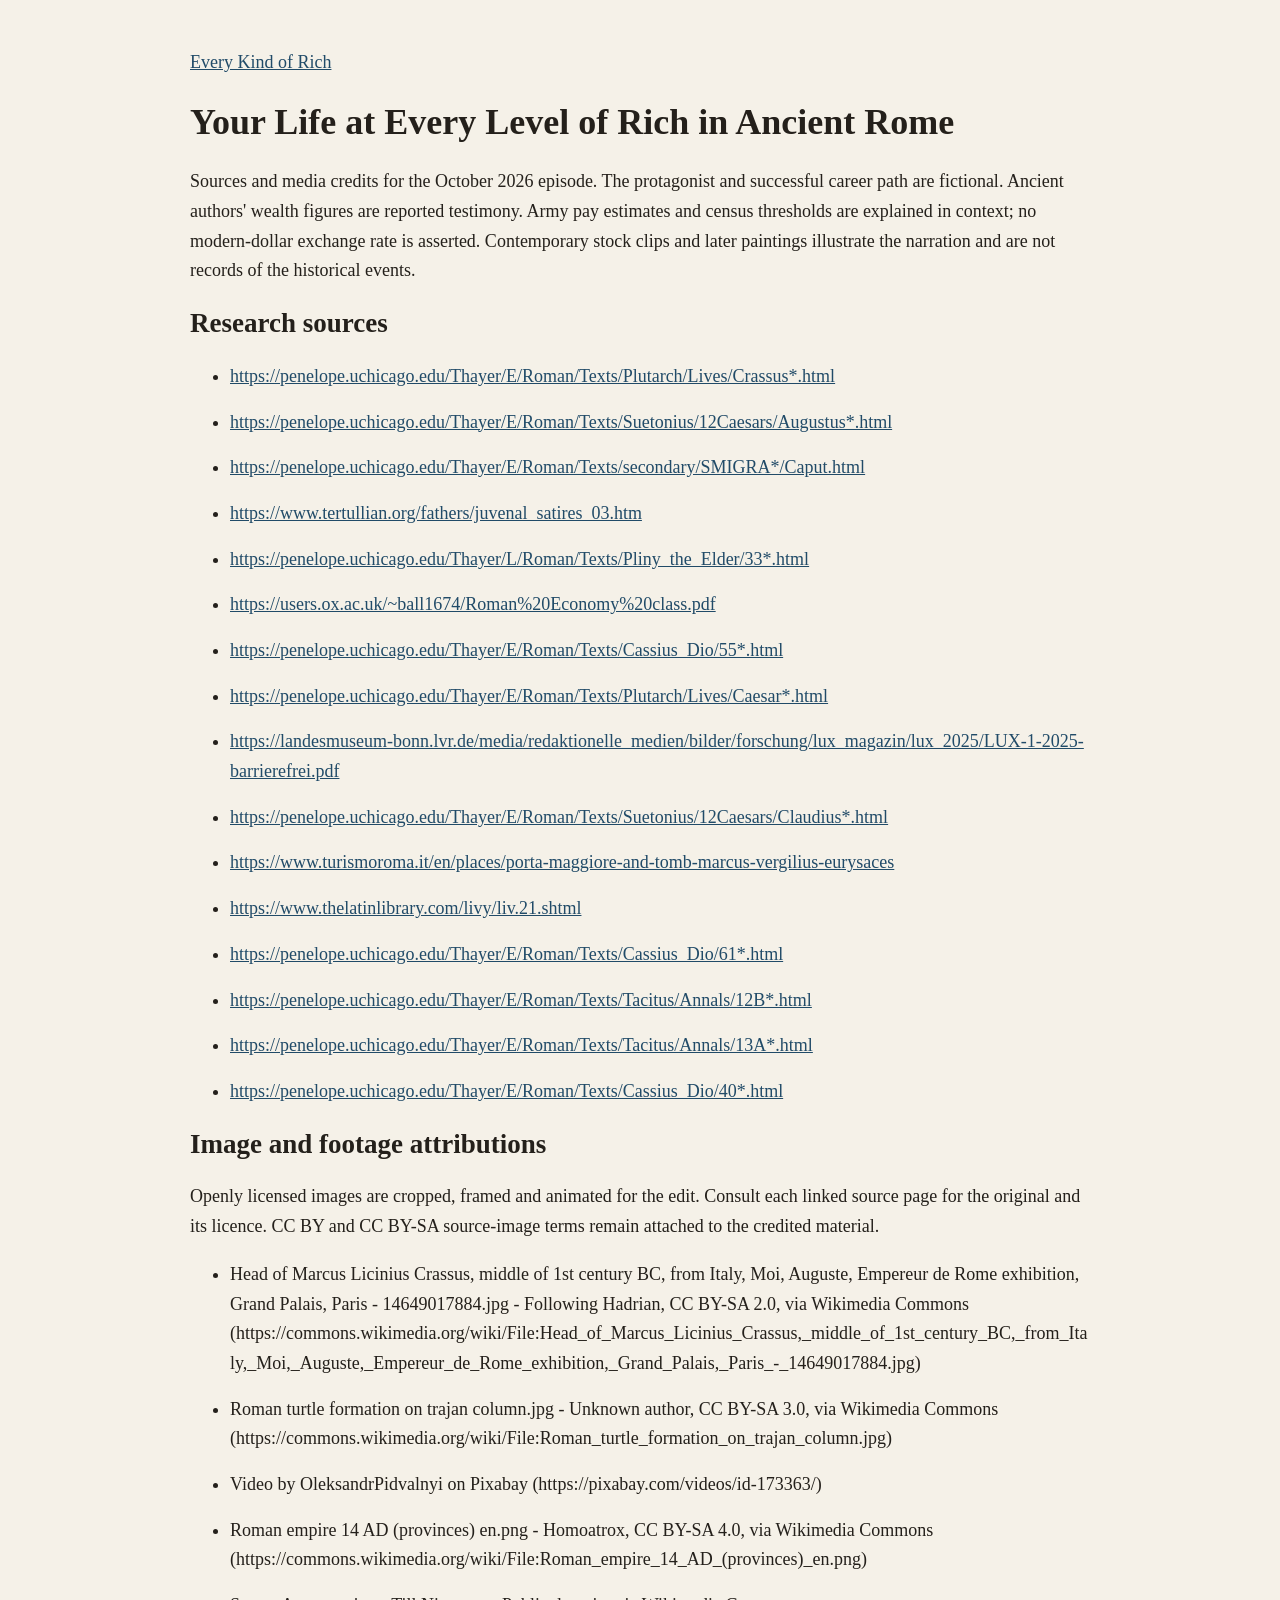
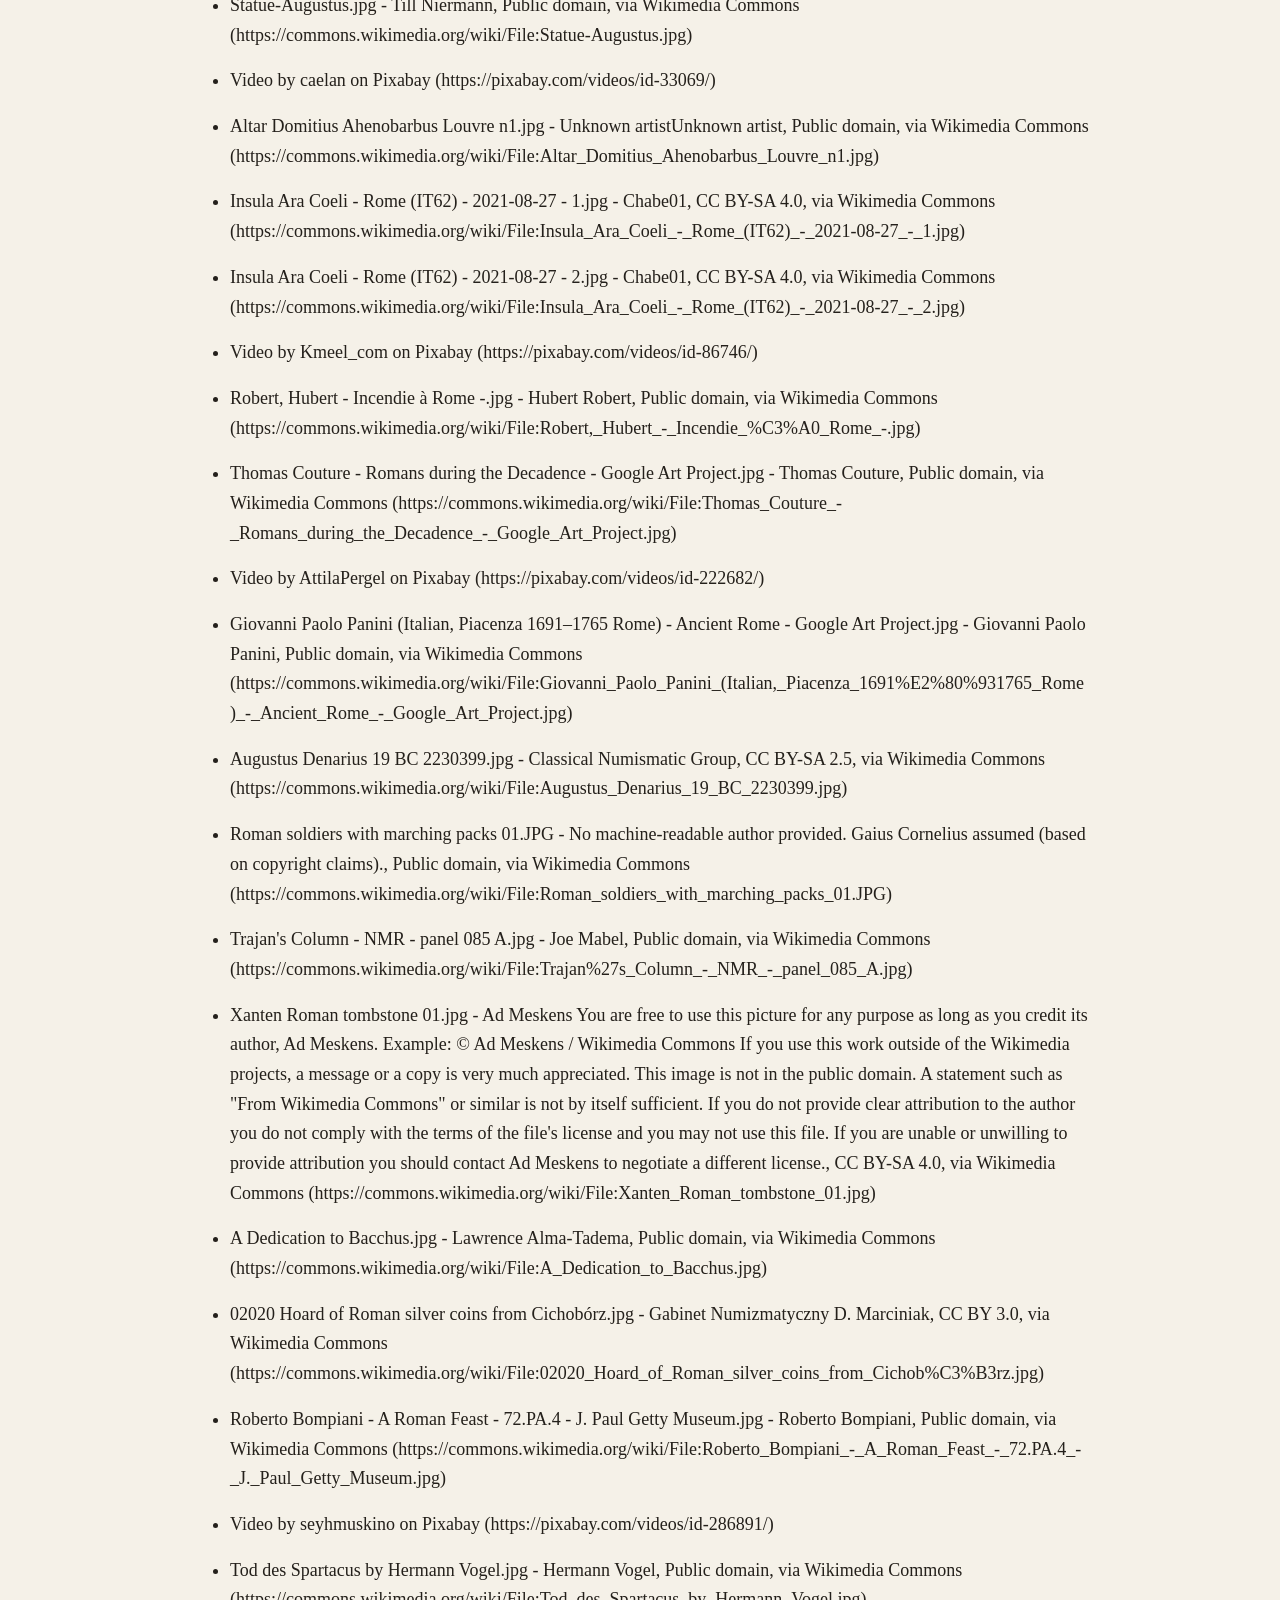
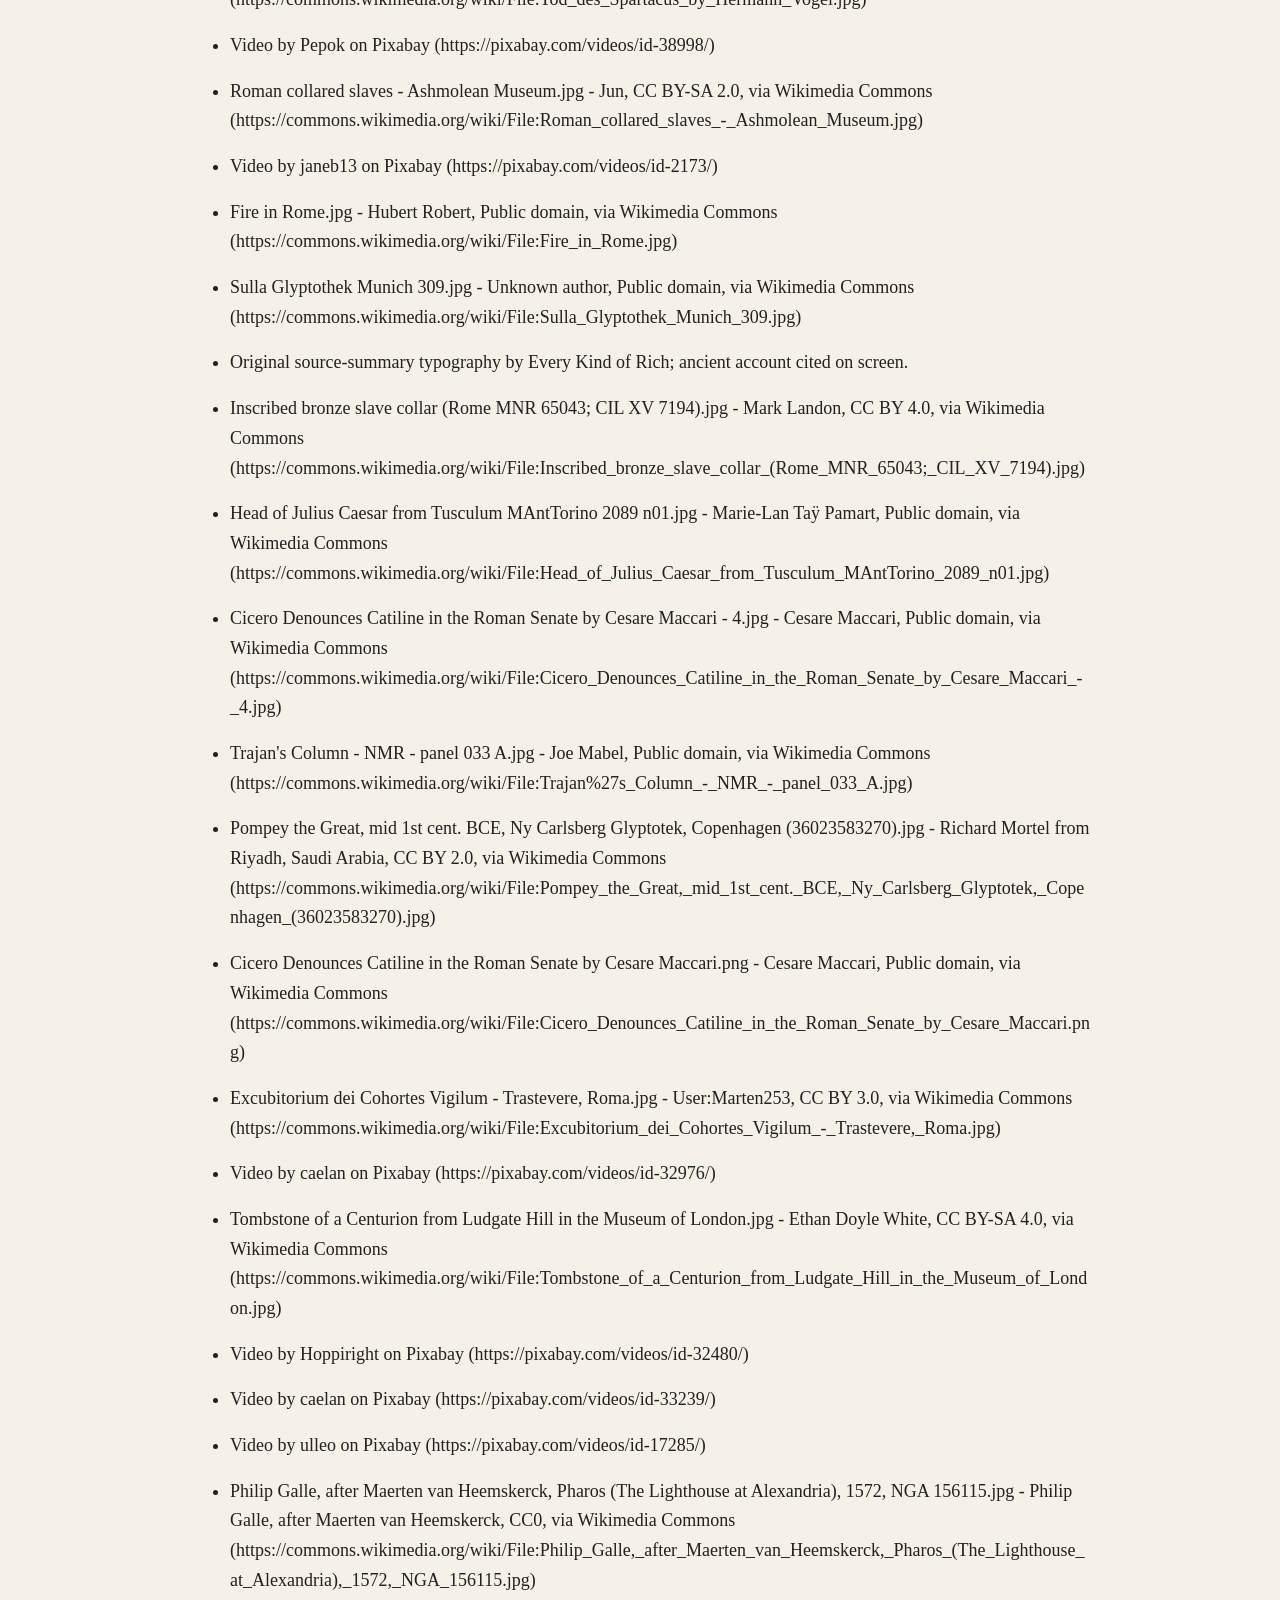
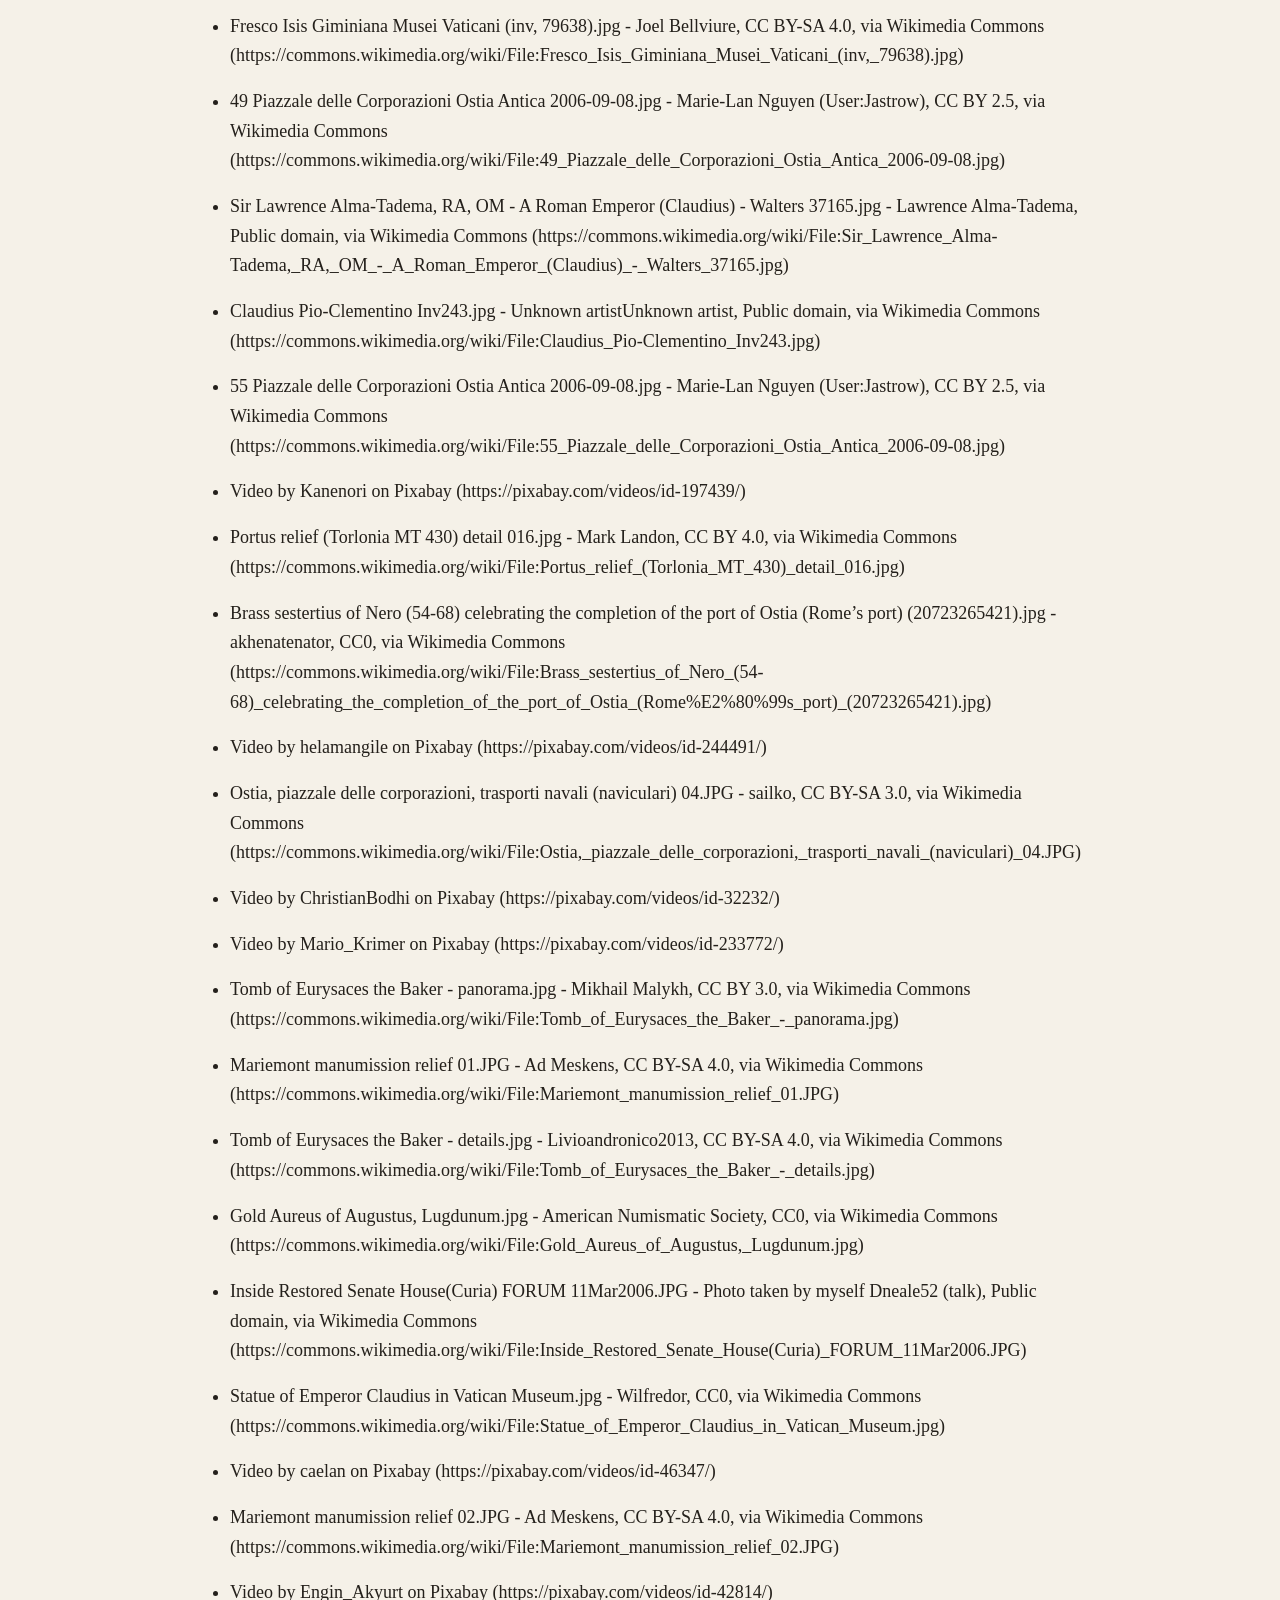
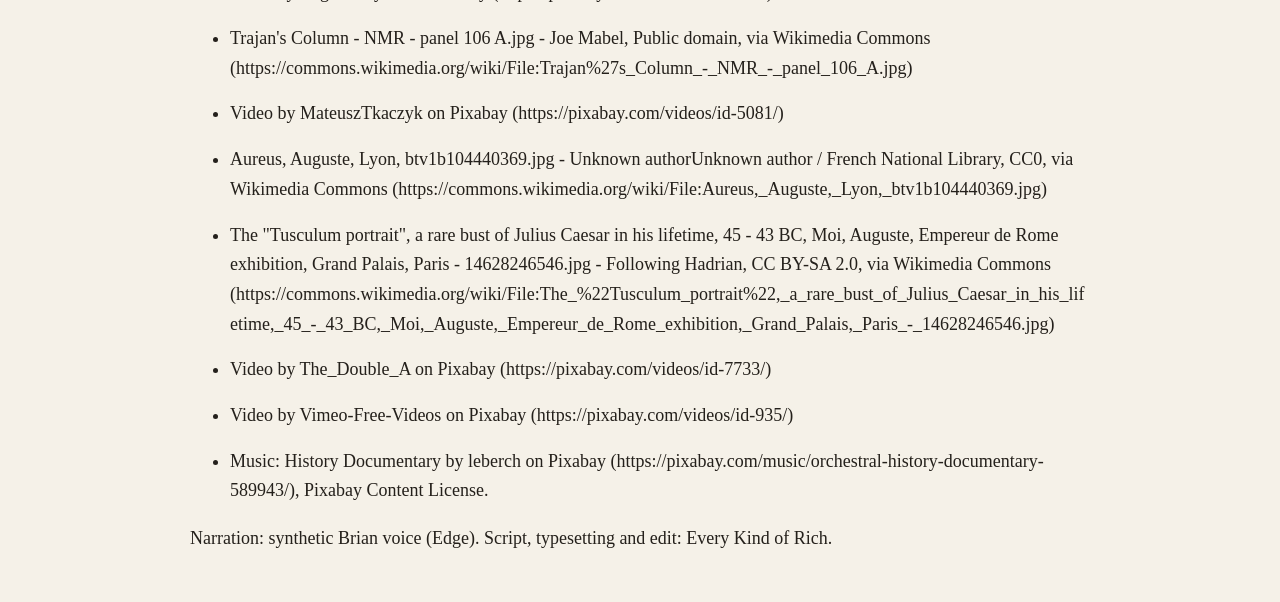
==== commit 24215f82: "Add replacement fog clip credit (Pixabay 935) to Rome credits page Co-Authored-By: Claude Fable 5 <n" ====
--- a/rome-wealth-sources.html
+++ b/rome-wealth-sources.html
@@ -1 +1 @@
-<!doctype html><html lang="en"><meta charset="utf-8"><meta name="viewport" content="width=device-width,initial-scale=1"><title>Ancient Rome: sources and media credits — Every Kind of Rich</title><style>body{max-width:900px;margin:48px auto;padding:0 24px;font:18px/1.65 Georgia,serif;color:#24201b;background:#f5f1e8}a{color:#214b68}li{margin:16px 0;overflow-wrap:anywhere}h1,h2{line-height:1.15}</style><a href="./">Every Kind of Rich</a><h1>Your Life at Every Level of Rich in Ancient Rome</h1><p>Sources and media credits for the October 2026 episode. The protagonist and successful career path are fictional. Ancient authors' wealth figures are reported testimony. Army pay estimates and census thresholds are explained in context; no modern-dollar exchange rate is asserted. Contemporary stock clips and later paintings illustrate the narration and are not records of the historical events.</p><h2>Research sources</h2><ul><li><a href="https://penelope.uchicago.edu/Thayer/E/Roman/Texts/Plutarch/Lives/Crassus*.html">https://penelope.uchicago.edu/Thayer/E/Roman/Texts/Plutarch/Lives/Crassus*.html</a></li><li><a href="https://penelope.uchicago.edu/Thayer/E/Roman/Texts/Suetonius/12Caesars/Augustus*.html">https://penelope.uchicago.edu/Thayer/E/Roman/Texts/Suetonius/12Caesars/Augustus*.html</a></li><li><a href="https://penelope.uchicago.edu/Thayer/E/Roman/Texts/secondary/SMIGRA*/Caput.html">https://penelope.uchicago.edu/Thayer/E/Roman/Texts/secondary/SMIGRA*/Caput.html</a></li><li><a href="https://www.tertullian.org/fathers/juvenal_satires_03.htm">https://www.tertullian.org/fathers/juvenal_satires_03.htm</a></li><li><a href="https://penelope.uchicago.edu/Thayer/L/Roman/Texts/Pliny_the_Elder/33*.html">https://penelope.uchicago.edu/Thayer/L/Roman/Texts/Pliny_the_Elder/33*.html</a></li><li><a href="https://users.ox.ac.uk/~ball1674/Roman%20Economy%20class.pdf">https://users.ox.ac.uk/~ball1674/Roman%20Economy%20class.pdf</a></li><li><a href="https://penelope.uchicago.edu/Thayer/E/Roman/Texts/Cassius_Dio/55*.html">https://penelope.uchicago.edu/Thayer/E/Roman/Texts/Cassius_Dio/55*.html</a></li><li><a href="https://penelope.uchicago.edu/Thayer/E/Roman/Texts/Plutarch/Lives/Caesar*.html">https://penelope.uchicago.edu/Thayer/E/Roman/Texts/Plutarch/Lives/Caesar*.html</a></li><li><a href="https://landesmuseum-bonn.lvr.de/media/redaktionelle_medien/bilder/forschung/lux_magazin/lux_2025/LUX-1-2025-barrierefrei.pdf">https://landesmuseum-bonn.lvr.de/media/redaktionelle_medien/bilder/forschung/lux_magazin/lux_2025/LUX-1-2025-barrierefrei.pdf</a></li><li><a href="https://penelope.uchicago.edu/Thayer/E/Roman/Texts/Suetonius/12Caesars/Claudius*.html">https://penelope.uchicago.edu/Thayer/E/Roman/Texts/Suetonius/12Caesars/Claudius*.html</a></li><li><a href="https://www.turismoroma.it/en/places/porta-maggiore-and-tomb-marcus-vergilius-eurysaces">https://www.turismoroma.it/en/places/porta-maggiore-and-tomb-marcus-vergilius-eurysaces</a></li><li><a href="https://www.thelatinlibrary.com/livy/liv.21.shtml">https://www.thelatinlibrary.com/livy/liv.21.shtml</a></li><li><a href="https://penelope.uchicago.edu/Thayer/E/Roman/Texts/Cassius_Dio/61*.html">https://penelope.uchicago.edu/Thayer/E/Roman/Texts/Cassius_Dio/61*.html</a></li><li><a href="https://penelope.uchicago.edu/Thayer/E/Roman/Texts/Tacitus/Annals/12B*.html">https://penelope.uchicago.edu/Thayer/E/Roman/Texts/Tacitus/Annals/12B*.html</a></li><li><a href="https://penelope.uchicago.edu/Thayer/E/Roman/Texts/Tacitus/Annals/13A*.html">https://penelope.uchicago.edu/Thayer/E/Roman/Texts/Tacitus/Annals/13A*.html</a></li><li><a href="https://penelope.uchicago.edu/Thayer/E/Roman/Texts/Cassius_Dio/40*.html">https://penelope.uchicago.edu/Thayer/E/Roman/Texts/Cassius_Dio/40*.html</a></li></ul><h2>Image and footage attributions</h2><p>Openly licensed images are cropped, framed and animated for the edit. Consult each linked source page for the original and its licence. CC BY and CC BY-SA source-image terms remain attached to the credited material.</p><ul><li>Head of Marcus Licinius Crassus, middle of 1st century BC, from Italy, Moi, Auguste, Empereur de Rome exhibition, Grand Palais, Paris - 14649017884.jpg - Following Hadrian, CC BY-SA 2.0, via Wikimedia Commons (https://commons.wikimedia.org/wiki/File:Head_of_Marcus_Licinius_Crassus,_middle_of_1st_century_BC,_from_Italy,_Moi,_Auguste,_Empereur_de_Rome_exhibition,_Grand_Palais,_Paris_-_14649017884.jpg)</li><li>Roman turtle formation on trajan column.jpg - Unknown author, CC BY-SA 3.0, via Wikimedia Commons (https://commons.wikimedia.org/wiki/File:Roman_turtle_formation_on_trajan_column.jpg)</li><li>Video by OleksandrPidvalnyi on Pixabay (https://pixabay.com/videos/id-173363/)</li><li>Roman empire 14 AD (provinces) en.png - Homoatrox, CC BY-SA 4.0, via Wikimedia Commons (https://commons.wikimedia.org/wiki/File:Roman_empire_14_AD_(provinces)_en.png)</li><li>Statue-Augustus.jpg - Till Niermann, Public domain, via Wikimedia Commons (https://commons.wikimedia.org/wiki/File:Statue-Augustus.jpg)</li><li>Video by caelan on Pixabay (https://pixabay.com/videos/id-33069/)</li><li>Altar Domitius Ahenobarbus Louvre n1.jpg - Unknown artistUnknown artist, Public domain, via Wikimedia Commons (https://commons.wikimedia.org/wiki/File:Altar_Domitius_Ahenobarbus_Louvre_n1.jpg)</li><li>Insula Ara Coeli - Rome (IT62) - 2021-08-27 - 1.jpg - Chabe01, CC BY-SA 4.0, via Wikimedia Commons (https://commons.wikimedia.org/wiki/File:Insula_Ara_Coeli_-_Rome_(IT62)_-_2021-08-27_-_1.jpg)</li><li>Insula Ara Coeli - Rome (IT62) - 2021-08-27 - 2.jpg - Chabe01, CC BY-SA 4.0, via Wikimedia Commons (https://commons.wikimedia.org/wiki/File:Insula_Ara_Coeli_-_Rome_(IT62)_-_2021-08-27_-_2.jpg)</li><li>Video by Kmeel_com on Pixabay (https://pixabay.com/videos/id-86746/)</li><li>Robert, Hubert - Incendie à Rome -.jpg - Hubert Robert, Public domain, via Wikimedia Commons (https://commons.wikimedia.org/wiki/File:Robert,_Hubert_-_Incendie_%C3%A0_Rome_-.jpg)</li><li>Thomas Couture - Romans during the Decadence - Google Art Project.jpg - Thomas Couture, Public domain, via Wikimedia Commons (https://commons.wikimedia.org/wiki/File:Thomas_Couture_-_Romans_during_the_Decadence_-_Google_Art_Project.jpg)</li><li>Video by AttilaPergel on Pixabay (https://pixabay.com/videos/id-222682/)</li><li>Giovanni Paolo Panini (Italian, Piacenza 1691–1765 Rome) - Ancient Rome - Google Art Project.jpg - Giovanni Paolo Panini, Public domain, via Wikimedia Commons (https://commons.wikimedia.org/wiki/File:Giovanni_Paolo_Panini_(Italian,_Piacenza_1691%E2%80%931765_Rome)_-_Ancient_Rome_-_Google_Art_Project.jpg)</li><li>Augustus Denarius 19 BC 2230399.jpg - Classical Numismatic Group, CC BY-SA 2.5, via Wikimedia Commons (https://commons.wikimedia.org/wiki/File:Augustus_Denarius_19_BC_2230399.jpg)</li><li>Roman soldiers with marching packs 01.JPG - No machine-readable author provided. Gaius Cornelius assumed (based on copyright claims)., Public domain, via Wikimedia Commons (https://commons.wikimedia.org/wiki/File:Roman_soldiers_with_marching_packs_01.JPG)</li><li>Trajan&#x27;s Column - NMR - panel 085 A.jpg - Joe Mabel, Public domain, via Wikimedia Commons (https://commons.wikimedia.org/wiki/File:Trajan%27s_Column_-_NMR_-_panel_085_A.jpg)</li><li>Xanten Roman tombstone 01.jpg - Ad Meskens You are free to use this picture for any purpose as long as you credit its author, Ad Meskens. Example: © Ad Meskens / Wikimedia Commons If you use this work outside of the Wikimedia projects, a message or a copy is very much appreciated. This image is not in the public domain. A statement such as &quot;From Wikimedia Commons&quot; or similar is not by itself sufficient. If you do not provide clear attribution to the author you do not comply with the terms of the file&#x27;s license and you may not use this file. If you are unable or unwilling to provide attribution you should contact Ad Meskens to negotiate a different license., CC BY-SA 4.0, via Wikimedia Commons (https://commons.wikimedia.org/wiki/File:Xanten_Roman_tombstone_01.jpg)</li><li>A Dedication to Bacchus.jpg - Lawrence Alma-Tadema, Public domain, via Wikimedia Commons (https://commons.wikimedia.org/wiki/File:A_Dedication_to_Bacchus.jpg)</li><li>02020 Hoard of Roman silver coins from Cichobórz.jpg - Gabinet Numizmatyczny D. Marciniak, CC BY 3.0, via Wikimedia Commons (https://commons.wikimedia.org/wiki/File:02020_Hoard_of_Roman_silver_coins_from_Cichob%C3%B3rz.jpg)</li><li>Roberto Bompiani - A Roman Feast - 72.PA.4 - J. Paul Getty Museum.jpg - Roberto Bompiani, Public domain, via Wikimedia Commons (https://commons.wikimedia.org/wiki/File:Roberto_Bompiani_-_A_Roman_Feast_-_72.PA.4_-_J._Paul_Getty_Museum.jpg)</li><li>Video by seyhmuskino on Pixabay (https://pixabay.com/videos/id-286891/)</li><li>Tod des Spartacus by Hermann Vogel.jpg - Hermann Vogel, Public domain, via Wikimedia Commons (https://commons.wikimedia.org/wiki/File:Tod_des_Spartacus_by_Hermann_Vogel.jpg)</li><li>Video by Pepok on Pixabay (https://pixabay.com/videos/id-38998/)</li><li>Roman collared slaves - Ashmolean Museum.jpg - Jun, CC BY-SA 2.0, via Wikimedia Commons (https://commons.wikimedia.org/wiki/File:Roman_collared_slaves_-_Ashmolean_Museum.jpg)</li><li>Video by janeb13 on Pixabay (https://pixabay.com/videos/id-2173/)</li><li>Fire in Rome.jpg - Hubert Robert, Public domain, via Wikimedia Commons (https://commons.wikimedia.org/wiki/File:Fire_in_Rome.jpg)</li><li>Sulla Glyptothek Munich 309.jpg - Unknown author, Public domain, via Wikimedia Commons (https://commons.wikimedia.org/wiki/File:Sulla_Glyptothek_Munich_309.jpg)</li><li>Original source-summary typography by Every Kind of Rich; ancient account cited on screen.</li><li>Inscribed bronze slave collar (Rome MNR 65043; CIL XV 7194).jpg - Mark Landon, CC BY 4.0, via Wikimedia Commons (https://commons.wikimedia.org/wiki/File:Inscribed_bronze_slave_collar_(Rome_MNR_65043;_CIL_XV_7194).jpg)</li><li>Head of Julius Caesar from Tusculum MAntTorino 2089 n01.jpg - Marie-Lan Taÿ Pamart, Public domain, via Wikimedia Commons (https://commons.wikimedia.org/wiki/File:Head_of_Julius_Caesar_from_Tusculum_MAntTorino_2089_n01.jpg)</li><li>Cicero Denounces Catiline in the Roman Senate by Cesare Maccari - 4.jpg - Cesare Maccari, Public domain, via Wikimedia Commons (https://commons.wikimedia.org/wiki/File:Cicero_Denounces_Catiline_in_the_Roman_Senate_by_Cesare_Maccari_-_4.jpg)</li><li>Trajan&#x27;s Column - NMR - panel 033 A.jpg - Joe Mabel, Public domain, via Wikimedia Commons (https://commons.wikimedia.org/wiki/File:Trajan%27s_Column_-_NMR_-_panel_033_A.jpg)</li><li>Pompey the Great, mid 1st cent. BCE, Ny Carlsberg Glyptotek, Copenhagen (36023583270).jpg - Richard Mortel from Riyadh, Saudi Arabia, CC BY 2.0, via Wikimedia Commons (https://commons.wikimedia.org/wiki/File:Pompey_the_Great,_mid_1st_cent._BCE,_Ny_Carlsberg_Glyptotek,_Copenhagen_(36023583270).jpg)</li><li>Cicero Denounces Catiline in the Roman Senate by Cesare Maccari.png - Cesare Maccari, Public domain, via Wikimedia Commons (https://commons.wikimedia.org/wiki/File:Cicero_Denounces_Catiline_in_the_Roman_Senate_by_Cesare_Maccari.png)</li><li>Excubitorium dei Cohortes Vigilum - Trastevere, Roma.jpg - User:Marten253, CC BY 3.0, via Wikimedia Commons (https://commons.wikimedia.org/wiki/File:Excubitorium_dei_Cohortes_Vigilum_-_Trastevere,_Roma.jpg)</li><li>Video by caelan on Pixabay (https://pixabay.com/videos/id-32976/)</li><li>Tombstone of a Centurion from Ludgate Hill in the Museum of London.jpg - Ethan Doyle White, CC BY-SA 4.0, via Wikimedia Commons (https://commons.wikimedia.org/wiki/File:Tombstone_of_a_Centurion_from_Ludgate_Hill_in_the_Museum_of_London.jpg)</li><li>Video by Hoppiright on Pixabay (https://pixabay.com/videos/id-32480/)</li><li>Video by caelan on Pixabay (https://pixabay.com/videos/id-33239/)</li><li>Video by ulleo on Pixabay (https://pixabay.com/videos/id-17285/)</li><li>Philip Galle, after Maerten van Heemskerck, Pharos (The Lighthouse at Alexandria), 1572, NGA 156115.jpg - Philip Galle, after Maerten van Heemskerck, CC0, via Wikimedia Commons (https://commons.wikimedia.org/wiki/File:Philip_Galle,_after_Maerten_van_Heemskerck,_Pharos_(The_Lighthouse_at_Alexandria),_1572,_NGA_156115.jpg)</li><li>Fresco Isis Giminiana Musei Vaticani (inv, 79638).jpg - Joel Bellviure, CC BY-SA 4.0, via Wikimedia Commons (https://commons.wikimedia.org/wiki/File:Fresco_Isis_Giminiana_Musei_Vaticani_(inv,_79638).jpg)</li><li>49 Piazzale delle Corporazioni Ostia Antica 2006-09-08.jpg - Marie-Lan Nguyen (User:Jastrow), CC BY 2.5, via Wikimedia Commons (https://commons.wikimedia.org/wiki/File:49_Piazzale_delle_Corporazioni_Ostia_Antica_2006-09-08.jpg)</li><li>Sir Lawrence Alma-Tadema, RA, OM - A Roman Emperor (Claudius) - Walters 37165.jpg - Lawrence Alma-Tadema, Public domain, via Wikimedia Commons (https://commons.wikimedia.org/wiki/File:Sir_Lawrence_Alma-Tadema,_RA,_OM_-_A_Roman_Emperor_(Claudius)_-_Walters_37165.jpg)</li><li>Claudius Pio-Clementino Inv243.jpg - Unknown artistUnknown artist, Public domain, via Wikimedia Commons (https://commons.wikimedia.org/wiki/File:Claudius_Pio-Clementino_Inv243.jpg)</li><li>55 Piazzale delle Corporazioni Ostia Antica 2006-09-08.jpg - Marie-Lan Nguyen (User:Jastrow), CC BY 2.5, via Wikimedia Commons (https://commons.wikimedia.org/wiki/File:55_Piazzale_delle_Corporazioni_Ostia_Antica_2006-09-08.jpg)</li><li>Video by Kanenori on Pixabay (https://pixabay.com/videos/id-197439/)</li><li>Portus relief (Torlonia MT 430) detail 016.jpg - Mark Landon, CC BY 4.0, via Wikimedia Commons (https://commons.wikimedia.org/wiki/File:Portus_relief_(Torlonia_MT_430)_detail_016.jpg)</li><li>Brass sestertius of Nero (54-68) celebrating the completion of the port of Ostia (Rome’s port) (20723265421).jpg - akhenatenator, CC0, via Wikimedia Commons (https://commons.wikimedia.org/wiki/File:Brass_sestertius_of_Nero_(54-68)_celebrating_the_completion_of_the_port_of_Ostia_(Rome%E2%80%99s_port)_(20723265421).jpg)</li><li>Video by helamangile on Pixabay (https://pixabay.com/videos/id-244491/)</li><li>Ostia, piazzale delle corporazioni, trasporti navali (naviculari) 04.JPG - sailko, CC BY-SA 3.0, via Wikimedia Commons (https://commons.wikimedia.org/wiki/File:Ostia,_piazzale_delle_corporazioni,_trasporti_navali_(naviculari)_04.JPG)</li><li>Video by ChristianBodhi on Pixabay (https://pixabay.com/videos/id-32232/)</li><li>Video by Mario_Krimer on Pixabay (https://pixabay.com/videos/id-233772/)</li><li>Tomb of Eurysaces the Baker - panorama.jpg - Mikhail Malykh, CC BY 3.0, via Wikimedia Commons (https://commons.wikimedia.org/wiki/File:Tomb_of_Eurysaces_the_Baker_-_panorama.jpg)</li><li>Mariemont manumission relief 01.JPG - Ad Meskens, CC BY-SA 4.0, via Wikimedia Commons (https://commons.wikimedia.org/wiki/File:Mariemont_manumission_relief_01.JPG)</li><li>Tomb of Eurysaces the Baker - details.jpg - Livioandronico2013, CC BY-SA 4.0, via Wikimedia Commons (https://commons.wikimedia.org/wiki/File:Tomb_of_Eurysaces_the_Baker_-_details.jpg)</li><li>Gold Aureus of Augustus, Lugdunum.jpg - American Numismatic Society, CC0, via Wikimedia Commons (https://commons.wikimedia.org/wiki/File:Gold_Aureus_of_Augustus,_Lugdunum.jpg)</li><li>Inside Restored Senate House(Curia) FORUM 11Mar2006.JPG - Photo taken by myself Dneale52 (talk), Public domain, via Wikimedia Commons (https://commons.wikimedia.org/wiki/File:Inside_Restored_Senate_House(Curia)_FORUM_11Mar2006.JPG)</li><li>Statue of Emperor Claudius in Vatican Museum.jpg - Wilfredor, CC0, via Wikimedia Commons (https://commons.wikimedia.org/wiki/File:Statue_of_Emperor_Claudius_in_Vatican_Museum.jpg)</li><li>Video by caelan on Pixabay (https://pixabay.com/videos/id-46347/)</li><li>Mariemont manumission relief 02.JPG - Ad Meskens, CC BY-SA 4.0, via Wikimedia Commons (https://commons.wikimedia.org/wiki/File:Mariemont_manumission_relief_02.JPG)</li><li>Video by Engin_Akyurt on Pixabay (https://pixabay.com/videos/id-42814/)</li><li>Trajan&#x27;s Column - NMR - panel 106 A.jpg - Joe Mabel, Public domain, via Wikimedia Commons (https://commons.wikimedia.org/wiki/File:Trajan%27s_Column_-_NMR_-_panel_106_A.jpg)</li><li>Video by MateuszTkaczyk on Pixabay (https://pixabay.com/videos/id-5081/)</li><li>Aureus, Auguste, Lyon, btv1b104440369.jpg - Unknown authorUnknown author / French National Library, CC0, via Wikimedia Commons (https://commons.wikimedia.org/wiki/File:Aureus,_Auguste,_Lyon,_btv1b104440369.jpg)</li><li>The &quot;Tusculum portrait&quot;, a rare bust of Julius Caesar in his lifetime, 45 - 43 BC, Moi, Auguste, Empereur de Rome exhibition, Grand Palais, Paris - 14628246546.jpg - Following Hadrian, CC BY-SA 2.0, via Wikimedia Commons (https://commons.wikimedia.org/wiki/File:The_%22Tusculum_portrait%22,_a_rare_bust_of_Julius_Caesar_in_his_lifetime,_45_-_43_BC,_Moi,_Auguste,_Empereur_de_Rome_exhibition,_Grand_Palais,_Paris_-_14628246546.jpg)</li><li>Video by The_Double_A on Pixabay (https://pixabay.com/videos/id-7733/)</li><li>Music: History Documentary by leberch on Pixabay (https://pixabay.com/music/orchestral-history-documentary-589943/), Pixabay Content License.</li></ul><p>Narration: synthetic Brian voice (Edge). Script, typesetting and edit: Every Kind of Rich.</p></html>
+<!doctype html><html lang="en"><meta charset="utf-8"><meta name="viewport" content="width=device-width,initial-scale=1"><title>Ancient Rome: sources and media credits — Every Kind of Rich</title><style>body{max-width:900px;margin:48px auto;padding:0 24px;font:18px/1.65 Georgia,serif;color:#24201b;background:#f5f1e8}a{color:#214b68}li{margin:16px 0;overflow-wrap:anywhere}h1,h2{line-height:1.15}</style><a href="./">Every Kind of Rich</a><h1>Your Life at Every Level of Rich in Ancient Rome</h1><p>Sources and media credits for the October 2026 episode. The protagonist and successful career path are fictional. Ancient authors' wealth figures are reported testimony. Army pay estimates and census thresholds are explained in context; no modern-dollar exchange rate is asserted. Contemporary stock clips and later paintings illustrate the narration and are not records of the historical events.</p><h2>Research sources</h2><ul><li><a href="https://penelope.uchicago.edu/Thayer/E/Roman/Texts/Plutarch/Lives/Crassus*.html">https://penelope.uchicago.edu/Thayer/E/Roman/Texts/Plutarch/Lives/Crassus*.html</a></li><li><a href="https://penelope.uchicago.edu/Thayer/E/Roman/Texts/Suetonius/12Caesars/Augustus*.html">https://penelope.uchicago.edu/Thayer/E/Roman/Texts/Suetonius/12Caesars/Augustus*.html</a></li><li><a href="https://penelope.uchicago.edu/Thayer/E/Roman/Texts/secondary/SMIGRA*/Caput.html">https://penelope.uchicago.edu/Thayer/E/Roman/Texts/secondary/SMIGRA*/Caput.html</a></li><li><a href="https://www.tertullian.org/fathers/juvenal_satires_03.htm">https://www.tertullian.org/fathers/juvenal_satires_03.htm</a></li><li><a href="https://penelope.uchicago.edu/Thayer/L/Roman/Texts/Pliny_the_Elder/33*.html">https://penelope.uchicago.edu/Thayer/L/Roman/Texts/Pliny_the_Elder/33*.html</a></li><li><a href="https://users.ox.ac.uk/~ball1674/Roman%20Economy%20class.pdf">https://users.ox.ac.uk/~ball1674/Roman%20Economy%20class.pdf</a></li><li><a href="https://penelope.uchicago.edu/Thayer/E/Roman/Texts/Cassius_Dio/55*.html">https://penelope.uchicago.edu/Thayer/E/Roman/Texts/Cassius_Dio/55*.html</a></li><li><a href="https://penelope.uchicago.edu/Thayer/E/Roman/Texts/Plutarch/Lives/Caesar*.html">https://penelope.uchicago.edu/Thayer/E/Roman/Texts/Plutarch/Lives/Caesar*.html</a></li><li><a href="https://landesmuseum-bonn.lvr.de/media/redaktionelle_medien/bilder/forschung/lux_magazin/lux_2025/LUX-1-2025-barrierefrei.pdf">https://landesmuseum-bonn.lvr.de/media/redaktionelle_medien/bilder/forschung/lux_magazin/lux_2025/LUX-1-2025-barrierefrei.pdf</a></li><li><a href="https://penelope.uchicago.edu/Thayer/E/Roman/Texts/Suetonius/12Caesars/Claudius*.html">https://penelope.uchicago.edu/Thayer/E/Roman/Texts/Suetonius/12Caesars/Claudius*.html</a></li><li><a href="https://www.turismoroma.it/en/places/porta-maggiore-and-tomb-marcus-vergilius-eurysaces">https://www.turismoroma.it/en/places/porta-maggiore-and-tomb-marcus-vergilius-eurysaces</a></li><li><a href="https://www.thelatinlibrary.com/livy/liv.21.shtml">https://www.thelatinlibrary.com/livy/liv.21.shtml</a></li><li><a href="https://penelope.uchicago.edu/Thayer/E/Roman/Texts/Cassius_Dio/61*.html">https://penelope.uchicago.edu/Thayer/E/Roman/Texts/Cassius_Dio/61*.html</a></li><li><a href="https://penelope.uchicago.edu/Thayer/E/Roman/Texts/Tacitus/Annals/12B*.html">https://penelope.uchicago.edu/Thayer/E/Roman/Texts/Tacitus/Annals/12B*.html</a></li><li><a href="https://penelope.uchicago.edu/Thayer/E/Roman/Texts/Tacitus/Annals/13A*.html">https://penelope.uchicago.edu/Thayer/E/Roman/Texts/Tacitus/Annals/13A*.html</a></li><li><a href="https://penelope.uchicago.edu/Thayer/E/Roman/Texts/Cassius_Dio/40*.html">https://penelope.uchicago.edu/Thayer/E/Roman/Texts/Cassius_Dio/40*.html</a></li></ul><h2>Image and footage attributions</h2><p>Openly licensed images are cropped, framed and animated for the edit. Consult each linked source page for the original and its licence. CC BY and CC BY-SA source-image terms remain attached to the credited material.</p><ul><li>Head of Marcus Licinius Crassus, middle of 1st century BC, from Italy, Moi, Auguste, Empereur de Rome exhibition, Grand Palais, Paris - 14649017884.jpg - Following Hadrian, CC BY-SA 2.0, via Wikimedia Commons (https://commons.wikimedia.org/wiki/File:Head_of_Marcus_Licinius_Crassus,_middle_of_1st_century_BC,_from_Italy,_Moi,_Auguste,_Empereur_de_Rome_exhibition,_Grand_Palais,_Paris_-_14649017884.jpg)</li><li>Roman turtle formation on trajan column.jpg - Unknown author, CC BY-SA 3.0, via Wikimedia Commons (https://commons.wikimedia.org/wiki/File:Roman_turtle_formation_on_trajan_column.jpg)</li><li>Video by OleksandrPidvalnyi on Pixabay (https://pixabay.com/videos/id-173363/)</li><li>Roman empire 14 AD (provinces) en.png - Homoatrox, CC BY-SA 4.0, via Wikimedia Commons (https://commons.wikimedia.org/wiki/File:Roman_empire_14_AD_(provinces)_en.png)</li><li>Statue-Augustus.jpg - Till Niermann, Public domain, via Wikimedia Commons (https://commons.wikimedia.org/wiki/File:Statue-Augustus.jpg)</li><li>Video by caelan on Pixabay (https://pixabay.com/videos/id-33069/)</li><li>Altar Domitius Ahenobarbus Louvre n1.jpg - Unknown artistUnknown artist, Public domain, via Wikimedia Commons (https://commons.wikimedia.org/wiki/File:Altar_Domitius_Ahenobarbus_Louvre_n1.jpg)</li><li>Insula Ara Coeli - Rome (IT62) - 2021-08-27 - 1.jpg - Chabe01, CC BY-SA 4.0, via Wikimedia Commons (https://commons.wikimedia.org/wiki/File:Insula_Ara_Coeli_-_Rome_(IT62)_-_2021-08-27_-_1.jpg)</li><li>Insula Ara Coeli - Rome (IT62) - 2021-08-27 - 2.jpg - Chabe01, CC BY-SA 4.0, via Wikimedia Commons (https://commons.wikimedia.org/wiki/File:Insula_Ara_Coeli_-_Rome_(IT62)_-_2021-08-27_-_2.jpg)</li><li>Video by Kmeel_com on Pixabay (https://pixabay.com/videos/id-86746/)</li><li>Robert, Hubert - Incendie à Rome -.jpg - Hubert Robert, Public domain, via Wikimedia Commons (https://commons.wikimedia.org/wiki/File:Robert,_Hubert_-_Incendie_%C3%A0_Rome_-.jpg)</li><li>Thomas Couture - Romans during the Decadence - Google Art Project.jpg - Thomas Couture, Public domain, via Wikimedia Commons (https://commons.wikimedia.org/wiki/File:Thomas_Couture_-_Romans_during_the_Decadence_-_Google_Art_Project.jpg)</li><li>Video by AttilaPergel on Pixabay (https://pixabay.com/videos/id-222682/)</li><li>Giovanni Paolo Panini (Italian, Piacenza 1691–1765 Rome) - Ancient Rome - Google Art Project.jpg - Giovanni Paolo Panini, Public domain, via Wikimedia Commons (https://commons.wikimedia.org/wiki/File:Giovanni_Paolo_Panini_(Italian,_Piacenza_1691%E2%80%931765_Rome)_-_Ancient_Rome_-_Google_Art_Project.jpg)</li><li>Augustus Denarius 19 BC 2230399.jpg - Classical Numismatic Group, CC BY-SA 2.5, via Wikimedia Commons (https://commons.wikimedia.org/wiki/File:Augustus_Denarius_19_BC_2230399.jpg)</li><li>Roman soldiers with marching packs 01.JPG - No machine-readable author provided. Gaius Cornelius assumed (based on copyright claims)., Public domain, via Wikimedia Commons (https://commons.wikimedia.org/wiki/File:Roman_soldiers_with_marching_packs_01.JPG)</li><li>Trajan&#x27;s Column - NMR - panel 085 A.jpg - Joe Mabel, Public domain, via Wikimedia Commons (https://commons.wikimedia.org/wiki/File:Trajan%27s_Column_-_NMR_-_panel_085_A.jpg)</li><li>Xanten Roman tombstone 01.jpg - Ad Meskens You are free to use this picture for any purpose as long as you credit its author, Ad Meskens. Example: © Ad Meskens / Wikimedia Commons If you use this work outside of the Wikimedia projects, a message or a copy is very much appreciated. This image is not in the public domain. A statement such as &quot;From Wikimedia Commons&quot; or similar is not by itself sufficient. If you do not provide clear attribution to the author you do not comply with the terms of the file&#x27;s license and you may not use this file. If you are unable or unwilling to provide attribution you should contact Ad Meskens to negotiate a different license., CC BY-SA 4.0, via Wikimedia Commons (https://commons.wikimedia.org/wiki/File:Xanten_Roman_tombstone_01.jpg)</li><li>A Dedication to Bacchus.jpg - Lawrence Alma-Tadema, Public domain, via Wikimedia Commons (https://commons.wikimedia.org/wiki/File:A_Dedication_to_Bacchus.jpg)</li><li>02020 Hoard of Roman silver coins from Cichobórz.jpg - Gabinet Numizmatyczny D. Marciniak, CC BY 3.0, via Wikimedia Commons (https://commons.wikimedia.org/wiki/File:02020_Hoard_of_Roman_silver_coins_from_Cichob%C3%B3rz.jpg)</li><li>Roberto Bompiani - A Roman Feast - 72.PA.4 - J. Paul Getty Museum.jpg - Roberto Bompiani, Public domain, via Wikimedia Commons (https://commons.wikimedia.org/wiki/File:Roberto_Bompiani_-_A_Roman_Feast_-_72.PA.4_-_J._Paul_Getty_Museum.jpg)</li><li>Video by seyhmuskino on Pixabay (https://pixabay.com/videos/id-286891/)</li><li>Tod des Spartacus by Hermann Vogel.jpg - Hermann Vogel, Public domain, via Wikimedia Commons (https://commons.wikimedia.org/wiki/File:Tod_des_Spartacus_by_Hermann_Vogel.jpg)</li><li>Video by Pepok on Pixabay (https://pixabay.com/videos/id-38998/)</li><li>Roman collared slaves - Ashmolean Museum.jpg - Jun, CC BY-SA 2.0, via Wikimedia Commons (https://commons.wikimedia.org/wiki/File:Roman_collared_slaves_-_Ashmolean_Museum.jpg)</li><li>Video by janeb13 on Pixabay (https://pixabay.com/videos/id-2173/)</li><li>Fire in Rome.jpg - Hubert Robert, Public domain, via Wikimedia Commons (https://commons.wikimedia.org/wiki/File:Fire_in_Rome.jpg)</li><li>Sulla Glyptothek Munich 309.jpg - Unknown author, Public domain, via Wikimedia Commons (https://commons.wikimedia.org/wiki/File:Sulla_Glyptothek_Munich_309.jpg)</li><li>Original source-summary typography by Every Kind of Rich; ancient account cited on screen.</li><li>Inscribed bronze slave collar (Rome MNR 65043; CIL XV 7194).jpg - Mark Landon, CC BY 4.0, via Wikimedia Commons (https://commons.wikimedia.org/wiki/File:Inscribed_bronze_slave_collar_(Rome_MNR_65043;_CIL_XV_7194).jpg)</li><li>Head of Julius Caesar from Tusculum MAntTorino 2089 n01.jpg - Marie-Lan Taÿ Pamart, Public domain, via Wikimedia Commons (https://commons.wikimedia.org/wiki/File:Head_of_Julius_Caesar_from_Tusculum_MAntTorino_2089_n01.jpg)</li><li>Cicero Denounces Catiline in the Roman Senate by Cesare Maccari - 4.jpg - Cesare Maccari, Public domain, via Wikimedia Commons (https://commons.wikimedia.org/wiki/File:Cicero_Denounces_Catiline_in_the_Roman_Senate_by_Cesare_Maccari_-_4.jpg)</li><li>Trajan&#x27;s Column - NMR - panel 033 A.jpg - Joe Mabel, Public domain, via Wikimedia Commons (https://commons.wikimedia.org/wiki/File:Trajan%27s_Column_-_NMR_-_panel_033_A.jpg)</li><li>Pompey the Great, mid 1st cent. BCE, Ny Carlsberg Glyptotek, Copenhagen (36023583270).jpg - Richard Mortel from Riyadh, Saudi Arabia, CC BY 2.0, via Wikimedia Commons (https://commons.wikimedia.org/wiki/File:Pompey_the_Great,_mid_1st_cent._BCE,_Ny_Carlsberg_Glyptotek,_Copenhagen_(36023583270).jpg)</li><li>Cicero Denounces Catiline in the Roman Senate by Cesare Maccari.png - Cesare Maccari, Public domain, via Wikimedia Commons (https://commons.wikimedia.org/wiki/File:Cicero_Denounces_Catiline_in_the_Roman_Senate_by_Cesare_Maccari.png)</li><li>Excubitorium dei Cohortes Vigilum - Trastevere, Roma.jpg - User:Marten253, CC BY 3.0, via Wikimedia Commons (https://commons.wikimedia.org/wiki/File:Excubitorium_dei_Cohortes_Vigilum_-_Trastevere,_Roma.jpg)</li><li>Video by caelan on Pixabay (https://pixabay.com/videos/id-32976/)</li><li>Tombstone of a Centurion from Ludgate Hill in the Museum of London.jpg - Ethan Doyle White, CC BY-SA 4.0, via Wikimedia Commons (https://commons.wikimedia.org/wiki/File:Tombstone_of_a_Centurion_from_Ludgate_Hill_in_the_Museum_of_London.jpg)</li><li>Video by Hoppiright on Pixabay (https://pixabay.com/videos/id-32480/)</li><li>Video by caelan on Pixabay (https://pixabay.com/videos/id-33239/)</li><li>Video by ulleo on Pixabay (https://pixabay.com/videos/id-17285/)</li><li>Philip Galle, after Maerten van Heemskerck, Pharos (The Lighthouse at Alexandria), 1572, NGA 156115.jpg - Philip Galle, after Maerten van Heemskerck, CC0, via Wikimedia Commons (https://commons.wikimedia.org/wiki/File:Philip_Galle,_after_Maerten_van_Heemskerck,_Pharos_(The_Lighthouse_at_Alexandria),_1572,_NGA_156115.jpg)</li><li>Fresco Isis Giminiana Musei Vaticani (inv, 79638).jpg - Joel Bellviure, CC BY-SA 4.0, via Wikimedia Commons (https://commons.wikimedia.org/wiki/File:Fresco_Isis_Giminiana_Musei_Vaticani_(inv,_79638).jpg)</li><li>49 Piazzale delle Corporazioni Ostia Antica 2006-09-08.jpg - Marie-Lan Nguyen (User:Jastrow), CC BY 2.5, via Wikimedia Commons (https://commons.wikimedia.org/wiki/File:49_Piazzale_delle_Corporazioni_Ostia_Antica_2006-09-08.jpg)</li><li>Sir Lawrence Alma-Tadema, RA, OM - A Roman Emperor (Claudius) - Walters 37165.jpg - Lawrence Alma-Tadema, Public domain, via Wikimedia Commons (https://commons.wikimedia.org/wiki/File:Sir_Lawrence_Alma-Tadema,_RA,_OM_-_A_Roman_Emperor_(Claudius)_-_Walters_37165.jpg)</li><li>Claudius Pio-Clementino Inv243.jpg - Unknown artistUnknown artist, Public domain, via Wikimedia Commons (https://commons.wikimedia.org/wiki/File:Claudius_Pio-Clementino_Inv243.jpg)</li><li>55 Piazzale delle Corporazioni Ostia Antica 2006-09-08.jpg - Marie-Lan Nguyen (User:Jastrow), CC BY 2.5, via Wikimedia Commons (https://commons.wikimedia.org/wiki/File:55_Piazzale_delle_Corporazioni_Ostia_Antica_2006-09-08.jpg)</li><li>Video by Kanenori on Pixabay (https://pixabay.com/videos/id-197439/)</li><li>Portus relief (Torlonia MT 430) detail 016.jpg - Mark Landon, CC BY 4.0, via Wikimedia Commons (https://commons.wikimedia.org/wiki/File:Portus_relief_(Torlonia_MT_430)_detail_016.jpg)</li><li>Brass sestertius of Nero (54-68) celebrating the completion of the port of Ostia (Rome’s port) (20723265421).jpg - akhenatenator, CC0, via Wikimedia Commons (https://commons.wikimedia.org/wiki/File:Brass_sestertius_of_Nero_(54-68)_celebrating_the_completion_of_the_port_of_Ostia_(Rome%E2%80%99s_port)_(20723265421).jpg)</li><li>Video by helamangile on Pixabay (https://pixabay.com/videos/id-244491/)</li><li>Ostia, piazzale delle corporazioni, trasporti navali (naviculari) 04.JPG - sailko, CC BY-SA 3.0, via Wikimedia Commons (https://commons.wikimedia.org/wiki/File:Ostia,_piazzale_delle_corporazioni,_trasporti_navali_(naviculari)_04.JPG)</li><li>Video by ChristianBodhi on Pixabay (https://pixabay.com/videos/id-32232/)</li><li>Video by Mario_Krimer on Pixabay (https://pixabay.com/videos/id-233772/)</li><li>Tomb of Eurysaces the Baker - panorama.jpg - Mikhail Malykh, CC BY 3.0, via Wikimedia Commons (https://commons.wikimedia.org/wiki/File:Tomb_of_Eurysaces_the_Baker_-_panorama.jpg)</li><li>Mariemont manumission relief 01.JPG - Ad Meskens, CC BY-SA 4.0, via Wikimedia Commons (https://commons.wikimedia.org/wiki/File:Mariemont_manumission_relief_01.JPG)</li><li>Tomb of Eurysaces the Baker - details.jpg - Livioandronico2013, CC BY-SA 4.0, via Wikimedia Commons (https://commons.wikimedia.org/wiki/File:Tomb_of_Eurysaces_the_Baker_-_details.jpg)</li><li>Gold Aureus of Augustus, Lugdunum.jpg - American Numismatic Society, CC0, via Wikimedia Commons (https://commons.wikimedia.org/wiki/File:Gold_Aureus_of_Augustus,_Lugdunum.jpg)</li><li>Inside Restored Senate House(Curia) FORUM 11Mar2006.JPG - Photo taken by myself Dneale52 (talk), Public domain, via Wikimedia Commons (https://commons.wikimedia.org/wiki/File:Inside_Restored_Senate_House(Curia)_FORUM_11Mar2006.JPG)</li><li>Statue of Emperor Claudius in Vatican Museum.jpg - Wilfredor, CC0, via Wikimedia Commons (https://commons.wikimedia.org/wiki/File:Statue_of_Emperor_Claudius_in_Vatican_Museum.jpg)</li><li>Video by caelan on Pixabay (https://pixabay.com/videos/id-46347/)</li><li>Mariemont manumission relief 02.JPG - Ad Meskens, CC BY-SA 4.0, via Wikimedia Commons (https://commons.wikimedia.org/wiki/File:Mariemont_manumission_relief_02.JPG)</li><li>Video by Engin_Akyurt on Pixabay (https://pixabay.com/videos/id-42814/)</li><li>Trajan&#x27;s Column - NMR - panel 106 A.jpg - Joe Mabel, Public domain, via Wikimedia Commons (https://commons.wikimedia.org/wiki/File:Trajan%27s_Column_-_NMR_-_panel_106_A.jpg)</li><li>Video by MateuszTkaczyk on Pixabay (https://pixabay.com/videos/id-5081/)</li><li>Aureus, Auguste, Lyon, btv1b104440369.jpg - Unknown authorUnknown author / French National Library, CC0, via Wikimedia Commons (https://commons.wikimedia.org/wiki/File:Aureus,_Auguste,_Lyon,_btv1b104440369.jpg)</li><li>The &quot;Tusculum portrait&quot;, a rare bust of Julius Caesar in his lifetime, 45 - 43 BC, Moi, Auguste, Empereur de Rome exhibition, Grand Palais, Paris - 14628246546.jpg - Following Hadrian, CC BY-SA 2.0, via Wikimedia Commons (https://commons.wikimedia.org/wiki/File:The_%22Tusculum_portrait%22,_a_rare_bust_of_Julius_Caesar_in_his_lifetime,_45_-_43_BC,_Moi,_Auguste,_Empereur_de_Rome_exhibition,_Grand_Palais,_Paris_-_14628246546.jpg)</li><li>Video by The_Double_A on Pixabay (https://pixabay.com/videos/id-7733/)</li><li>Video by Vimeo-Free-Videos on Pixabay (https://pixabay.com/videos/id-935/)</li><li>Music: History Documentary by leberch on Pixabay (https://pixabay.com/music/orchestral-history-documentary-589943/), Pixabay Content License.</li></ul><p>Narration: synthetic Brian voice (Edge). Script, typesetting and edit: Every Kind of Rich.</p></html>
